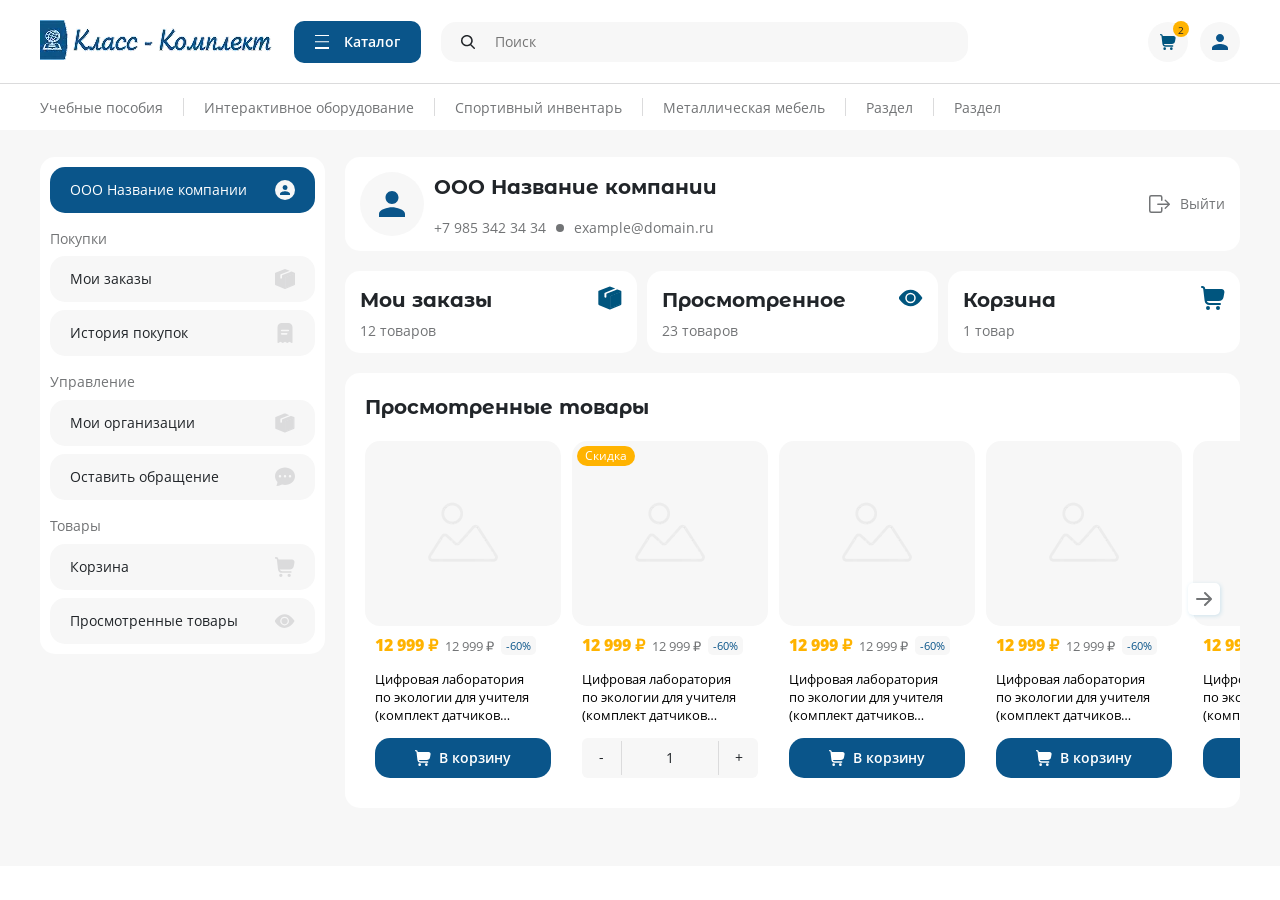
==== account.html @ 4f4ebe79 "add files" ====
<!DOCTYPE html>
<html lang="ru" class="page">

<head>
    <meta charset="UTF-8">
    <meta name="viewport" content="width=device-width, initial-scale=1.0">
    <meta http-equiv="X-UA-Compatible" content="ie=edge">
    <meta name="theme-color" content="#111111">
    <title>Site</title>
    <link rel="stylesheet" href="css/vendor.css">
    <link rel="stylesheet" href="css/main.css">
    <script defer src="https://cdn.jsdelivr.net/npm/jquery@3.5.1/dist/jquery.min.js"></script>
    <script defer src="js/main.js"></script>
</head>

<body id="page" class="page__body">
  <div class="site-container">
    <header class="header header--product">
    <div class="header__top header-top">
        <div class="container header-top__container">
            <a href="index.html" class="logo">
                <picture>
                  <source srcset="img/logo.webp" type="image/webp">
                  <img src="img/logo.avif" alt="">
                </picture>
            </a>
            <a class="header-top__catalog">
                <div class="burger burger--catalog">
                    <span class="burger__line"></span>
                </div>
                <span class="header-top__catalog-text">Каталог</span>
            </a>
            <form action="#" class="header-top__form header-form">
                <button type="button" class="header-form__btn btn-reset"></button>
                <label class="header-form__label">
                    <input type="text" placeholder="Поиск" class="header-form__input input-reset">
                </label>
            </form>
            <div class="header-top__links">
                <a href="basket.html" class="header-top__link">
                    <div class="header-top__icon">
                        <svg>
                            <use xlink:href="img/sprite.svg#cart"></use>
                        </svg>
                    </div>
                    <span class="header-top__counter">2</span>
                </a>
                <a href="account.html" class="header-top__link">
                    <div class="header-top__icon">
                        <svg>
                            <use xlink:href="img/sprite.svg#avatar"></use>
                        </svg>
                    </div>
                </a>
            </div>
        </div>
    </div>
    <div class="header__bottom header-bottom">
        <div class="container header-bottom__container">
            <nav class="header-bottom__nav nav">
                <div class="nav__item">
                    <a href="#" class="nav__link">Учебные пособия</a>
                </div>
                <div class="nav__item">
                    <a href="#" class="nav__link">Интерактивное оборудование</a>
                </div>
                <div class="nav__item">
                    <a href="#" class="nav__link">Спортивный инвентарь</a>
                </div>
                <div class="nav__item">
                    <a href="#" class="nav__link">Металлическая мебель </a>
                </div>
                <div class="nav__item">
                    <a href="#" class="nav__link">Раздел</a>
                </div>
                <div class="nav__item">
                    <a href="#" class="nav__link">Раздел</a>
                </div>
            </nav>
        </div>
    </div>
    <div class="mobile-nav">
	<form action="#" class="mobile-nav__form header-form">
        <button type="button" class="header-form__btn btn-reset"></button>
        <label class="header-form__label">
            <input type="text" placeholder="Поиск" class="header-form__input input-reset">
        </label>
    </form>

    <div class="mobile-nav__aside account-aside">
        <div class="account-aside__items">
            <a href="account.html" class="account-aside__item account-aside__item--active">
                <div class="account-aside__text">OOO Название компании</div>
                <svg class="account-aside__icon account-aside__icon--avatar">
                    <use xlink:href="img/sprite.svg#account-avatar-active"></use>
                </svg>
            </a>
        </div>
        <div class="account-aside__caption">Покупки</div>
        <div class="account-aside__items">
            <a href="my-orders.html" class="account-aside__item">
                <div class="account-aside__text">Мои заказы</div>
                <svg class="account-aside__icon">
                    <use xlink:href="img/sprite.svg#orders"></use>
                </svg>
            </a>
            <a href="purchase.html" class="account-aside__item">
                <div class="account-aside__text">История покупок</div>
                <svg class="account-aside__icon">
                    <use xlink:href="img/sprite.svg#purchase"></use>
                </svg>
            </a>
        </div>
        <div class="account-aside__caption">Управление</div>
        <div class="account-aside__items">
            <a href="organizations.html" class="account-aside__item">
                <div class="account-aside__text">Мои организации</div>
                <svg class="account-aside__icon">
                    <use xlink:href="img/sprite.svg#box"></use>
                </svg>
            </a>
            <a class="account-aside__item">
                <div class="account-aside__text">Оставить обращение</div>
                <svg class="account-aside__icon">
                    <use xlink:href="img/sprite.svg#message"></use>
                </svg>
            </a>
        </div>
        <div class="account-aside__caption">Товары</div>
        <div class="account-aside__items">
            <a href="basket.html" class="account-aside__item">
                <div class="account-aside__text">Корзина</div>
                <svg class="account-aside__icon">
                    <use xlink:href="img/sprite.svg#cart"></use>
                </svg>
            </a>
            <a href="viewed-products.html" class="account-aside__item">
                <div class="account-aside__text">Просмотренные товары</div>
                <svg class="account-aside__icon">
                    <use xlink:href="img/sprite.svg#viewed"></use>
                </svg>
            </a>
        </div>
    </div>

    <nav class="mobile-nav__nav nav">
        <div class="nav__item">
            <a href="#" class="nav__link">Учебные пособия</a>
        </div>
        <div class="nav__item">
            <a href="#" class="nav__link">Интерактивное оборудование</a>
        </div>
        <div class="nav__item">
            <a href="#" class="nav__link">Спортивный инвентарь</a>
        </div>
        <div class="nav__item">
            <a href="#" class="nav__link">Металлическая мебель </a>
        </div>
        <div class="nav__item">
            <a href="#" class="nav__link">Раздел</a>
        </div>
        <div class="nav__item">
            <a href="#" class="nav__link">Раздел</a>
        </div>
    </nav>
</div>
</header>
    <main class="main">
      <section class="account">
    <div class="container account__container">
        <div class="account__wrapper">
            <aside class="account__aside account-aside">
                <div class="account-aside__items">
                    <a class="account-aside__item account-aside__item--active">
                        <div class="account-aside__text">OOO Название компании</div>
                        <svg class="account-aside__icon account-aside__icon--avatar">
                            <use xlink:href="img/sprite.svg#account-avatar-active"></use>
                        </svg>
                    </a>
                </div>
                <div class="account-aside__caption">Покупки</div>
                <div class="account-aside__items">
                    <a href="my-orders.html" class="account-aside__item">
                        <div class="account-aside__text">Мои заказы</div>
                        <svg class="account-aside__icon">
                            <use xlink:href="img/sprite.svg#orders"></use>
                        </svg>
                    </a>
                    <a href="purchase.html" class="account-aside__item">
                        <div class="account-aside__text">История покупок</div>
                        <svg class="account-aside__icon">
                            <use xlink:href="img/sprite.svg#purchase"></use>
                        </svg>
                    </a>
                </div>
                <div class="account-aside__caption">Управление</div>
                <div class="account-aside__items">
                    <a href="organizations.html" class="account-aside__item">
                        <div class="account-aside__text">Мои организации</div>
                        <svg class="account-aside__icon">
                            <use xlink:href="img/sprite.svg#box"></use>
                        </svg>
                    </a>
                    <a id="btn4" class="account-aside__item">
                        <div class="account-aside__text">Оставить обращение</div>
                        <svg class="account-aside__icon">
                            <use xlink:href="img/sprite.svg#message"></use>
                        </svg>
                    </a>
                </div>
                <div class="account-aside__caption">Товары</div>
                <div class="account-aside__items">
                    <a href="basket.html" class="account-aside__item">
                        <div class="account-aside__text">Корзина</div>
                        <svg class="account-aside__icon">
                            <use xlink:href="img/sprite.svg#cart"></use>
                        </svg>
                    </a>
                    <a href="viewed-products.html" class="account-aside__item">
                        <div class="account-aside__text">Просмотренные товары</div>
                        <svg class="account-aside__icon">
                            <use xlink:href="img/sprite.svg#viewed"></use>
                        </svg>
                    </a>
                </div>
            </aside>

            <div class="account__content">
                <div class="account__top">
                    <div class="account__search">
                        <svg class="account__avatar">
                            <use xlink:href="img/sprite.svg#avatar"></use>
                        </svg>
                    </div>
                    <div class="account__info">
                        <h3 class="subtitle account__title">OOO Название компании</h3>
                        <div class="account__contacts">
                            <a href="tel:+79853423434" class="account__tel">+7 985 342 34 34</a>
                            <div class="account__dot"></div>
                            <a href="mailto:example@domain.ru" class="account__mail">example@domain.ru</a>
                        </div>
                    </div>
                    <a href="#" class="account__exit">
                        <svg>
                            <use xlink:href="img/sprite.svg#exit"></use>
                        </svg>
                        <div class="account__exit-text">Выйти</div>
                    </a>
                </div>

                <ul class="account__list list-reset">
                    <li class="account__item account-item">
                        <div class="account-item__info">
                            <h3 class="subtitle account-item__title">Мои заказы</h3>
                            <div class="account-item__text">12&nbsp;товаров</div>
                        </div>
                        <svg class="account-item__icon">
                            <use xlink:href="img/sprite.svg#box"></use>
                        </svg>
                    </li>
                    <li class="account__item account-item">
                        <div class="account-item__info">
                            <h3 class="subtitle account-item__title">Просмотренное</h3>
                            <div class="account-item__text">23&nbsp;товаров</div>
                        </div>
                        <svg class="account-item__icon">
                            <use xlink:href="img/sprite.svg#viewed"></use>
                        </svg>
                    </li>
                    <li class="account__item account-item">
                        <div class="account-item__info">
                            <h3 class="subtitle account-item__title">Корзина</h3>
                            <div class="account-item__text">1&nbsp;товар</div>
                        </div>
                        <svg class="account-item__icon">
                            <use xlink:href="img/sprite.svg#cart"></use>
                        </svg>
                    </li>
                </ul>

                <div class="account__products">
                    <h3 class="subtitle account__title">Просмотренные товары</h3>

                    <div class="account__swiper-block">

                        <div class="swiper account__swiper">

                            <div class="account__slider-nav slider-nav">
                                <button class="slider-nav__btn slider-nav__prev account__prev btn-reset">
                                    <svg>
                                        <use xlink:href="img/sprite.svg#right"></use>
                                    </svg>
                                </button>
                                <button class="slider-nav__btn slider-nav__next account__next btn-reset">
                                    <svg>
                                        <use xlink:href="img/sprite.svg#right"></use>
                                    </svg>
                                </button>
                            </div>

                            <div class="swiper-wrapper">

                                <div class="swiper-slide account-slide">
                                    <div class="account-slide__img">
                                        <picture>
                                            <source srcset="img/goods.webp" type="image/webp">
                                            <img src="img/goods.avif" alt="">
                                        </picture>
                                    </div>
                                    <div class="account-slide__content">
                                        <div class="account-slide__price product-price">
                                            <div class="product-price__price">12&nbsp;999&nbsp;₽</div>
                                            <div class="product-price__discount-price">12&nbsp;999&nbsp;₽</div>
                                            <div class="product-price__discount">-60%</div>
                                        </div>
                                        <p class="account-slide__descr">
                                            Цифровая лаборатория по&nbsp;экологии для учителя (комплект датчиков
                                            с&nbsp;программным обеспечением)
                                        </p>
                                        <div class="account-slide__wrap">
                                            <div class="account-slide__btn">
                                                <svg class="account-slide__icon">
                                                    <use xlink:href="img/sprite.svg#cart"></use>
                                                </svg>
                                                <div>В корзину</div>
                                            </div>
                                        </div>
                                    </div>
                                </div>

                                <div class="swiper-slide account-slide">
                                    <div class="account-slide__img">
                                        <picture>
                                            <source srcset="img/goods.webp" type="image/webp">
                                            <img src="img/goods.avif" alt="">
                                        </picture>
                                    </div>
                                    <div class="account-slide__content">
                                        <div class="account-slide__price product-price">
                                            <div class="product-price__price">12&nbsp;999&nbsp;₽</div>
                                            <div class="product-price__discount-price">12&nbsp;999&nbsp;₽</div>
                                            <div class="product-price__discount">-60%</div>
                                        </div>
                                        <p class="account-slide__descr">
                                            Цифровая лаборатория по&nbsp;экологии для учителя (комплект датчиков
                                            с&nbsp;программным обеспечением)
                                        </p>
                                        <div class="account-slide__wrap">
                                            <div class="account-slide__counter counter">
                                                <button
                                                    class="counter__minus counter__minus--disabled btn-reset">-</button>
                                                <div class="counter__count">1</div>
                                                <button class="counter__plus btn-reset">+</button>
                                            </div>
                                        </div>
                                    </div>
                                </div>

                                <div class="swiper-slide account-slide">
                                    <div class="account-slide__img">
                                        <picture>
                                            <source srcset="img/goods.webp" type="image/webp">
                                            <img src="img/goods.avif" alt="">
                                        </picture>
                                    </div>
                                    <div class="account-slide__content">
                                        <div class="account-slide__price product-price">
                                            <div class="product-price__price">12&nbsp;999&nbsp;₽</div>
                                            <div class="product-price__discount-price">12&nbsp;999&nbsp;₽</div>
                                            <div class="product-price__discount">-60%</div>
                                        </div>
                                        <p class="account-slide__descr">
                                            Цифровая лаборатория по&nbsp;экологии для учителя (комплект датчиков
                                            с&nbsp;программным обеспечением)
                                        </p>
                                        <div class="account-slide__wrap">
                                            <div class="account-slide__btn">
                                                <svg class="account-slide__icon">
                                                    <use xlink:href="img/sprite.svg#cart"></use>
                                                </svg>
                                                <div>В корзину</div>
                                            </div>
                                        </div>
                                    </div>
                                </div>

                                <div class="swiper-slide account-slide">
                                    <div class="account-slide__img">
                                        <picture>
                                            <source srcset="img/goods.webp" type="image/webp">
                                            <img src="img/goods.avif" alt="">
                                        </picture>
                                    </div>
                                    <div class="account-slide__content">
                                        <div class="account-slide__price product-price">
                                            <div class="product-price__price">12&nbsp;999&nbsp;₽</div>
                                            <div class="product-price__discount-price">12&nbsp;999&nbsp;₽</div>
                                            <div class="product-price__discount">-60%</div>
                                        </div>
                                        <p class="account-slide__descr">
                                            Цифровая лаборатория по&nbsp;экологии для учителя (комплект датчиков
                                            с&nbsp;программным обеспечением)
                                        </p>
                                        <div class="account-slide__wrap">
                                            <div class="account-slide__btn">
                                                <svg class="account-slide__icon">
                                                    <use xlink:href="img/sprite.svg#cart"></use>
                                                </svg>
                                                <div>В корзину</div>
                                            </div>
                                        </div>
                                    </div>
                                </div>

                                <div class="swiper-slide account-slide">
                                    <div class="account-slide__img">
                                        <picture>
                                            <source srcset="img/goods.webp" type="image/webp">
                                            <img src="img/goods.avif" alt="">
                                        </picture>
                                    </div>
                                    <div class="account-slide__content">
                                        <div class="account-slide__price product-price">
                                            <div class="product-price__price">12&nbsp;999&nbsp;₽</div>
                                            <div class="product-price__discount-price">12&nbsp;999&nbsp;₽</div>
                                            <div class="product-price__discount">-60%</div>
                                        </div>
                                        <p class="account-slide__descr">
                                            Цифровая лаборатория по&nbsp;экологии для учителя (комплект датчиков
                                            с&nbsp;программным обеспечением)
                                        </p>
                                        <div class="account-slide__wrap">
                                            <div class="account-slide__btn">
                                                <svg class="account-slide__icon">
                                                    <use xlink:href="img/sprite.svg#cart"></use>
                                                </svg>
                                                <div>В корзину</div>
                                            </div>
                                        </div>
                                    </div>
                                </div>

                                <div class="swiper-slide account-slide">
                                    <div class="account-slide__img">
                                        <picture>
                                            <source srcset="img/goods.webp" type="image/webp">
                                            <img src="img/goods.avif" alt="">
                                        </picture>
                                    </div>
                                    <div class="account-slide__content">
                                        <div class="account-slide__price product-price">
                                            <div class="product-price__price">12&nbsp;999&nbsp;₽</div>
                                            <div class="product-price__discount-price">12&nbsp;999&nbsp;₽</div>
                                            <div class="product-price__discount">-60%</div>
                                        </div>
                                        <p class="account-slide__descr">
                                            Цифровая лаборатория по&nbsp;экологии для учителя (комплект датчиков
                                            с&nbsp;программным обеспечением)
                                        </p>
                                        <div class="account-slide__wrap">
                                            <div class="account-slide__btn">
                                                <svg class="account-slide__icon">
                                                    <use xlink:href="img/sprite.svg#cart"></use>
                                                </svg>
                                                <div>В корзину</div>
                                            </div>
                                        </div>
                                    </div>
                                </div>

                                <div class="swiper-slide account-slide">
                                    <div class="account-slide__img">
                                        <picture>
                                            <source srcset="img/goods.webp" type="image/webp">
                                            <img src="img/goods.avif" alt="">
                                        </picture>
                                    </div>
                                    <div class="account-slide__content">
                                        <div class="account-slide__price product-price">
                                            <div class="product-price__price">12&nbsp;999&nbsp;₽</div>
                                            <div class="product-price__discount-price">12&nbsp;999&nbsp;₽</div>
                                            <div class="product-price__discount">-60%</div>
                                        </div>
                                        <p class="account-slide__descr">
                                            Цифровая лаборатория по&nbsp;экологии для учителя (комплект датчиков
                                            с&nbsp;программным обеспечением)
                                        </p>
                                        <div class="account-slide__wrap">
                                            <div class="account-slide__btn">
                                                <svg class="account-slide__icon">
                                                    <use xlink:href="img/sprite.svg#cart"></use>
                                                </svg>
                                                <div>В корзину</div>
                                            </div>
                                        </div>
                                    </div>
                                </div>

                            </div>
                        </div>

                    </div>
                </div>
            </div>

        </div>
    </div>
</section>
      <div class="popup request" id="request">
    <div class="request__container">
        <h2 class="title request__title">Оставить обращение</h2>
        <div class="request__btns switch-btns">
            <button class="switch-btn btn-login btn-reset">
                Запросить звонок 
            </button>
            <button class="switch-btn switch-btn--active btn-registr btn-reset">
                Форма обратной связи
            </button>
        </div>
        <p class="request__descr">
            Наш менеджер свяжется с&nbsp;Вами в&nbsp;течении 2&nbsp;рабочих дней
        </p>
        <form action="#" class="request__form registr-form">
            <div class="request__wrap">
                <div class="request__form-descr">Имя</div>
                <input placeholder="Менделеев Дмитрий Иванович" type="text" 
                class="request__input input-reset">
            </div>
            <div class="request__wrap">
                <div class="request__form-descr">Телефон*</div>
                <input placeholder="+7" type="tel" class="request__input input-reset">
            </div>
            <div class="request__wrap">
                <div class="request__form-descr">Почта*</div>
                <input placeholder="example@domain.ru" type="email" class="request__input input-reset">
            </div>
            <div class="request__wrap">
                <div class="request__form-descr">Комментарий</div>
                <textarea placeholder="Подробно опишите суть обращения" 
                class="request__textarea input-reset"></textarea>
            </div>

            <div class="request__documents-block documents-block">
                <div class="documents-block__left">
                    <div class="documents-block__caption">
                        Загрузка до&nbsp;5&nbsp;фото или видео файлов
                    </div>
                    <div class="documents-block__upload-files">
                        <label for="file" class="documents-block__label">
                            Нажмите, чтобы загрузить, либо перетащите фото сюда
                        </label>
                        <input id="file" type="file" class="documents-block__input visually-hidden">
                        <div class="documents-block__files-info">
                            Максимальный размер файла 500&nbsp;МБ
                        </div>
                    </div>
                </div>
                <div class="documents-block__right">
                    <div class="documents-block__caption">Загруженные документы</div>
                    <div class="documents-block__files">
                        <div class="documents-block__file">
                            <picture>
                                <source data-srcset="img/clients-3.webp" type="image/webp">
                                <img class="lazy" data-src="img/clients-3.avif" alt="">
                            </picture>
                            <button type="button" class="documents-block__delete btn-reset">
                                <svg>
                                  <use xlink:href="img/sprite.svg#delete"></use>
                                </svg>
                            </button>
                        </div>
                        <div class="documents-block__file">
                            <picture>
                                <source data-srcset="img/file.webp" type="image/webp">
                                <img class="lazy" data-src="img/file.avif" alt="">
                            </picture>
                            <button type="button" class="documents-block__delete btn-reset">
                                <svg>
                                  <use xlink:href="img/sprite.svg#delete"></use>
                                </svg>
                            </button>
                        </div>
                        <div class="documents-block__file">
                            <picture>
                                <source data-srcset="img/clients-3.webp" type="image/webp">
                                <img class="lazy" data-src="img/clients-3.avif" alt="">
                            </picture>
                            <button type="button" class="documents-block__delete btn-reset">
                                <svg>
                                  <use xlink:href="img/sprite.svg#delete"></use>
                                </svg>
                            </button>
                        </div>
                        <div class="documents-block__file">
                            <picture>
                                <source data-srcset="img/file.webp" type="image/webp">
                                <img class="lazy" data-src="img/file.avif" alt="">
                            </picture>
                            <button type="button" class="documents-block__delete btn-reset">
                                <svg>
                                  <use xlink:href="img/sprite.svg#delete"></use>
                                </svg>
                            </button>
                        </div>
                        <div class="documents-block__file">
                            <picture>
                                <source data-srcset="img/file.webp" type="image/webp">
                                <img class="lazy" data-src="img/file.avif" alt="">
                            </picture>
                            <button type="button" class="documents-block__delete btn-reset">
                                <svg>
                                  <use xlink:href="img/sprite.svg#delete"></use>
                                </svg>
                            </button>
                        </div>
                    </div>
                </div>
            </div>

            <div class="request__form-descr">
                Нажимая кнопку отправить, вы&nbsp;даете 
                <a href="#">согласие на&nbsp;обработку персональных данный</a>
            </div>
            <button class="request__btn btn-reset">Отправить</button>
        </form>

        <form action="#" class="request__form login-form login-form--hidden">
            <div class="request__wrap">
                <div class="request__form-descr">Имя</div>
                <input placeholder="Менделеев Дмитрий Иванович" type="text" 
                class="request__input input-reset">
            </div>
            <div class="request__wrap">
                <div class="request__form-descr">Телефон*</div>
                <input placeholder="+7" type="tel" class="request__input input-reset">
            </div>
            <div class="request__wrap">
                <div class="request__form-descr">Удобное время и&nbsp;день звонка</div>
                <input placeholder="Пятница, 12:00 - 17:00" type="text" class="request__input input-reset">
            </div>
            <div class="request__form-descr">
                Нажимая кнопку отправить, вы&nbsp;даете 
                <a href="#">согласие на&nbsp;обработку персональных данный</a>
            </div>
            <button class="request__btn btn-reset">Запросить звонок</button>
        </form>
    </div>
</div>
    </main>
  </div>
</body>

</html>
---- css/main.css ----
@charset "UTF-8";:root{--font-family:"OpenSans",sans-serif;--content-width:1440px;--container-offset:40px;--container-width:calc(var(--content-width) + (var(--container-offset) * 2))}@font-face{font-family:OpenSans;src:url(../fonts/OpenSansRegular.woff2) format("woff2");font-weight:400;font-display:swap;font-style:normal}@font-face{font-family:OpenSans;src:url(../fonts/OpenSansSemiBold.woff2) format("woff2");font-weight:600;font-display:swap;font-style:normal}@font-face{font-family:OpenSans;src:url(../fonts/OpenSansBold.woff2) format("woff2");font-weight:700;font-display:swap;font-style:normal}@font-face{font-family:OpenSans;src:url(../fonts/OpenSansExtraBold.woff2) format("woff2");font-weight:700;font-display:swap;font-style:normal}@font-face{font-family:Montserrat;src:url(../fonts/MontserratRegular.woff2) format("woff2");font-weight:400;font-display:swap;font-style:normal}@font-face{font-family:Montserrat;src:url(../fonts/MontserratBold.woff2) format("woff2");font-weight:700;font-display:swap;font-style:normal}@font-face{font-family:Montserrat;src:url(../fonts/MontserratExtraBold.woff2) format("woff2");font-weight:800;font-display:swap;font-style:normal}@font-face{font-family:MontserratAlternates;src:url(../fonts/MontserratAlternates-Regular.woff2) format("woff2");font-weight:400;font-display:swap;font-style:normal}@font-face{font-family:MontserratAlternates;src:url(../fonts/MontserratAlternates-Bold.woff2) format("woff2");font-weight:700;font-display:swap;font-style:normal}@font-face{font-family:MontserratAlternates;src:url(../fonts/MontserratAlternates-ExtraBold.woff2) format("woff2");font-weight:800;font-display:swap;font-style:normal}html{box-sizing:border-box}*,::after,::before{box-sizing:inherit}:focus{outline:0}.page{height:100%;font-family:var(--font-family,sans-serif);-webkit-text-size-adjust:100%}.page__body{margin:0;min-width:320px;font-size:16px;font-weight:400;overflow-x:hidden}.page__body.no-scroll{overflow:hidden;overscroll-behavior:none}img{height:auto;max-width:100%;-o-object-fit:cover;object-fit:cover}a{text-decoration:none}.dis-scroll{position:fixed;left:0;top:0;overflow:hidden;width:100%;height:100vh;overscroll-behavior:none}.title{margin:0;font-family:Montserrat;font-weight:700;font-size:28px;line-height:100%;letter-spacing:0;color:#212529}@media (max-width:1200px){.title{font-size:24px}}@media (max-width:1024px){.title{font-size:20px}}@media (max-width:576px){.title{font-size:18px}}.subtitle{margin:0 0 10px;font-family:MontserratAlternates;font-weight:700;font-size:20px;line-height:140%;letter-spacing:0;color:#212529}@media (max-width:1200px){.subtitle{font-size:18px}}@media (max-width:1024px){.subtitle{font-size:16px}}.site-container{position:relative}.btn-reset{border:none;padding:0;background-color:transparent;cursor:pointer}.list-reset{list-style:none;margin:0;padding:0}.input-reset{-webkit-appearance:none;-moz-appearance:none;appearance:none;padding:0;border:none;border-radius:0;outline:0;background-color:transparent}.input-reset::-webkit-search-cancel-button,.input-reset::-webkit-search-decoration,.input-reset::-webkit-search-results-button,.input-reset::-webkit-search-results-decoration{display:none}.visually-hidden{position:absolute;overflow:hidden;margin:-1px;border:0;padding:0;width:1px;height:1px;clip:rect(0 0 0 0)}section{padding:80px 0}@media (max-width:1200px){section{padding:60px 0}.container{--container-offset:25px}}@media (max-width:1024px){section{padding:40px 0}}@media (max-width:768px){section{padding:30px 0}}.container{margin:0 auto;padding:0 var(--container-offset);max-width:var(--container-width)}.header-top{position:relative;z-index:100;padding:20px 0;background-color:#fff}@media (max-width:768px){.header-top{padding:14px 0;border-bottom:1px solid #dbdbdc}}@media (max-width:576px){.subtitle{font-size:14px}section{padding:25px 0}.container{--container-offset:12px}.header-top{padding:8px 0}}.header-top__container{display:flex;justify-content:space-between;align-items:center;gap:20px}@media (max-width:1024px){.header-top__container{gap:10px}}.header-top__links{display:flex;gap:12px;margin-left:auto}.header-top__link{position:relative}.header-top__icon{display:flex;align-items:center;justify-content:center;width:40px;height:40px;border-radius:100%;background-color:#f7f7f7}.header-top__icon svg{width:16px;height:16px;fill:#00557e}@media (max-width:768px){.header-top__links{margin-left:0;order:2}.header-top__link:first-child{order:1}.header-top__link:last-child{order:0;display:none}.header-top__icon{width:32px;height:32px}.header-top__icon svg{width:12.8px;height:12.8px}}.header-top__counter{position:absolute;top:-1px;right:-1px;width:16px;height:16px;border-radius:20px;font-weight:400;font-size:10px;line-height:18px;letter-spacing:-13%;text-align:center;color:#212529;background-color:#ffb300}.header-top__catalog{display:flex;align-items:center;gap:15px;padding:13px 20px;border:1px solid transparent;border-radius:10px;font-weight:600;font-size:14px;line-height:100%;letter-spacing:0;color:#fff;background-color:#0a558a;cursor:pointer;transition:background .3s ease-in-out,border .3s ease-in-out}.header-top__catalog--active{border-color:#0a558a;background-color:#fff}.header-top__catalog--active .burger{color:#0a558a!important;transition:color .3s ease-in-out}@media (max-width:1024px){.header-top__catalog{padding:10px 16px}.header-top .logo{width:180px}}@media (max-width:768px){.header-top__catalog{padding:9px;order:0}.header-top__catalog-text{display:none}.header-top .logo{order:1}}.burger{--burger-width:14px;--burger-height:14px;--burger-line-height:1.5px;position:relative;border:none;padding:0;width:var(--burger-width);height:var(--burger-height);color:#fff;background-color:transparent;cursor:pointer}@media (max-width:576px){.header-top .logo{width:140px;min-width:140px}.burger{--burger-width:14px;--burger-height:14px;--burger-line-height:1.5px}}.burger::after,.burger::before{content:"";position:absolute;left:0;width:100%;height:var(--burger-line-height);background-color:currentColor;transition:transform .3s ease-in-out,top .3s ease-in-out}.burger::before{top:0}.burger::after{top:calc(100% - var(--burger-line-height))}.burger__line{position:absolute;left:0;top:50%;width:100%;height:var(--burger-line-height);background-color:currentColor;transform:translateY(-50%);transition:transform .3s ease-in-out}.burger--active::before{top:50%;transform:rotate(45deg);transition:transform .3s ease-in-out,top .3s ease-in-out}.burger--active::after{top:50%;transform:rotate(-45deg);transition:transform .3s ease-in-out,top .3s ease-in-out}.burger--active .burger__line{transform:scale(0);transition:transform .3s ease-in-out}.header-form{flex:1 0 auto;display:flex;align-items:center;gap:20px;padding:10.5px 20px;border-radius:15px;max-width:527px;background-color:#f7f7f7}.header-form__btn{width:14px;height:14px;background-image:url(../img/search.png);background-size:cover;background-position:center;background-repeat:no-repeat}.header-form__label{flex:1 0 auto;height:100%;max-width:100%}.header-form__input{font-weight:400;font-size:14px;line-height:100%;letter-spacing:0;color:#727476;width:100%}.header-bottom{padding:13.5px 0;border-top:1px solid #dbdbdc;background-color:#f7f7f7}.header{background-color:#fff}@media (max-width:768px){.header-bottom,.header-form{display:none}.header{position:absolute;width:100%;z-index:1}}.header--active .logo{visibility:hidden;opacity:0}.header--active .header-top__link:last-child{display:block}.header--product .header-bottom{background-color:#fff}.header.sticky{position:fixed;top:0;left:0;z-index:1000;width:100%}.logo{min-width:234px}.breadcrumbs{display:flex;align-items:center}.breadcrumbs__item{position:relative;font-weight:400;font-size:14px;line-height:100%}.breadcrumbs__item:not(:last-child){margin-right:8px}.breadcrumbs__item:not(:last-child)::after{content:"/";position:absolute;right:-6px;top:1px;color:#727476}.breadcrumbs__item:last-child{overflow:hidden;text-overflow:ellipsis;white-space:nowrap}.breadcrumbs__link{white-space:nowrap;color:#727476}@media (max-width:1024px){.logo{min-width:180px}.breadcrumbs__item{font-size:12px}.breadcrumbs__item:not(:last-child)::after{right:-7px}.breadcrumbs{flex-wrap:wrap}}.popup{border-radius:15px;padding:20px!important}@media (max-width:576px){.popup{padding:20px 10px!important}}.account-aside{padding:10px;border-radius:15px;background-color:#fff;width:calc((100% - 20px)/ 4 * 1 - 10px)}@media (max-width:1200px){.account-aside{width:28%}}@media (max-width:768px){.account-aside{display:none}}.account-aside__items:not(:last-child){margin-bottom:16px}.account-aside__text{font-weight:400;font-size:14px;line-height:100%;letter-spacing:0;color:#212529}@media (max-width:1024px){.account-aside__text{font-size:12px}}.account-aside__caption{margin-bottom:8px;font-weight:400;font-size:14px;line-height:140%;letter-spacing:0;color:#727476}.account-aside__icon{width:20px;height:20px;fill:#dbdbdc}.account-aside__item{display:flex;align-items:center;justify-content:space-between;gap:5px;padding:13px 20px;border-radius:15px;background-color:#f7f7f7;cursor:pointer}@media (max-width:1024px){.account-aside__icon{width:18px;height:18px}.account-aside__item{padding:11px 14px}}.account-aside__item:not(:last-child){margin-bottom:8px}.account-aside__item--active{background-color:#0a558a}.account-aside__item--active .account-aside__text{color:#fff}.account-aside__item--active .account-aside__icon{fill:#fff}.is-open .accordion__icon{transform:rotate(45deg)}.js-enabled .accordion__hidden{visibility:hidden}.accordion{--accordion-time:0.3s;max-width:100%}.accordion:not(:last-child){margin-bottom:10px}.accordion__visible{display:flex;align-items:center;justify-content:space-between;padding:14.5px 20px;border:1px solid transparent;border-radius:10px;background-color:#fff;cursor:pointer;transition:border var(--accordion-time) ease-out}.accordion__open{display:flex;align-items:center;gap:20px}.accordion__text{font-weight:400;font-size:14px;line-height:100%;color:#212529}.accordion__icon{width:16px;height:16px;transition:transform var(--accordion-time) ease-out}.accordion__download{position:relative;z-index:100}.accordion__download svg{width:12px;height:12px}@media (max-width:1024px){.accordion__visible{padding:10px 15px}.accordion__text{font-size:12px}.accordion__icon{width:12px;height:12px}.accordion__download svg{width:10px;height:10px}}.accordion__hidden{overflow:hidden;transition-property:height,visibility;transition-timing-function:ease}@media (max-width:576px){.accordion__table-wrap{width:auto;max-width:100%;overflow-x:scroll}}.accordion--active .accordion__visible{border-color:#0a558a}.accordion--active .accordion__hidden{visibility:visible;height:auto}.accordion--active .accordion__icon{transform:rotate(180deg);transition:transform .3s ease-in-out}.nav{display:flex;align-items:center}.nav__item{padding:0 20px;border-right:1px solid #dbdbdc}@media (max-width:1200px){.nav__item{padding:0 18px}}.nav__item:first-child{padding-left:0}.nav__item:last-child{padding-right:0;border-right:none}.nav__link{font-weight:400;font-size:14px;line-height:100%;color:#727476}@media (max-width:1024px){.nav__item{padding:0 7px}.nav__link{font-size:12px}}.mobile-nav{position:fixed;top:63px;left:0;width:100%;height:100%;z-index:99;overflow-y:auto;padding:12px;background-color:#fff;transform:translateY(-150%);transition:transform .5s ease-in;display:none}.mobile-nav--open{transform:none}.mobile-nav .header-form{display:flex;margin-bottom:12px;padding:13px 16px;width:100%;max-width:none}.mobile-nav .nav{flex-direction:column;align-items:flex-start;gap:15px}.mobile-nav .nav__item{padding:0;border:none}.mobile-nav__aside{margin-bottom:15px;padding:0;width:100%;max-width:500px}.mobile-nav .catalog-menu__menu{padding:0}.mobile-nav .catalog-menu__btn{background-color:#0a558a}.mobile-nav .catalog-menu__caption,.mobile-nav .catalog-menu__text{color:#fff}.hero{padding-top:90px}@media (max-width:1200px){.hero{padding-top:80px}}@media (max-width:1024px){.hero{padding-top:60px}}@media (max-width:768px){.mobile-nav,.mobile-nav__aside{display:block}.hero{padding-top:107px}}.hero__block{display:grid;grid-template-columns:repeat(4,1fr);gap:20px;align-items:flex-end}@media (max-width:1024px){.hero__block{grid-template-columns:repeat(2,1fr);align-items:flex-start}}@media (max-width:576px){.mobile-nav{top:49px}.hero{padding-top:80px}.hero__block{grid-template-columns:1fr}}.hero__title{margin-bottom:18px;font-family:MontserratAlternates;font-weight:800;font-size:46px;line-height:100%;text-align:center;vertical-align:middle;text-transform:uppercase;color:#0a558a}@media (max-width:1200px){.hero__title{font-size:40px}}@media (max-width:1024px){.hero__title{margin-bottom:15px;font-size:32px}}@media (max-width:768px){.hero__title{margin-bottom:10px;font-size:24px}}.hero__text{display:inline-block;margin-bottom:5px;padding:5.5px 12px;border-radius:15px;font-weight:400;font-size:13px;line-height:18px;color:#212529;background-color:#ffb300}@media (max-width:1024px){.hero__text{padding:4px 10px;font-size:12px;line-height:16px}}.hero__descr{margin-bottom:5px;font-weight:400;font-size:18px;line-height:100%;letter-spacing:0;text-align:center;vertical-align:middle;color:#727476}@media (max-width:1200px){.hero__descr{margin-bottom:30px}}@media (max-width:1024px){.hero__descr{font-size:14px}}@media (max-width:768px){.hero__descr{margin-bottom:20px}}@media (max-width:576px){.hero__descr{font-size:12px}}.hero__subtitle{margin-bottom:10px;line-height:120%}@media (max-width:1024px){.hero__subtitle{margin-bottom:6px}.hero__item:nth-child(3) .hero__info span{padding:0}}.hero__item-descr{margin:0;font-weight:600;font-size:14px;line-height:140%;color:#727476}@media (max-width:1200px){.hero__item-descr{font-size:12px}}@media (max-width:768px){.hero__item-descr{font-size:10px}}.hero__info{display:flex;align-items:center;gap:5px;margin-bottom:5px;font-family:Montserrat;font-weight:400;font-size:18px;line-height:100%;color:#212529}.hero__info span:first-child{font-weight:600;font-size:48px;line-height:100%}@media (max-width:1200px){.hero__info{font-size:16px}.hero__info span:first-child{font-size:36px}}@media (max-width:768px){.hero__info{gap:4px;margin-bottom:3px;font-size:14px}.hero__info span:first-child{font-size:28px}}.hero__info span:last-child{padding-top:10px}.hero__info-descr{font-weight:600;font-size:14px;line-height:100%;color:#727476}.hero__img{position:absolute;right:0;left:auto;bottom:-4px;width:auto;height:auto}.hero__img img{width:100%;border-radius:15px}.hero__item{position:relative;padding:25px;border-radius:15px;box-shadow:2px 2px 6.9px 0 rgba(46,146,195,.2)}.hero__item:nth-child(1){height:375px;background-color:#0a558a}.hero__item:nth-child(1) .hero__item-descr,.hero__item:nth-child(1) .hero__subtitle{color:#fff}.hero__item:nth-child(2){height:323px}.hero__item:nth-child(2) .hero__img{width:100%}.hero__item:nth-child(3){height:298px}.hero__item:nth-child(4){position:relative;height:436px}@media (max-width:1024px){.hero__item:nth-child(4){height:450px!important}.hero__item{height:300px!important}}@media (max-width:576px){.hero__item:nth-child(4){height:500px!important}}@media (max-width:450px){.hero__item:nth-child(4){height:400px!important}}.hero__item:nth-child(4) .hero__img{z-index:-1}.delivery__top{display:grid;grid-template-columns:37fr 44fr;gap:120px;align-items:flex-start;margin-bottom:20px;height:250px;max-height:250px;box-shadow:2px 2px 6.9px 0 rgba(46,146,195,.2);overflow:hidden}@media (max-width:1200px){.hero__info-descr{font-size:12px}.hero__item{padding:25px 15px}.delivery__top{grid-template-columns:repeat(2,1fr);gap:20px;height:320px;max-height:320px}}@media (max-width:1024px){.delivery__top{gap:10px;height:300px;max-height:300px}}@media (max-width:768px){.delivery__top{grid-template-columns:1fr;gap:5px;padding-bottom:15px;border-radius:15px;height:auto;max-height:none;overflow:auto}}@media (max-width:576px){.delivery__top{padding-bottom:10px}}.delivery__top-block{padding:25px}@media (max-width:1024px){.delivery__top-block{padding:15px}}.delivery__subtitle{margin-bottom:8px}.delivery__descr{margin:0;font-weight:400;font-size:18px;line-height:140%;color:#727476}@media (max-width:1200px){.delivery__descr{font-size:16px}}@media (max-width:1024px){.delivery__descr{font-size:14px}}@media (max-width:576px){.delivery__top-block{padding:10px}.delivery__descr{font-size:12px}}.delivery__cities-list{position:relative;top:-14px;right:-10px;display:flex;flex-wrap:wrap;justify-content:flex-end;gap:5px}@media (max-width:768px){.delivery__cities-list{position:static;justify-content:flex-start;padding:0 15px}}@media (max-width:576px){.delivery__cities-list{padding:0 10px}}.delivery__city{padding:12px 15px;border:1px solid #0a558a;border-radius:10px;font-weight:400;font-size:18px;line-height:100%;color:#0a558a}@media (max-width:1200px){.delivery__cities-list{top:-10px}.delivery__city{padding:10px 13px;font-size:16px}}@media (max-width:1024px){.delivery__city{font-size:14px}}.delivery__city--active{color:#fff;background-color:#0a558a}.delivery__bottom{display:grid;grid-template-columns:repeat(2,1fr);gap:20px}@media (max-width:576px){.delivery__city{padding:8px 10px;font-size:12px}.delivery__bottom{grid-template-columns:1fr}}.delivery__bottom-block{padding:25px;border-radius:15px;background-color:#f7f7f7;box-shadow:2px 2px 6.9px 0 rgba(46,146,195,.2)}.essentials__container{display:grid;grid-template-columns:repeat(4,1fr);gap:20px}@media (max-width:768px){.delivery__bottom-block{padding:15px}.essentials__container{grid-template-columns:repeat(2,1fr)}}@media (max-width:360px){.essentials__container{grid-template-columns:1fr}}.essentials__block{position:relative;padding:25px;border-radius:15px;height:325px;box-shadow:2px 2px 6.9px 0 rgba(46,146,195,.2)}@media (max-width:1200px){.essentials__block{padding:25px 15px;height:300px}}@media (max-width:1024px){.essentials__block{padding:20px 8px;height:250px}.essentials__subtitle{margin-bottom:8px}}@media (max-width:768px){.essentials__block{height:300px}}@media (max-width:576px){.essentials__block{height:260px}}.essentials__subtitle{line-height:120%}.essentials__text{font-weight:400;font-size:14px;line-height:100%;color:#727476}@media (max-width:1024px){.essentials__text{font-size:12px}}.essentials__img{position:absolute;bottom:-1px;right:0;z-index:-1;width:100%;height:auto;max-height:100%;display:flex;align-items:flex-end;justify-content:flex-end}.essentials__img img{border-radius:15px;width:auto;height:auto}.equipment__tabs{position:relative;display:inline-flex;gap:3px}@media (max-width:768px){.equipment__tabs{flex-wrap:wrap;gap:0;border-radius:15px 15px 0 0;background-color:#054572}.equipment__tabs::before{display:none}}.equipment__tabs::before{content:"";position:absolute;top:0;left:40px;right:50px;z-index:-1;width:calc(100% - 90px);height:100%;background-color:#054572}.equipment__tab{padding:15px 45px 15px 22px;border-radius:20px 50px 0 0;font-weight:800;font-size:16px;line-height:121%;color:#fff;background-color:#054572;box-shadow:2px 0 4px 0 rgba(0,0,0,.2509803922)}@media (max-width:1200px){.equipment__tab{padding:15px 35px 15px 15px;font-size:14px}}@media (max-width:1024px){.equipment__tab{padding:10px 20px 10px 10px;font-size:12px}}@media (max-width:768px){.equipment__tab{padding:15px 20px;border-radius:0}.equipment__tab:first-child{border-radius:15px 0 0}}.equipment__tab--active{background-color:#0a558a}.equipment__content{display:grid;grid-template-columns:54fr 62fr;gap:105px;padding:30px;border-radius:0 0 15px 15px;background-color:#0a558a}@media (max-width:1300px){.equipment__content{gap:20px}}@media (max-width:1200px){.equipment__content{grid-template-columns:1fr 2fr;gap:10px}}@media (max-width:1024px){.equipment__content{grid-template-columns:1fr;gap:20px}}.equipment__title{margin-bottom:20px;color:#fff}@media (max-width:576px){.equipment__tabs{flex-direction:column;width:100%}.equipment__tab:first-child{border-radius:15px 15px 0 0}.equipment__content{padding:30px 10px 20px}.equipment__title{margin-bottom:10px}}.equipment__left{height:100%;display:flex;flex-direction:column;align-items:flex-start;justify-content:space-between}.equipment__list{display:flex;flex-wrap:wrap;gap:5px}.equipment__item{padding:10px 15px;border:1px solid #fff;border-radius:10px;font-weight:600;font-size:14px;line-height:100%;color:#fff}@media (max-width:768px){.equipment__item{padding:7px 10px;font-size:12px}}.equipment-right__list{display:grid;grid-template-columns:repeat(3,1fr);gap:10px}@media (max-width:576px){.equipment-right__list{grid-template-columns:repeat(2,1fr)}}.equipment-right__item{position:relative;display:flex;align-items:flex-end;justify-content:flex-start;padding:10px;height:205px}.equipment-right__item::before{content:"";position:absolute;left:0;top:0;z-index:1;border-radius:15px;width:100%;height:100%;background-color:rgba(46,146,195,.2)}.equipment-right__item--file{align-items:center;justify-content:center}.equipment-right__img{position:absolute;top:0;left:0;width:100%;height:100%;z-index:0}.equipment-right__img img{border-radius:15px;-o-object-fit:cover;object-fit:cover;width:100%;height:100%}.equipment-right__info{position:relative;z-index:1;flex:0 1 auto;display:inline;padding:5px 10px;border-radius:15px;width:auto;font-weight:400;font-size:13px;line-height:18px;color:#212529;background-color:#fff}@media (max-width:1200px){.equipment-right__info{font-size:12px;line-height:16px}}.equipment-right__item:nth-child(3){padding:0}.equipment-right__item:nth-child(3)::before{display:none}.file-download{flex:0 0 auto;width:100%;height:100%}.file-download__label{display:flex;flex-direction:column;align-items:center;justify-content:center;gap:5px;border-radius:100%;width:100%;height:100%;background-color:#fff;cursor:pointer}.file-download__label svg{width:32px;height:32px}.file-download__label div{font-weight:600;font-size:14px;line-height:140%;max-width:100px;color:#212529;text-align:center}.file-download__input{width:.1px;height:.1px;opacity:0;overflow:hidden;position:absolute;z-index:-1}.clients__grid{display:grid;grid-template-columns:repeat(2,1fr);gap:20px}@media (max-width:1024px){.clients__grid{grid-template-columns:4fr 3fr;gap:10px}}@media (max-width:768px){.equipment-right__info{padding:4px 8px;font-size:10px;line-height:12px}.file-download__label div{font-size:12px}.clients__grid{grid-template-columns:1fr}}.clients__left{display:grid;grid-template-columns:repeat(2,1fr);gap:20px}.clients__block{position:relative;display:flex;flex-direction:column;justify-content:flex-end;padding:20px;height:325px;cursor:pointer}.clients__block:first-child{align-items:flex-start;justify-content:flex-start;padding:0}@media (max-width:576px){.clients__left{grid-template-columns:1fr}.clients__block:nth-child(1){height:auto}}@media (max-width:1200px){.clients__block{height:260px}}@media (max-width:1024px){.clients__left{gap:10px}.clients__block{padding:10px;height:200px}}@media (max-width:768px){.clients__block{height:250px}}.clients__captions{position:absolute;left:20px;top:20px;display:flex;flex-wrap:wrap;gap:5px}.clients__caption{padding:5.5px 12px;border-radius:15px;font-weight:400;font-size:13px;line-height:18px;letter-spacing:0;color:#212529;background-color:#fff}@media (max-width:1024px){.clients__captions{top:10px;left:10px}.clients__caption{padding:4px 8px;font-size:12px;line-height:16px}}.clients__img{position:absolute;left:0;top:0;z-index:-1;width:100%;height:100%}.clients__img img{border-radius:15px;height:100%;width:100%}.clients__img::before{content:"";position:absolute;left:0;top:0;border-radius:15px;width:100%;height:100%;background:linear-gradient(179.9deg,rgba(0,0,0,0) .09%,rgba(0,0,0,.54) 88.86%)}.clients__title{margin-bottom:12px}.clients__text{font-weight:400;font-size:18px;line-height:140%;color:#727476}.clients__subtitle{line-height:120%;color:#fff}.clients__right{position:relative;display:flex;flex-direction:column;align-items:flex-start;justify-content:flex-end;padding:25px}.clients__right .clients__title{margin-bottom:12px;color:#fff}@media (max-width:1024px){.clients__title{margin-bottom:8px}.clients__text{font-size:16px}.clients__right{padding:15px}}.clients__descr{font-weight:400;font-size:18px;line-height:140%;letter-spacing:0;color:#fff}.news{padding-bottom:160px}@media (max-width:1200px){.clients__descr{font-size:16px}.news{padding-bottom:120px}}@media (max-width:1024px){.clients__descr{font-size:14px}.news{padding-bottom:80px}}@media (max-width:768px){.clients__right{height:350px}.news{padding-bottom:60px}}.news__container{position:relative}.news__title{padding-top:6px;margin-bottom:30px;line-height:120%}.news__swiper-container{max-width:100%;max-height:100%}.news__swiper .swiper-wrapper{display:flex;align-items:stretch}.news-slide{display:flex;flex-direction:column;align-items:flex-start;flex:1 0 auto;height:auto}@media (max-width:768px){.news__title{margin-bottom:20px}.news-slide{width:245px}}.news-slide__content{flex:1 0 auto;height:auto}.news-slide__img{margin-bottom:15px}@media (max-width:576px){.news{padding-bottom:50px}.news-slide__img{margin-bottom:10px}}.news-slide__time{display:block;margin-bottom:8px;font-weight:400;font-size:14px;line-height:100%;color:#727476}.news-slide__subtitle{margin:0;line-height:120%}.slider-nav{position:absolute;right:40px;top:0;z-index:30;display:flex;gap:8px}@media (max-width:1200px){.slider-nav{right:25px}}.slider-nav__btn{position:relative;display:flex;align-items:center;justify-content:center;border-radius:10px;width:40px;height:40px;background-color:#f7f7f7}.slider-nav__btn svg{width:16px;height:16px}.slider-nav__btn.swiper-button-disabled{opacity:.4;pointer-events:none}.catalog{padding:30px 0 90px;background-color:#f7f7f7}@media (max-width:1024px){.catalog{padding:30px 0 60px}}@media (max-width:768px){.slider-nav__btn{width:30px;height:30px}.slider-nav__btn svg{width:12px;height:12px}.catalog{padding:92px 0 60px}}.catalog__title-wrap{display:grid;grid-template-columns:65fr 203fr;gap:20px;margin-bottom:20px}@media (max-width:1024px){.catalog__title-wrap{grid-template-columns:2fr 5fr;gap:15px}}@media (max-width:768px){.catalog__title-wrap{display:flex;align-items:center;gap:20px}.catalog__left{display:none}}@media (max-width:576px){.news-slide__time{font-size:12px}.slider-nav{right:15px}.catalog{padding:70px 0 30px}.catalog__title-wrap{flex-wrap:wrap;gap:6px;margin-bottom:15px}}.catalog__content{display:grid;grid-template-columns:65fr 203fr;gap:20px}@media (max-width:1024px){.catalog__content{grid-template-columns:2fr 5fr;gap:15px}}@media (max-width:768px){.catalog__content{display:block}.catalog-menu{margin-bottom:20px}}.catalog-menu__btn{display:inline-flex;align-items:center;justify-content:space-between;gap:5px;margin-bottom:10px;padding:12px 15px;border-radius:10px;border:1px solid #0a558a;width:100%;background-color:#fff;cursor:pointer}@media (max-width:1200px){.catalog-menu__btn{padding:10px}}@media (max-width:768px){.catalog-menu__btn{width:auto}}@media (max-width:576px){.catalog-menu__btn{width:296px}}.catalog-menu__caption{margin-bottom:3px;font-weight:800;font-size:16px;line-height:121%;color:#0a558a}@media (max-width:1024px){.catalog-menu__caption{font-size:14px}}.catalog-menu__text{font-weight:400;font-size:13px;line-height:18px;letter-spacing:0;color:#212529}.catalog-menu__btn-icon{width:16px;height:16px}.menu{padding:5px;border-radius:10px;background-color:#fff}.menu-accordion__visible{display:flex;align-items:center;justify-content:space-between;gap:5px;padding:12px;background-color:#fff;cursor:pointer}@media (max-width:1024px){.catalog-menu__text{font-size:12px;line-height:16px}.catalog-menu__btn-icon{width:14px;height:14px}.menu-accordion__visible{padding:10px}}.menu-accordion__text{font-weight:400;font-size:14px;line-height:100%;color:#212529}.menu-accordion__icon{width:16px;height:16px}@media (max-width:1024px){.menu-accordion__text{font-size:12px}.menu-accordion__icon{width:14px;height:14px}}.menu-accordion--open{border-radius:10px;background-color:#f7f7f7}.menu-accordion--open .menu-accordion__visible{border:1px solid #0a558a;border-radius:10px}.menu-accordion--open .menu-accordion__icon{transform:rotate(90deg)}.menu-hidden__item{display:flex;align-items:center;justify-content:space-between;gap:15px;padding:0 12px;cursor:pointer}.menu-hidden__icon{width:16px;height:16px;min-width:16px}.menu-hidden__text{padding:11px 0;font-weight:400;font-size:14px;line-height:140%}@media (max-width:1024px){.menu-hidden__icon{width:14px;height:14px;min-width:14px}.menu-hidden__text{padding:10px 0;font-size:12px}}.accordion-table{border-collapse:separate;padding:0 10px;border-radius:10px;background:#fff;width:100%}@media (max-width:576px){.accordion-table{width:560px;overflow-x:hidden}}.accordion-table td,.accordion-table th{border-bottom:1px solid #dbdbdc}.accordion-table__header,.accordion-table__td{padding:12px 10px 16px;font-weight:400;font-size:14px;line-height:100%;color:#727476}.accordion-table__header--id,.accordion-table__td--id{width:8.7%}@media (max-width:1200px){.accordion-table__header--id,.accordion-table__td--id{width:auto}}.accordion-table__header--descr,.accordion-table__td--descr{width:63.2%}@media (max-width:1200px){.accordion-table__header--descr,.accordion-table__td--descr{width:auto}}.accordion-table__header--count,.accordion-table__td--count{width:126px}@media (max-width:1024px){.accordion-table__header,.accordion-table__td{padding:12px 5px 16px;font-size:12px}.accordion-table__header--count,.accordion-table__td--count{width:auto}}.accordion-table__header--price,.accordion-table__td--price{width:14.4%;text-align:right}@media (max-width:1200px){.accordion-table__header--price,.accordion-table__td--price{width:102px}}.accordion-table tbody tr:last-child td{border-bottom:none}.accordion-table__td{padding:9px 10px;color:#212529}@media (max-width:1024px){.accordion-table__header--price,.accordion-table__td--price{width:90px}.accordion-table__td{padding:6px 5px}}.accordion-table__td--descr{max-width:63.2%}.accordion-table__td--descr div{overflow:hidden;text-overflow:ellipsis}.accordion-table__price{margin-bottom:4px}.accordion-table__price-descr{font-weight:400;font-size:13px;line-height:18px;letter-spacing:0;color:#727476}.accordion-table__header-wrap{display:flex;align-items:center;justify-content:flex-end;gap:10px}.accordion-table__icon{width:16px;height:13px}.counter{display:flex;align-items:center;padding:0;border-radius:6px;font-weight:400;font-size:14px;line-height:100%;color:#212529;background-color:#f7f7f7}.counter__minus,.counter__plus{padding:8px 12px;width:30px;vertical-align:middle;color:#212529}@media (max-width:1024px){.counter{font-size:12px}.counter__minus,.counter__plus{padding:7px 8px;width:24px}}.counter__minus--disabled{color:#9c9fa1}.counter__count{padding:8px 0;border-left:1px solid #dbdbdc;border-right:1px solid #dbdbdc;width:64px;text-align:center}.counter__count::-webkit-inner-spin-button,.counter__count::-webkit-outer-spin-button{-webkit-appearance:none;margin:0}.counter__count[type=number]{-moz-appearance:textfield}@media (max-width:1024px){.counter__count{padding:7px 0;width:42px}}.product{padding:27px 0;background-color:#f7f7f7}.product__wrapper{display:grid;grid-template-columns:65fr 203fr;gap:20px}@media (max-width:768px){.product__wrapper{display:block}.product__left{display:none}}.product__breadcrumbs{margin-bottom:20px}.product__images{display:flex;align-items:stretch;gap:10px}@media (max-width:1024px){.product__wrapper{grid-template-columns:2fr 5fr}.product__images{margin-bottom:30px}}.product__swiper-wrapper{position:relative;height:387px}@media (max-width:576px){.product__images{display:block;margin-bottom:20px}.product__swiper-wrapper{margin-bottom:15px;height:83px}}.product__main-img{display:flex;align-items:center;justify-content:center;border:1px solid #dbdbdc;border-radius:25px;width:100%;max-width:325px;height:387px;background-color:#fff;cursor:pointer}.product__thumbs{margin-top:25px;max-height:335px;min-width:82px}.product .swiper-wrapper{flex-direction:column;flex:0 1 auto}@media (max-width:576px){.product__main-img{height:320px;max-width:285px}.product__thumbs{margin-top:0}.product .swiper-wrapper{flex-direction:row;max-width:100%}.product .product-number__text{font-size:12px;line-height:16px}}.product__content{display:grid;grid-template-columns:83fr 116fr;align-items:stretch;gap:20px;margin-bottom:60px}@media (max-width:1024px){.product__content{display:block;margin-bottom:40px}}.product .product-number{background-color:#fff}.product__subtitle{line-height:120%}.product__descr{margin:0 0 35px;font-weight:400;font-size:14px;line-height:140%;color:#727476}@media (max-width:576px){.product .product-number svg{width:14px;height:14px}.product__descr{font-size:12px}}.product__add{display:flex;align-items:center;justify-content:flex-start;flex-wrap:wrap;gap:20px 30px}@media (max-width:1200px){.product__content{grid-template-columns:repeat(2,1fr)}.product__descr{margin-bottom:20px}.product__add{gap:20px 15px}}.product .product-btn{flex:1 0 auto;max-width:100%;min-width:140px;max-width:300px}.product .product-price{margin-bottom:0}.product__block{margin-bottom:35px}@media (max-width:1200px){.product__block{margin-bottom:20px}}.product__item{display:flex;align-items:center;justify-content:space-between;gap:20px;padding:8px 0;border-bottom:1px solid #dbdbdc;width:100%}.product__item:not(:last-child){border-bottom:1px solid #dbdbdc}.product__item-caption,.product__item-desc{font-weight:600;font-size:14px;line-height:130%;color:#212529}.product__item-desc{color:#727476}.product .product-price__discount{background-color:#fff}.product__btns{display:flex;gap:15px 5px;margin-bottom:30px}@media (max-width:576px){.product__item-caption,.product__item-desc{font-size:12px}.product__btns{flex-wrap:wrap;margin-bottom:20px}.product__btn{flex:1 0 auto;max-width:100%}}.product__btn{padding:11px 20px;border-radius:20px;font-weight:600;font-size:14px;line-height:100%;letter-spacing:0;color:#727476;background-color:#fff}.product__btn:last-child{color:#fff;background-color:#0a558a}.product__titles{display:grid;grid-template-columns:repeat(2,1fr);gap:10px;margin-bottom:20px}@media (max-width:576px){.product__titles{gap:5px}}.product__grid{display:grid;grid-template-columns:repeat(2,1fr);gap:10px}.product__list{padding:5px 10px;border-radius:10px;background-color:#fff}.product__list .product__item{padding:12px 10px}.product__list .product__item:last-child{border-bottom:none}.product__feature-caption,.product__feature-desc{font-weight:400;font-size:18px;line-height:135%;color:#212529}.product__feature-desc{color:#727476}.product__download{display:flex;align-items:center;justify-content:center;border-radius:3.75px;width:24px;height:24px;background-color:#f7f7f7;cursor:pointer}.product__download svg{width:12px;height:12px}@media (max-width:1024px){.product__feature-caption,.product__feature-desc{font-size:14px}.product__download{width:18px;height:18px}.product__download svg{width:9px;height:9px}}.product__slider-nav{z-index:1;right:0;flex-direction:column;justify-content:space-between;height:100%}.product__next,.product__prev{border-radius:6px;width:80px;height:20px;background-color:#fff}.product__next svg,.product__prev svg{width:13px;height:7px}.product__prev{top:0}.product__next{bottom:0}.product-thumb{height:80px;width:80px;max-height:80px;cursor:pointer}.product-thumb--active .product-thumb__img{border:1px solid #0a558a}.product-thumb__img{border:1px solid transparent;border-radius:10px;width:100%;height:100%}.account{padding:27px 0 58px;background-color:#f7f7f7}@media (max-width:768px){.product__grid{grid-template-columns:1fr}.account{padding:89px 0 58px}}@media (max-width:576px){.product__next,.product__prev,.product__slider-nav{display:none}.account{padding:77px 0 58px}}.account__wrapper{display:flex;align-items:flex-start;justify-content:space-between;gap:20px;width:100%}.account__content{width:calc((100% - 20px)/ 4 * 3 + 10px)}@media (max-width:1200px){.account__content{width:70%}}@media (max-width:768px){.account__content{width:100%}}.account__title{margin-bottom:20px}@media (max-width:576px){.account__title{margin-bottom:12px}}.account__top{display:flex;align-items:center;gap:10px;margin-bottom:20px;padding:15px;border-radius:15px;width:100%;background-color:#fff}@media (max-width:576px){.account__top{gap:20px 15px;flex-wrap:wrap;padding:10px}}.account__search{display:flex;align-items:center;justify-content:center;border-radius:50px;width:64px;height:64px;background-color:#f7f7f7}.account__avatar{width:26px;height:26px}.account__contacts{display:flex;align-items:center;gap:10px}.account__exit-text,.account__mail,.account__tel{font-weight:400;font-size:14px;line-height:100%;letter-spacing:0;color:#727476}.account__dot{border-radius:50%;width:8px;height:8px;background-color:#727476}@media (max-width:576px){.account__contacts{align-items:flex-start;flex-direction:column;gap:8px}.account__dot{display:none}}.account__exit{display:flex;align-items:center;gap:10px;margin-left:auto}.account__exit svg{width:24px;height:24px}.account__list{display:grid;grid-template-columns:repeat(3,1fr);gap:10px;margin-bottom:20px}@media (max-width:1024px){.account__list{grid-template-columns:repeat(2,1fr)}}.account__products{padding:20px 0 10px 20px;border-radius:15px;background-color:#fff}@media (max-width:768px){.account__products{padding:20px 10px 10px}}.account__swiper-block{min-width:0;width:auto}.account__swiper{padding-bottom:10px;padding-right:10px}.account .swiper-wrapper{align-items:stretch}.account .slider-nav{z-index:100;top:calc(50% - 20px);right:20px;left:20px;display:flex;justify-content:space-between;transform:translateY(-50%);width:calc(100% - 40px)}@media (max-width:768px){.account__swiper{padding-right:0}.account .slider-nav{top:calc(50% - 25px);right:10px;left:10px;width:calc(100% - 20px)}}.account .slider-nav__btn{border-radius:5px;width:32px;height:32px;background-color:#fff;box-shadow:1px 1px 4px 0 rgba(46,146,195,.2)}.account .slider-nav__prev svg{width:16px;height:14px;transform:rotate(-180deg)}@media (max-width:768px){.account .slider-nav__btn{width:28px;height:28px}.account .slider-nav__prev svg{width:12px;height:12px}}.account .slider-nav .slider-nav__btn.swiper-button-disabled{opacity:0}.account-item{display:flex;align-items:flex-start;justify-content:space-between;gap:10px;padding:15px;border-radius:15px;background-color:#fff}.account-item__text{font-weight:400;font-size:14px;line-height:100%;letter-spacing:0;color:#727476}.account-item__icon{width:24px;height:24px;fill:#00557e}.account-slide{display:flex;flex-direction:column;align-items:flex-start;flex:1 0 auto;height:auto;border-radius:15px;width:196px;transition:box-shadow .3s ease-in-out}@media (max-width:576px){.account__list{grid-template-columns:1fr}.account-slide{width:178px}}.account-slide:hover{box-shadow:2px 2px 4.9px 0 rgba(14,94,151,.1607843137)}.account-slide:nth-child(2) .account-slide__img::before{content:"Скидка";position:absolute;top:5px;left:5px;padding:4px 8px;border-radius:10px;font-weight:400;font-size:12px;line-height:100%;letter-spacing:-2%;color:#fff;background-color:#ffb300}.account-slide__img{position:relative;padding:61px 0;display:flex;align-items:center;justify-content:center;border-radius:15px;width:100%;background-color:#f7f7f7}@media (max-width:1024px){.account-slide__img{padding:50px 0}}.account-slide__content{display:flex;flex-direction:column;justify-content:flex-start;padding:10px;height:100%}@media (max-width:576px){.account-slide__content{padding:10px 5px}}.account-slide .product-price{display:flex;align-items:center;justify-content:flex-start;flex-wrap:wrap;gap:7px;margin-bottom:14px}.account-slide .product-price__price{font-weight:800;font-size:16px;line-height:121%;letter-spacing:0;color:#ffb300}.account-slide .product-price__discount-price{font-size:13px;line-height:18px}.account-slide .product-price__discount{padding:4px 5px;font-size:11px;line-height:100%;letter-spacing:-2%}.account-slide__descr{margin:0 0 14px;font-weight:400;font-size:13px;line-height:18px;letter-spacing:0;color:#000;display:-webkit-box;-webkit-line-clamp:3;-webkit-box-orient:vertical;overflow:hidden}@media (max-width:1024px){.account-slide__descr{font-size:12px;line-height:16px}}.account-slide__wrap{margin-top:auto}.account-slide__btn{display:flex;align-items:center;justify-content:center;gap:8px;padding:12px;border-radius:15px;font-weight:600;font-size:14px;line-height:100%;letter-spacing:0;color:#fff;background-color:#0a558a;cursor:pointer}.account-slide__icon{width:16px;height:16px;fill:#fff}@media (max-width:1024px){.account-slide__btn{padding:10px;font-size:12px}.account-slide__icon{width:14px;height:14px}}.account-slide .counter{margin-top:auto;height:40px}.account-slide .counter__minus,.account-slide .counter__plus{padding:12px 9px;width:21px}.account-slide .counter__count{padding:10px;width:76px;text-align:center}.viewed-products{padding:27px 0 53px;background-color:#f7f7f7}@media (max-width:768px){.viewed-products{padding:89px 0 53px}}.viewed-products__wrapper{display:flex;align-items:flex-start;justify-content:space-between;gap:20px;width:100%}.viewed-products__content{width:calc((100% - 20px)/ 4 * 3 + 10px)}.viewed-products__title-block{display:flex;align-items:center;gap:8px;margin-bottom:15px}.viewed-products__title-block div{font-weight:400;font-size:18px;line-height:100%;letter-spacing:0;color:#727476}.viewed-products__cards{display:grid;grid-template-columns:repeat(5,1fr);gap:10px}@media (max-width:1440px){.viewed-products__cards{grid-template-columns:repeat(4,1fr)}}@media (max-width:1200px){.viewed-products__cards{grid-template-columns:repeat(3,1fr)}}@media (max-width:576px){.account-slide .counter__count{width:64px}.viewed-products{padding:77px 0 53px}.viewed-products__cards{grid-template-columns:repeat(2,1fr)}}.viewed-products .account-slide{width:auto!important;background-color:#fff}.viewed-products .account-slide__img{height:185px;background-color:#fff}.viewed-products .account-slide .counter{height:40px}.viewed-products .account-slide .counter__minus,.viewed-products .account-slide .counter__plus{width:40px}.viewed-products .account-slide .counter__count{width:calc(100% - 80px)}.organizations{padding:27px 0 53px;background-color:#f7f7f7}@media (max-width:768px){.viewed-products__content{width:100%}.organizations{padding:89px 0 53px}}@media (max-width:576px){.organizations{padding:77px 0 53px}}.organizations__wrapper{display:flex;align-items:flex-start;justify-content:space-between;gap:20px;width:100%}.organizations__content{width:calc((100% - 20px)/ 4 * 3 + 10px)}.organizations__title{margin-bottom:27px;line-height:120%}@media (max-width:1024px){.viewed-products .account-slide__img{height:auto}.viewed-products .account-slide .counter{height:34px}.viewed-products .account-slide .counter__minus,.viewed-products .account-slide .counter__plus{padding:10px 9px;height:34px}.organizations__title{margin-bottom:20px}}@media (max-width:768px){.organizations__content{width:100%}.organizations__title{margin-bottom:15px}}.organizations__accordion:not(:last-child){margin-bottom:20px}.organizations__block{padding-top:15px}.organizations__item:not(:last-child){margin-bottom:15px}.organizations__caption{margin-bottom:6px;font-weight:600;font-size:14px;line-height:140%;letter-spacing:0}@media (max-width:1024px){.organizations__caption{font-size:12px;line-height:120%}}.organizations__descr{font-weight:400;font-style:normal;font-size:14px;line-height:100%;letter-spacing:0;color:#727476}.organizations .accordion{padding:20px;border-radius:20px;background-color:#fff}@media (max-width:576px){.organizations .accordion{padding:20px 15px}}.organizations .accordion__visible{padding:0;border:none;border-radius:0}.organizations .accordion__hidden{display:grid;grid-template-columns:repeat(2,1fr);align-items:flex-start;gap:15px;border-top:1px solid transparent;opacity:0;transition-property:height,visibility,opacity}@media (max-width:576px){.organizations .accordion__hidden{grid-template-columns:1fr;gap:0}}.organizations .accordion__open{gap:15px}.organizations .accordion__title{margin-bottom:0}.organizations .accordion__text{font-weight:400;font-size:14px;line-height:100%;letter-spacing:0;color:#727476}@media (max-width:1024px){.organizations .accordion__text,.organizations__descr{font-size:12px}}.organizations .accordion__icon{width:14px;height:14px}.organizations .accordion--active .accordion__visible{padding-bottom:10px}.organizations .accordion--active .accordion__icon{transform:none}.organizations .accordion--active .accordion__hidden{border-color:#dbdbdc;opacity:1}.my-orders{padding:27px 0 58px;background-color:#f7f7f7}@media (max-width:768px){.my-orders{padding:89px 0 58px}}@media (max-width:576px){.my-orders{padding:77px 0 58px}}.my-orders__wrapper{display:flex;align-items:flex-start;justify-content:space-between;gap:20px;width:100%}.my-orders__content{width:calc((100% - 20px)/ 4 * 3 + 10px)}.my-orders__title-block{display:flex;align-items:center;gap:8px;margin-bottom:15px}.my-orders__title-block div{font-weight:400;font-size:18px;line-height:100%;letter-spacing:0;color:#727476}.my-orders__item{display:flex;gap:20px;justify-content:baseline;padding:11px;border-radius:10px;background-color:#fff;transition:box-shadow .3s ease-in-out}.my-orders__item:hover{box-shadow:2px 2px 4.9px 0 rgba(14,94,151,.1607843137)}.my-orders__item:not(:last-child){margin-bottom:10px}.my-orders__img{min-width:91px}.my-orders__info{display:flex;flex-direction:column;align-items:flex-start;justify-content:space-between;gap:5px;align-self:stretch;width:100%}.my-orders__top{display:flex;align-items:flex-start;justify-content:space-between;gap:5px;width:100%}@media (max-width:576px){.my-orders__img{min-width:80px}.my-orders__top{margin-bottom:10px;flex-wrap:wrap}}.my-orders__caption{margin-bottom:6px;font-weight:800;font-size:16px;line-height:121%;letter-spacing:0;color:#212529}@media (max-width:576px){.my-orders__caption{margin-bottom:4px;font-size:14px}}.my-orders__date{font-weight:400;font-size:13px;line-height:18px;letter-spacing:0;color:#0a558a}.my-orders__btns{display:flex;gap:8px;margin-top:auto}@media (max-width:576px){.my-orders__date{font-size:12px;line-height:16px}.my-orders__btns{flex-wrap:wrap}}.my-orders__btn{display:flex;align-items:center;gap:6px;margin-top:auto;padding:6px 10px;border-radius:10px;border:1px solid #dbdbdc;font-weight:400;font-size:14px;line-height:100%;letter-spacing:0;color:#727476;background-color:#fff;cursor:pointer}.my-orders__btn svg{width:12px;height:14px}@media (max-width:576px){.my-orders__btn{padding:4px 8px;font-size:12px}.my-orders__btn svg{width:10px;height:12px}}.my-orders__price{margin-left:auto;font-weight:400;font-size:18px;line-height:150%;letter-spacing:0;color:#212529}.my-order{padding:27px 0 36px;background-color:#f7f7f7}@media (max-width:768px){.my-orders__content{width:100%}.my-order{padding:89px 0 36px}}.my-order__wrapper{display:flex;align-items:flex-start;justify-content:space-between;gap:20px;width:100%}.my-order__content{width:calc((100% - 20px)/ 4 * 3 + 10px)}@media (max-width:768px){.my-order__content{width:100%}}.my-order__top{display:grid;grid-template-columns:134fr 65fr;align-items:flex-start;gap:20px;margin-bottom:20px}@media (max-width:1200px){.my-order__top{grid-template-columns:5fr 3fr}}@media (max-width:1024px){.my-order__top{grid-template-columns:3fr 2fr}}.my-order .accordion-table{padding-bottom:10px}@media (max-width:576px){.my-orders__price{margin-left:0;font-size:16px;line-height:100%}.my-order{padding:77px 0 36px}.my-order__top{grid-template-columns:1fr}.my-order__table-wrap{width:auto;max-width:100%;overflow-x:scroll}.my-order .accordion-table{width:620px;overflow-x:hidden}}.my-order .accordion-table__header{text-align:left}.my-order .accordion-table__td{padding:10px 15px;line-height:140%}@media (max-width:1024px){.my-order .accordion-table__td{padding:6px 5px!important}}.my-order .accordion-table__header--sum,.my-order .accordion-table__td--sum{text-align:right}.my-order .accordion-table__td--id{padding-left:10px}.my-order .accordion-table__td--sum{padding-right:10px;font-weight:600;font-size:14px;line-height:100%}@media (max-width:1200px){.my-order .accordion-table__td--id{padding-left:0}.my-order .accordion-table__td--sum{padding-right:0}}.my-order .accordion-table__header--descr,.my-order .accordion-table__td--descr{max-width:53%;width:53%}@media (max-width:1024px){.my-order .accordion-table__td--sum{font-size:12px}.my-order .accordion-table__header--descr,.my-order .accordion-table__td--descr{width:auto;max-width:none}}.my-order .accordion-table__header--price,.my-order .accordion-table__td--price{width:13%!important;text-align:left}@media (max-width:1024px){.my-order .accordion-table__header--price,.my-order .accordion-table__td--price{width:auto!important}}.my-order .accordion-table__header--count,.my-order .accordion-table__td--count{width:13%}.order-receipt{padding:16px;border-radius:15px;background-color:#fff}.order-receipt__top{padding-bottom:12px;border-bottom:1px solid #bfc3ce}.order-receipt__title{line-height:120%}.order-receipt__descr{display:flex;align-items:center;justify-content:space-between;margin-bottom:12px}.order-receipt__back{display:flex;align-items:center;gap:6px;font-weight:400;font-size:13px;line-height:18px;letter-spacing:0;color:#727476}.order-receipt__back svg{width:16px;height:18px}@media (max-width:1024px){.my-order .accordion-table__header--count,.my-order .accordion-table__td--count{width:auto}.order-receipt__back{font-size:12px;line-height:16px}.order-receipt__back svg{width:14px;height:16px}}.order-receipt__date{font-weight:400;font-size:13px;line-height:18px;letter-spacing:0;color:#0a558a}@media (max-width:1024px){.order-receipt__date{font-size:12px;line-height:16px}}.order-receipt__list{padding-top:12px}.order-receipt__item:not(:last-child){margin-bottom:8px}.order-receipt__caption{margin-bottom:3px;font-weight:600;font-size:14px;line-height:140%;letter-spacing:0;color:#212529}@media (max-width:1024px){.order-receipt__caption{font-size:12px}}.order-receipt__text{font-style:normal;font-weight:400;font-size:13px;line-height:18px;letter-spacing:0;color:#727476}.order-total{padding:20px;border-radius:15px;background-color:#fff}@media (max-width:1024px){.order-receipt__text{font-size:12px;line-height:16px}.order-total{padding:20px 10px}}.order-total__count{padding-bottom:24px;border-bottom:1px solid #dbdbdc}.order-total__item{display:flex;align-items:center;justify-content:space-between}.order-total__item:not(:last-child){margin-bottom:14px}.order-total__descr,.order-total__discount,.order-total__sum{font-weight:400;font-size:14px;line-height:100%;letter-spacing:0;color:#727476}@media (max-width:1024px){.order-total__descr,.order-total__discount,.order-total__sum{font-size:12px}}.order-total__discount{color:#0a558a}.order-total__subtitle{margin-bottom:0;line-height:100%}.order-total__btns{padding-top:24px}.order-total__btn{display:flex;align-items:center;justify-content:center;gap:8px;padding:8px;border-radius:15px;font-weight:600;font-size:14px;line-height:140%;letter-spacing:0;color:#fff;background-color:#0a558a;cursor:pointer}.order-total__btn svg{width:18px;height:18px}@media (max-width:1024px){.order-total__btn{font-size:12px}.order-total__btn svg{width:16px;height:16px}}.order-total__btn:not(:last-child){margin-bottom:8px}.order-total__btn:last-child{padding:7px;border:1px solid #0a558a;color:#0a558a;background-color:#fff}.basket-block,.password,.registration,.request{display:none;width:669px}.basket-block__title,.password__title,.registration__title,.request__title{margin-bottom:5px;line-height:140%}.basket-block__descr,.password__descr,.registration__descr,.request__descr{margin:0 0 30px;font-weight:400;font-size:14px;line-height:100%;letter-spacing:0;color:#727476}@media (max-width:768px){.basket-block,.password,.registration,.request{width:95%}.basket-block__descr,.password__descr,.registration__descr,.request__descr{margin-bottom:20px;font-size:12px}}@media (max-width:576px){.basket-block,.password,.registration,.request{padding:10px 10px 20px!important}.basket-block__descr,.password__descr,.registration__descr,.request__descr{margin-bottom:15px;font-size:10px}}.basket-block__form,.password__form,.registration__form,.request__form{display:flex;flex-direction:column;align-items:stretch}.basket-block__wrap,.password__wrap,.registration__wrap,.request__wrap{margin-bottom:20px}.basket-block__input-wrap,.password__input-wrap,.registration__input-wrap,.request__input-wrap{position:relative}.basket-block__input,.password__input,.registration__input,.request__input{padding:11px 15px;border-radius:10px;font-weight:400;font-size:13px;line-height:18px;letter-spacing:0;width:100%;color:#727476;background-color:#f7f7f7}.basket-block__password-btn,.password__password-btn,.registration__password-btn,.request__password-btn{position:absolute;z-index:100;top:10px;right:15px;width:20px;height:20px}@media (max-width:576px){.basket-block__wrap,.password__wrap,.registration__wrap,.request__wrap{margin-bottom:15px}.basket-block__input,.password__input,.registration__input,.request__input{padding:8px 12px;font-size:12px;line-height:16px}.basket-block__password-btn,.password__password-btn,.registration__password-btn,.request__password-btn{top:8px;right:12px;width:15px;height:15px}}.basket-block__password-btn svg,.password__password-btn svg,.registration__password-btn svg,.request__password-btn svg{width:100%;height:100%}.basket-block__textarea,.password__textarea,.registration__textarea,.request__textarea{padding:12px 15px;border-radius:10px;font-weight:400;font-size:14px;line-height:100%;color:#727476;background-color:#f7f7f7;width:100%;height:100px;text-align:left;resize:none}@media (max-width:576px){.basket-block__textarea,.password__textarea,.registration__textarea,.request__textarea{padding:9px 12px;font-size:12px;height:80px}}.basket-block input[type=number],.password input[type=number],.registration input[type=number],.request input[type=number]{-moz-appearance:textfield}.basket-block input::-webkit-inner-spin-button,.basket-block input::-webkit-outer-spin-button,.password input::-webkit-inner-spin-button,.password input::-webkit-outer-spin-button,.registration input::-webkit-inner-spin-button,.registration input::-webkit-outer-spin-button,.request input::-webkit-inner-spin-button,.request input::-webkit-outer-spin-button{-webkit-appearance:none}.basket-block__form-descr,.password__form-descr,.registration__form-descr,.request__form-descr{margin-bottom:6px;font-weight:400;font-size:13px;line-height:18px;letter-spacing:0;color:#727476}@media (max-width:576px){.basket-block__form-descr,.password__form-descr,.registration__form-descr,.request__form-descr{font-size:12px;line-height:16px}}.basket-block__form-descr a,.password__form-descr a,.registration__form-descr a,.request__form-descr a{color:#0a558a}.basket-block__form-block,.password__form-block,.registration__form-block,.request__form-block{display:flex;align-items:center;justify-content:space-between;margin-bottom:6px}.basket-block__form-block .registration__form-descr,.password__form-block .registration__form-descr,.registration__form-block .registration__form-descr,.request__form-block .registration__form-descr{margin-bottom:0}.basket-block__form-help,.password__form-help,.registration__form-help,.request__form-help{font-weight:400;font-size:13px;line-height:18px;letter-spacing:0;color:#727476}@media (max-width:576px){.basket-block__form-help,.password__form-help,.registration__form-help,.request__form-help{font-size:12px;line-height:16px}}.basket-block__form-help a,.password__form-help a,.registration__form-help a,.request__form-help a{color:#0a558a}.basket-block__btn,.password__btn,.registration__btn,.request__btn{padding:13px;border-radius:15px;font-weight:600;font-size:14px;line-height:100%;letter-spacing:0;width:100%;text-align:center;color:#fff;background-color:#0a558a}.switch-btns{position:relative;z-index:0;display:grid;grid-template-columns:repeat(2,1fr);gap:5px;margin-bottom:33px}@media (max-width:768px){.switch-btns{margin-bottom:20px}}@media (max-width:576px){.basket-block__btn,.password__btn,.registration__btn,.request__btn{padding:10px;font-size:12px}.switch-btns{margin-bottom:15px}}.switch-btns::before{content:"";position:absolute;top:-3px;left:-3px;bottom:-3px;right:-3px;z-index:-1;border-radius:20px;width:calc(100% + 6px);height:calc(100% + 6px);background-color:#f7f7f7}.switch-btn{padding:10px;border-radius:20px;font-weight:600;font-size:14px;line-height:140%;letter-spacing:0;text-align:center;color:#727476;background-color:#f7f7f7;transition:color .15s ease-in-out,background .15s ease-in-out}@media (max-width:768px){.switch-btn{padding:8px;font-size:12px}}.switch-btn--active{color:#fff;background-color:#ffb300}.login-form,.registr-form{display:flex;flex-direction:column;align-items:stretch}.login-form--hidden,.registr-form--hidden{display:none}.registration-check{position:relative;display:flex;align-items:center;gap:10px;margin-bottom:22px;cursor:pointer}@media (max-width:576px){.switch-btn{padding:7px;font-size:10px}.registration-check{margin-bottom:16px}}.registration-check__input{position:absolute;clip:rect(1px 1px 1px 1px);clip:rect(1px,1px,1px,1px);padding:0;border:0;height:1px;width:1px;overflow:hidden}.registration-check__checked{position:absolute;left:0;top:-5px;z-index:1;border-radius:5px;width:24px;height:24px;background:#f7f7f7;cursor:pointer}.registration-check__descr{padding-left:34px;font-weight:400;font-size:14px;line-height:100%;letter-spacing:0;color:#727476}.registration-check__checked::before{content:"";position:absolute;left:0;top:0;z-index:2;width:100%;height:100%;border-radius:5px;background-color:#ffb300;opacity:0;transition:opacity .3s ease-in-out}.registration-check__checked::after{content:"";position:absolute;left:7px;top:8px;z-index:10;width:10.2px;height:8.1px;opacity:0;background-image:url(../img/check.png);background-size:cover;background-repeat:no-repeat;background-position:center;transition:opacity .3s ease-in-out}@media (max-width:576px){.registration-check__checked{top:-3px;width:20px;height:20px}.registration-check__descr{padding-left:26px;font-size:12px}.registration-check__checked::after{left:6px;top:7px;width:9px;height:7.2px}}.registration-check__input:checked+.registration-check__checked::after,.registration-check__input:checked+.registration-check__checked::before{opacity:1}.password{width:486px}.login-form{display:flex;flex-direction:column;align-items:stretch}.login-form--hidden{display:none}.request__title{margin-bottom:30px;line-height:140%}@media (max-width:1024px){.request__title{margin-bottom:20px}}@media (max-width:576px){.request__title{margin-bottom:10px}}.request__descr{margin:0 0 30px;font-weight:400;font-size:14px;line-height:100%;letter-spacing:0;color:#212529}@media (max-width:1024px){.request__descr{margin-bottom:20px}}@media (max-width:576px){.request__descr{margin-bottom:14px;font-size:12px}}.request__wrap:last-child{margin-bottom:30px}.documents-block{margin-bottom:30px;display:grid;grid-template-columns:repeat(2,1fr);gap:15px}@media (max-width:768px){.documents-block{grid-template-columns:1fr;margin-bottom:20px}.documents-block__upload-files{max-width:400px}}@media (max-width:576px){.documents-block{margin-bottom:15px}}.documents-block__right{display:flex;flex-direction:column;align-items:flex-start;justify-content:space-between}.documents-block__caption{margin-bottom:6px;font-weight:400;font-size:13px;line-height:18px;letter-spacing:0;color:#727476}.documents-block__upload-files{display:flex;flex-direction:column;align-items:center;padding:15px 12px;border:1px solid #dbdbdc;border-radius:10px}@media (max-width:576px){.documents-block__caption{font-size:12px;line-height:16px}.documents-block__upload-files{padding:10px;max-width:360px}}.documents-block__label{margin-bottom:5px;font-weight:400;font-size:13px;line-height:18px;letter-spacing:0;text-align:center;color:#212529;cursor:pointer}@media (max-width:576px){.documents-block__label{font-size:12px;line-height:16px}}.documents-block__files-info{font-weight:400;font-size:12px;line-height:13px;color:#727476}.documents-block__files{display:grid;grid-template-columns:repeat(5,1fr);gap:5px;margin-top:auto}.documents-block__file{position:relative;height:66px}@media (max-width:768px){.documents-block__file{height:auto}}.documents-block__file img{border-radius:5px;height:100%;width:100%}.documents-block__delete{position:absolute;top:4px;right:4px;display:flex;align-items:center;justify-content:center;border-radius:5px;background-color:#fff;width:16px;height:16px}.documents-block__delete svg{width:10px;height:10px}.password__title-block{display:flex;align-items:center;gap:15px;margin-bottom:30px}@media (max-width:768px){.password__title-block{margin-bottom:20px}}@media (max-width:576px){.documents-block__files-info{font-size:11px;line-height:12px}.documents-block__files{grid-template-columns:repeat(4,1fr)}.password__title-block{margin-bottom:10px}}.password__back-link{border-radius:10px;display:flex;align-items:center;justify-content:center;width:40px;height:40px;background-color:#f7f7f7}.password__back-link svg{width:16px;height:16px}.password__subtitle{margin:0}.password__form-descr,.password__label{margin-bottom:6px}.password__descr{font-weight:400;font-size:14px;line-height:120%;letter-spacing:0;color:#212529}.password__descr a{font-weight:600;color:#212529}.password__btn{margin-top:14px}@media (max-width:576px){.password__descr{margin-bottom:8px;font-size:12px}.password__btn{margin-top:6px}}.password__btn--last{margin-top:5px;border:1px solid #9c9fa1;color:#9c9fa1;background-color:#fff}#password-3 .password__btn{margin-top:0}.basket{padding:30px 0 276px;background-color:#f7f7f7}@media (max-width:1200px){.basket{padding:30px 0 200px}}@media (max-width:1024px){.basket{padding:30px 0 120px}}@media (max-width:768px){.password__back-link{width:30px;height:30px}.password__back-link svg{width:12px;height:12px}.basket{padding:92px 0 80px}}@media (max-width:576px){.basket{padding:80px 0 30px}}.basket__title-block{display:flex;align-items:center;gap:10px;margin-bottom:16px;padding-left:12px}.basket__product-amount{font-weight:400;font-size:18px;line-height:100%;letter-spacing:0;color:#727476}.basket__product-amount:last-child{color:#0a558a}@media (max-width:1200px){.basket__title-block{padding-left:0}.basket__product-amount{font-size:16px}}@media (max-width:768px){.basket__product-amount{font-size:14px}}.basket__content{display:grid;grid-template-columns:1016fr 325fr;align-items:flex-start;gap:20px}@media (max-width:1024px){.basket__content{display:block}.basket .counter{max-width:93px}}.basket__controls{display:flex;align-items:stretch;justify-content:space-between;margin-bottom:16px;padding-left:12px}@media (max-width:1200px){.basket__content{grid-template-columns:3fr 1fr}.basket__controls{padding-left:0}}.basket__delete{display:flex;align-items:center;gap:10px;padding:12px 15px;border-radius:10px;background-color:#fff;cursor:pointer}.basket__delete svg{width:16px;height:16px}@media (max-width:576px){.basket__product-amount{font-size:12px}.basket__delete svg{width:12px;height:12px}}.basket__delete-descr{font-weight:400;font-size:14px;line-height:100%;letter-spacing:0;color:#727476}.basket .accordion-table{margin-bottom:16px;padding:10px;border-radius:20px}@media (max-width:768px){.basket__delete{padding:6px 10px;gap:6px}.basket__delete-descr{font-size:12px}.basket__table-wrap{width:auto;max-width:100%;overflow-x:scroll}.basket .accordion-table{width:720px;overflow-x:hidden}}.basket .accordion-table__header{padding:14px 20px 18px;text-align:left}@media (max-width:1200px){.basket .accordion-table__header{padding:12px 10px 16px}}.basket .accordion-table__td{padding:6px 20px;text-align:left;line-height:140%}@media (max-width:1200px){.basket .accordion-table__td{padding:5px 8px}}@media (max-width:1024px){.basket .accordion-table__td{padding:5px}}.basket .accordion-table__td--delete{padding-right:10px}.basket .accordion-table__td--delete svg{width:16px;height:16px;cursor:pointer}.basket .accordion-table__td--descr div{display:-webkit-box;-webkit-line-clamp:2;-webkit-box-orient:vertical;overflow:hidden}.basket .accordion-table__header--sum{text-align:right}.basket .accordion-table__td--chechbox{padding-left:10px;width:5%;max-width:5%}@media (max-width:1024px){.basket .accordion-table__td--delete{padding-right:5px}.basket .accordion-table__td--descr div{-webkit-line-clamp:3}.basket .accordion-table__td--chechbox{padding-left:5px}}.basket .accordion-table__header--id,.basket .accordion-table__td--id{width:auto}.basket .accordion-table__header--descr,.basket .accordion-table__td--descr{max-width:43%;width:43%}.basket .accordion-table__header--price,.basket .accordion-table__td--price{text-align:left;width:11%;max-width:11%}@media (max-width:1200px){.basket .accordion-table__header--price,.basket .accordion-table__td--price{max-width:none;width:auto}}.basket .accordion-table__header--count,.basket .accordion-table__td--count{width:auto}.basket .accordion-table__td--sum{padding:6px 10px;font-weight:600;font-size:14px;line-height:100%;text-align:right;width:11%;max-width:11%}@media (max-width:1200px){.basket .accordion-table__td--sum{max-width:none;width:auto}}.basket__subtitle{margin:0}.basket__subtitle-block{display:flex;align-items:center;justify-content:space-between;margin-bottom:15px}.basket__subtitle-block svg{width:16px;height:16px}.basket-check{position:relative;display:flex;justify-content:center;padding:10px 15px;border-radius:10px;width:100%;background-color:#fff;cursor:pointer}@media (max-width:768px){.basket__subtitle-block{margin-bottom:10px}.basket-check{padding:6px 10px;gap:6px}}.basket-check__input{position:absolute;clip:rect(1px 1px 1px 1px);clip:rect(1px,1px,1px,1px);padding:0;border:0;height:1px;width:1px;overflow:hidden}.basket-check__checked{position:absolute;left:12px;top:10px;z-index:0;border:1px solid #9c9fa1;border-radius:50px;width:20px;height:20px;background-color:#fff;cursor:pointer}.basket-check__descr{padding-top:1px;padding-left:28px;font-weight:400;font-size:14px;line-height:140%;letter-spacing:0;color:#727476}.basket-check__checked::before{content:"";position:absolute;left:3.5px;top:3.5px;z-index:1;width:12px;height:12px;border-radius:50px;background-color:#727476;opacity:0;transition:opacity .3s ease-in-out}@media (max-width:768px){.basket-check__checked{top:6.5px;left:10px;width:16px;height:16px}.basket-check__descr{padding-left:22px;font-size:12px}.basket-check__checked::before{left:3px;top:3px;width:9px;height:9px}}.basket-check__input:checked+.basket-check__checked::before{opacity:1}.table-checkbox{position:relative}.table-checkbox__input{position:absolute;clip:rect(1px 1px 1px 1px);clip:rect(1px,1px,1px,1px);padding:0;border:0;height:1px;width:1px;overflow:hidden}.table-checkbox__checked{position:absolute;left:-3px;top:-10px;z-index:0;border:1px solid #9c9fa1;border-radius:50px;width:20px;height:20px;background-color:#fff;cursor:pointer}.table-checkbox__checked::before{content:"";position:absolute;left:0;top:0;z-index:1;width:100%;height:100%;border-radius:50px;background-color:#0a558a;opacity:0;transition:opacity .3s ease-in-out}.table-checkbox__checked::after{content:"";position:absolute;left:4.9px;top:6px;z-index:2;width:10.2px;height:8.1px;opacity:0;background-image:url(../img/check.png);background-size:cover;background-repeat:no-repeat;background-position:center;transition:opacity .3s ease-in-out}.table-checkbox__input:checked+.table-checkbox__checked::after,.table-checkbox__input:checked+.table-checkbox__checked::before{opacity:1}.basket-aside{padding:20px;border-radius:15px;background-color:#fff;max-width:400px}@media (max-width:1200px){.basket-aside{padding:20px 15px}}.basket-aside__top{padding-bottom:20px;border-bottom:1px solid #dbdbdc}.basket-aside__block:not(:last-child){margin-bottom:15px}.basket-aside__caption-block{display:flex;align-items:center;justify-content:space-between;margin-bottom:5px}.basket-aside__caption-block svg{width:16px;height:16px}.basket-aside__caption{margin-bottom:3px;font-weight:800;font-size:16px;line-height:121%;letter-spacing:0;color:#212529}@media (max-width:1200px){.basket-aside__top{padding-bottom:15px}.basket-aside__caption{font-size:14px}}.basket-aside__descr{margin:0;font-style:normal;font-weight:400;font-size:13px;line-height:18px;letter-spacing:0;max-width:80%;color:#727476}.basket-aside .order-total{padding:20px 0 0}@media (max-width:1200px){.basket-aside__descr{font-size:12px;line-height:16px;max-width:none}.basket-aside .order-total{padding-top:15px}}.basket-aside .order-total__item:not(:last-child){margin-bottom:20px}.basket-aside .order-total__count{margin-bottom:20px;padding:0;border:none}.basket-aside .order-total__btn{padding:11px;width:100%;color:#fff;background-color:#0a558a}.basket-block{position:relative;display:block;padding:20px;border-radius:15px;width:100%;background-color:#fff}@media (max-width:1024px){.basket .accordion-table__td--sum{font-size:12px}.basket-aside .order-total__item:not(:last-child){margin-bottom:15px}.basket-block{margin-bottom:20px}}.basket-block__close{position:absolute;top:20px;right:20px;width:20px;height:20px;background-image:url(../img/close.png);background-position:center;background-size:cover;background-repeat:no-repeat}.basket-block:not(:last-child){margin-bottom:16px}.basket-block__title{margin-bottom:32px;line-height:120%}@media (max-width:1024px){.basket-block__title{margin-bottom:20px}}@media (max-width:576px){.basket-block{padding:20px 10px!important}.basket-block__title{margin-bottom:15px}}.basket-block__form{display:grid;grid-template-columns:repeat(2,1fr);gap:28px 30px}@media (max-width:1024px){.basket-block__form{gap:20px}}@media (max-width:768px){.basket-block__form{grid-template-columns:1fr}}.basket-block__label{margin:0}.basket-location{display:grid;grid-template-columns:repeat(2,1fr);gap:15px;background-color:#f7f7f7}@media (max-width:1024px){.basket-location{grid-template-columns:2fr 3fr}}.basket-location__content{padding:20px;border-radius:15px;background-color:#f7f7f7}@media (max-width:768px){.basket-location{gap:5px;grid-template-columns:1fr}.basket-location__content{padding:15px}}.basket-location__address{margin-bottom:23px;font-style:normal;font-weight:600;font-size:14px;line-height:140%;letter-spacing:0;color:#212529}@media (max-width:576px){.basket-location__content{padding:10px}.basket-location__address{font-size:12px}}.basket-location__item{display:flex;align-items:center;justify-content:space-between;gap:5px;font-weight:400;font-size:13px;line-height:18px;letter-spacing:0}.basket-location__item:not(:last-child){margin-bottom:5px}.basket-location__caption{color:#727476}.basket-location__descr{color:#212529}.map img{height:100%;width:100%}.footer{background-color:#f7f7f7}.footer-top{padding:40px 0 54px}.footer-top__container{display:grid;grid-template-columns:repeat(4,1fr);align-items:flex-start;gap:20px}@media (max-width:1024px){.footer-top__container{gap:10px}}@media (max-width:768px){.basket-location__address{margin-bottom:10px}.footer-top{padding-top:30px;padding-bottom:40px}.footer-top__container{grid-template-columns:repeat(3,1fr);gap:60px 20px}}@media (max-width:576px){.basket-location__item{font-size:12px;line-height:16px}.footer-top__container{grid-template-columns:repeat(2,1fr)}}.footer-top__title{margin-bottom:30px;height:1em;color:#333}.footer-list__item{cursor:pointer}.footer-list__item:not(:last-child){margin-bottom:26px}.footer-list__link{font-weight:400;font-size:18px;font-style:normal;line-height:100%;color:#333}@media (max-width:1024px){.footer-top__title{margin-bottom:20px}.footer-list__item:not(:last-child){margin-bottom:16px}.footer-list__link{font-size:14px}}.footer-bottom__content{display:grid;grid-template-columns:1fr 1fr 2fr;align-items:center;gap:20px;padding-top:20px;padding-bottom:26px;border-top:1px solid #bfc3ce}@media (max-width:576px){.footer-list__link{font-size:12px}.footer-bottom__content{display:block}.footer-bottom .logo{display:block;margin-bottom:15px}}.footer-bottom__text{font-weight:400;font-size:14px;line-height:100%;color:#6d7279}@media (max-width:768px){.footer-bottom__content{grid-template-columns:repeat(2,1fr);padding-top:15px;padding-bottom:20px}.footer-bottom__text{text-align:right}.footer-bottom__descr{grid-column:1/3}}.footer-bottom__descr{font-weight:400;font-size:13px;line-height:18px;color:#727476}.to-top{position:fixed;right:40px;bottom:150px;z-index:40;opacity:0;visibility:hidden;transition:opacity .3s ease-in-out,visibility .3s ease-in-out;display:flex;align-items:center;justify-content:center;border-radius:33px;width:60px;height:60px;background-color:#fff;box-shadow:1px 2px 5.3px 0 rgba(107,121,138,.2509803922)}.to-top svg{width:16px;height:16px}@media (max-width:768px){.to-top{right:20px;width:40px;height:40px}.to-top svg{width:10px;height:10px}}.to-top--active{opacity:1;visibility:visible}.case{display:none;width:1157px}.case .fancybox-close-small{top:15px;right:15px;border-radius:10px;width:40px;height:40px;opacity:1;background-color:#f7f7f7}.case .fancybox-close-small svg{display:none}.case .fancybox-close-small::before{content:"";position:absolute;left:50%;top:50%;width:20px;height:20px;background-image:url(../img/icon.png);background-size:cover;background-repeat:no-repeat;background-position:center;transform:translate(-50%,-50%)}@media (max-width:576px){.footer-bottom__text{margin-bottom:15px;text-align:left}.case .fancybox-close-small{width:30px;height:30px}.case .fancybox-close-small::before{width:15px;height:15px}}.case__container{display:grid;grid-template-columns:6fr 5fr;gap:20px;align-items:stretch}@media (max-width:1200px){.case{width:95%}.case__container{grid-template-columns:repeat(2,1fr);gap:15px}}@media (max-width:768px){.case__container{grid-template-columns:1fr;gap:20px}}.case__content{position:relative}.case__content-block:not(:last-child){margin-bottom:34px}.case__title{margin-bottom:80px}@media (max-width:1024px){.footer-bottom__descr{font-size:12px;line-height:16px}.case__content-block:not(:last-child){margin-bottom:16px}.case__title{margin-bottom:25px}}@media (max-width:576px){.case__title{margin-bottom:15px}}.case__caption{margin-bottom:8px;font-weight:400;font-size:14px;color:#727476}.case__descr{margin:0;font-weight:400;font-size:14px;line-height:140%;color:#212529}.case__paragraphs .case__descr:not(:last-child){margin-bottom:10px}.case__img{width:100%;height:100%}.case__img img{border-radius:15px;width:100%;height:100%;-o-object-fit:cover;object-fit:cover}.case__slider-nav{position:static;margin-top:80px}@media (max-width:1024px){.case__descr{font-size:12px;line-height:130%}.case__slider-nav{margin-top:25px}}.case__pags{position:absolute;top:5px;right:0;display:flex;align-items:center;gap:0}.case__pag{font-weight:400;font-size:14px;color:#212529}.order{display:none;width:773px}@media (max-width:1024px){.order{width:80%}}@media (max-width:576px){.case__slider-nav{margin-top:15px}.case__pag{font-size:12px}.order{width:95%}}.order .fancybox-close-small{top:20px;right:20px;height:20px;width:20px;border-radius:10px;opacity:1;background-color:transparent}.order .fancybox-close-small svg{display:none}.order .fancybox-close-small::before{content:"";position:absolute;left:50%;top:50%;width:20px;height:20px;background-image:url(../img/icon.png);background-size:cover;background-repeat:no-repeat;background-position:center;transform:translate(-50%,-50%)}.order__container{display:flex;flex-direction:column;align-items:stretch}.order__text{align-self:start;margin-bottom:15px;padding:9px 15px;border-radius:5px;font-weight:400;font-size:13px;line-height:100%;color:#727476;background-color:#f7f7f7;max-width:95%}@media (max-width:1024px){.order__text{font-size:12px}}@media (max-width:576px){.order__text{margin-bottom:10px;padding:7px 10px;font-size:10px;max-width:85%}}.order__title{margin-bottom:15px;line-height:120%}@media (max-width:576px){.order__title{margin-bottom:10px;font-size:16px}}.order__descr{margin:0 0 25px;font-weight:400;font-size:18px;line-height:140%;color:#727476}@media (max-width:1024px){.order__descr{margin-bottom:20px;font-size:16px}}.order__link{padding:11px;border-radius:15px;font-weight:400;font-size:14px;line-height:100%;text-align:center;color:#fff;background-color:#0a558a}@media (max-width:576px){.order__descr{margin-bottom:15x;font-size:14px}.order__link{padding:9px;font-size:12px}}.product-popup{display:none;padding:20px 30px 20px 20px!important;border-radius:10px;box-shadow:0 4px 20px 0 rgba(48,78,153,.1411764706);width:1066px}@media (max-width:1200px){.product-popup{width:95%}}@media (max-width:1024px){.product-popup{padding:20px!important}}.product-popup__container{display:grid;grid-template-columns:325fr 670fr;align-items:flex-start;gap:20px}.product-popup__left{max-width:325px}@media (max-width:1024px){.product-popup__container{display:flex;gap:10px}.product-popup__left{max-width:275px}}@media (max-width:768px){.case__pags{top:0;right:50px}.product-popup__left{max-width:225px}}@media (max-width:576px){.product-popup{padding:30px 10px 20px!important}.product-popup__container{align-items:center;flex-direction:column}.product-popup__left{width:100%;max-width:400px}}.product-popup__swiper{position:relative;width:100%;min-width:0}.product-popup__img img{width:100%}.product-popup__slider-nav{right:0;top:50%;transform:translateY(-50%);display:flex;align-items:center;justify-content:space-between;width:100%}.product-popup .slider-nav__btn{width:25px;height:25px}.product-popup .slider-nav__btn svg{width:13px;height:13px}.product-popup__prev{left:10px}.product-popup__next{right:10px}.product-popup__number{display:flex;align-items:center;justify-content:flex-start;gap:6px;margin-bottom:10px;padding:6px 10px;border-radius:5px;background:#f7f7f7}.product-popup__number svg{width:16px;height:16px}.product-popup__number-text{font-weight:400;font-size:13px;line-height:18px;color:#727476}.product-popup__subtitle{margin-bottom:20px}@media (max-width:1024px){.product-popup__subtitle{margin-bottom:15px}}.product-popup__btns{display:grid;grid-template-columns:repeat(2,1fr);gap:10px;margin-bottom:20px}.product-popup__link{padding:14px;border:1px solid #dbdbdc;border-radius:15px;font-weight:400;font-size:14px;line-height:100%;text-align:center;color:#727476}@media (max-width:1024px){.product-popup__btns{margin-bottom:15px}.product-popup__link{padding:12px 8px;font-size:12px}}.product-popup__descr{margin:0 0 5px;font-weight:400;font-size:14px;line-height:140%;color:#727476}@media (max-width:768px){.product-popup__btns{grid-template-columns:1fr}.product-popup__descr{font-size:12px}}.product-popup__block{display:grid;grid-template-columns:repeat(2,1fr);grid-template-rows:repeat(2,1fr);margin-top:20px}.product-popup__item{display:flex;align-items:center;justify-content:space-between;padding:15px;border:1px solid #dbdbdc}.product-popup__item-caption{font-weight:800;font-size:16px;line-height:121%;color:#212529}@media (max-width:1024px){.product-popup__block{grid-template-columns:1fr;grid-template-rows:repeat(4,1fr)}.product-popup__item{padding:12px 15px}.product-popup__item-caption{font-size:14px}}.product-popup__item-desc{font-weight:400;font-size:18px;line-height:100%;color:#727476}.product-price{display:flex;align-items:center;gap:10px;margin-bottom:20px}@media (max-width:1024px){.product-popup__item-desc{font-size:16px}.product-price{margin-bottom:15px}}.product-price__title{color:#ffb300}.product-price__discount-price{font-weight:400;font-size:18px;line-height:100%;color:#727476}.product-price__discount{padding:7px 10px;border-radius:5px;font-weight:400;font-size:14px;line-height:100%;color:#0a558a;background-color:#f7f7f7}.product-btn{display:flex;align-items:center;justify-content:center;gap:8px;padding:14px;border-radius:15px;background-color:#0a558a;cursor:pointer}@media (max-width:1024px){.product-btn{padding:12px 8px;font-size:12px}}.product-btn__text{font-weight:400;font-size:14px;line-height:100%;color:#fff}.product-btn svg{width:16px;height:16px}@media (max-width:1024px){.product-btn__text{font-size:12px}.product-btn svg{width:12px;height:12px}}.product-number{display:flex;align-items:center;justify-content:flex-start;gap:6px;margin-bottom:10px;padding:6px 10px;width:149px;border-radius:5px;background:#f7f7f7}.product-number svg{width:16px;height:16px}.product-number__text{font-weight:400;font-size:13px;line-height:18px;color:#727476}.product-popup-pagination{position:absolute;bottom:20px;left:50%;transform:translateX(-50%);display:flex;gap:13px}.product-popup-pagination .swiper-pagination-bullet{width:7px;height:7px;opacity:1;background-color:#dbdbdc}.product-popup-pagination .swiper-pagination-bullet-active{background-color:#0a558a}
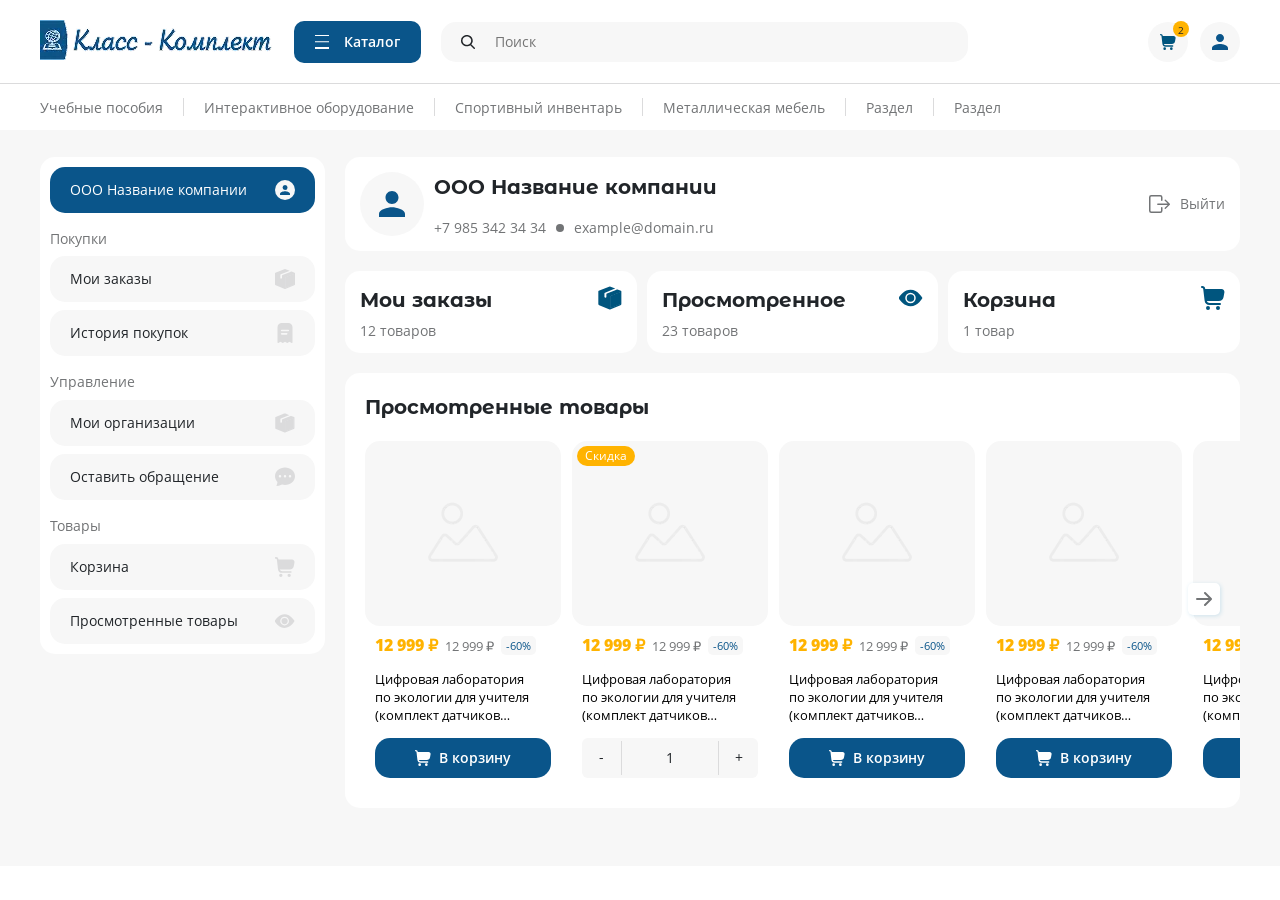
==== commit 98958fd7: "chamged files" ====
--- a/account.html
+++ b/account.html
@@ -1,653 +1 @@
-<!DOCTYPE html>
-<html lang="ru" class="page">
-
-<head>
-    <meta charset="UTF-8">
-    <meta name="viewport" content="width=device-width, initial-scale=1.0">
-    <meta http-equiv="X-UA-Compatible" content="ie=edge">
-    <meta name="theme-color" content="#111111">
-    <title>Site</title>
-    <link rel="stylesheet" href="css/vendor.css">
-    <link rel="stylesheet" href="css/main.css">
-    <script defer src="https://cdn.jsdelivr.net/npm/jquery@3.5.1/dist/jquery.min.js"></script>
-    <script defer src="js/main.js"></script>
-</head>
-
-<body id="page" class="page__body">
-  <div class="site-container">
-    <header class="header header--product">
-    <div class="header__top header-top">
-        <div class="container header-top__container">
-            <a href="index.html" class="logo">
-                <picture>
-                  <source srcset="img/logo.webp" type="image/webp">
-                  <img src="img/logo.avif" alt="">
-                </picture>
-            </a>
-            <a class="header-top__catalog">
-                <div class="burger burger--catalog">
-                    <span class="burger__line"></span>
-                </div>
-                <span class="header-top__catalog-text">Каталог</span>
-            </a>
-            <form action="#" class="header-top__form header-form">
-                <button type="button" class="header-form__btn btn-reset"></button>
-                <label class="header-form__label">
-                    <input type="text" placeholder="Поиск" class="header-form__input input-reset">
-                </label>
-            </form>
-            <div class="header-top__links">
-                <a href="basket.html" class="header-top__link">
-                    <div class="header-top__icon">
-                        <svg>
-                            <use xlink:href="img/sprite.svg#cart"></use>
-                        </svg>
-                    </div>
-                    <span class="header-top__counter">2</span>
-                </a>
-                <a href="account.html" class="header-top__link">
-                    <div class="header-top__icon">
-                        <svg>
-                            <use xlink:href="img/sprite.svg#avatar"></use>
-                        </svg>
-                    </div>
-                </a>
-            </div>
-        </div>
-    </div>
-    <div class="header__bottom header-bottom">
-        <div class="container header-bottom__container">
-            <nav class="header-bottom__nav nav">
-                <div class="nav__item">
-                    <a href="#" class="nav__link">Учебные пособия</a>
-                </div>
-                <div class="nav__item">
-                    <a href="#" class="nav__link">Интерактивное оборудование</a>
-                </div>
-                <div class="nav__item">
-                    <a href="#" class="nav__link">Спортивный инвентарь</a>
-                </div>
-                <div class="nav__item">
-                    <a href="#" class="nav__link">Металлическая мебель </a>
-                </div>
-                <div class="nav__item">
-                    <a href="#" class="nav__link">Раздел</a>
-                </div>
-                <div class="nav__item">
-                    <a href="#" class="nav__link">Раздел</a>
-                </div>
-            </nav>
-        </div>
-    </div>
-    <div class="mobile-nav">
-	<form action="#" class="mobile-nav__form header-form">
-        <button type="button" class="header-form__btn btn-reset"></button>
-        <label class="header-form__label">
-            <input type="text" placeholder="Поиск" class="header-form__input input-reset">
-        </label>
-    </form>
-
-    <div class="mobile-nav__aside account-aside">
-        <div class="account-aside__items">
-            <a href="account.html" class="account-aside__item account-aside__item--active">
-                <div class="account-aside__text">OOO Название компании</div>
-                <svg class="account-aside__icon account-aside__icon--avatar">
-                    <use xlink:href="img/sprite.svg#account-avatar-active"></use>
-                </svg>
-            </a>
-        </div>
-        <div class="account-aside__caption">Покупки</div>
-        <div class="account-aside__items">
-            <a href="my-orders.html" class="account-aside__item">
-                <div class="account-aside__text">Мои заказы</div>
-                <svg class="account-aside__icon">
-                    <use xlink:href="img/sprite.svg#orders"></use>
-                </svg>
-            </a>
-            <a href="purchase.html" class="account-aside__item">
-                <div class="account-aside__text">История покупок</div>
-                <svg class="account-aside__icon">
-                    <use xlink:href="img/sprite.svg#purchase"></use>
-                </svg>
-            </a>
-        </div>
-        <div class="account-aside__caption">Управление</div>
-        <div class="account-aside__items">
-            <a href="organizations.html" class="account-aside__item">
-                <div class="account-aside__text">Мои организации</div>
-                <svg class="account-aside__icon">
-                    <use xlink:href="img/sprite.svg#box"></use>
-                </svg>
-            </a>
-            <a class="account-aside__item">
-                <div class="account-aside__text">Оставить обращение</div>
-                <svg class="account-aside__icon">
-                    <use xlink:href="img/sprite.svg#message"></use>
-                </svg>
-            </a>
-        </div>
-        <div class="account-aside__caption">Товары</div>
-        <div class="account-aside__items">
-            <a href="basket.html" class="account-aside__item">
-                <div class="account-aside__text">Корзина</div>
-                <svg class="account-aside__icon">
-                    <use xlink:href="img/sprite.svg#cart"></use>
-                </svg>
-            </a>
-            <a href="viewed-products.html" class="account-aside__item">
-                <div class="account-aside__text">Просмотренные товары</div>
-                <svg class="account-aside__icon">
-                    <use xlink:href="img/sprite.svg#viewed"></use>
-                </svg>
-            </a>
-        </div>
-    </div>
-
-    <nav class="mobile-nav__nav nav">
-        <div class="nav__item">
-            <a href="#" class="nav__link">Учебные пособия</a>
-        </div>
-        <div class="nav__item">
-            <a href="#" class="nav__link">Интерактивное оборудование</a>
-        </div>
-        <div class="nav__item">
-            <a href="#" class="nav__link">Спортивный инвентарь</a>
-        </div>
-        <div class="nav__item">
-            <a href="#" class="nav__link">Металлическая мебель </a>
-        </div>
-        <div class="nav__item">
-            <a href="#" class="nav__link">Раздел</a>
-        </div>
-        <div class="nav__item">
-            <a href="#" class="nav__link">Раздел</a>
-        </div>
-    </nav>
-</div>
-</header>
-    <main class="main">
-      <section class="account">
-    <div class="container account__container">
-        <div class="account__wrapper">
-            <aside class="account__aside account-aside">
-                <div class="account-aside__items">
-                    <a class="account-aside__item account-aside__item--active">
-                        <div class="account-aside__text">OOO Название компании</div>
-                        <svg class="account-aside__icon account-aside__icon--avatar">
-                            <use xlink:href="img/sprite.svg#account-avatar-active"></use>
-                        </svg>
-                    </a>
-                </div>
-                <div class="account-aside__caption">Покупки</div>
-                <div class="account-aside__items">
-                    <a href="my-orders.html" class="account-aside__item">
-                        <div class="account-aside__text">Мои заказы</div>
-                        <svg class="account-aside__icon">
-                            <use xlink:href="img/sprite.svg#orders"></use>
-                        </svg>
-                    </a>
-                    <a href="purchase.html" class="account-aside__item">
-                        <div class="account-aside__text">История покупок</div>
-                        <svg class="account-aside__icon">
-                            <use xlink:href="img/sprite.svg#purchase"></use>
-                        </svg>
-                    </a>
-                </div>
-                <div class="account-aside__caption">Управление</div>
-                <div class="account-aside__items">
-                    <a href="organizations.html" class="account-aside__item">
-                        <div class="account-aside__text">Мои организации</div>
-                        <svg class="account-aside__icon">
-                            <use xlink:href="img/sprite.svg#box"></use>
-                        </svg>
-                    </a>
-                    <a id="btn4" class="account-aside__item">
-                        <div class="account-aside__text">Оставить обращение</div>
-                        <svg class="account-aside__icon">
-                            <use xlink:href="img/sprite.svg#message"></use>
-                        </svg>
-                    </a>
-                </div>
-                <div class="account-aside__caption">Товары</div>
-                <div class="account-aside__items">
-                    <a href="basket.html" class="account-aside__item">
-                        <div class="account-aside__text">Корзина</div>
-                        <svg class="account-aside__icon">
-                            <use xlink:href="img/sprite.svg#cart"></use>
-                        </svg>
-                    </a>
-                    <a href="viewed-products.html" class="account-aside__item">
-                        <div class="account-aside__text">Просмотренные товары</div>
-                        <svg class="account-aside__icon">
-                            <use xlink:href="img/sprite.svg#viewed"></use>
-                        </svg>
-                    </a>
-                </div>
-            </aside>
-
-            <div class="account__content">
-                <div class="account__top">
-                    <div class="account__search">
-                        <svg class="account__avatar">
-                            <use xlink:href="img/sprite.svg#avatar"></use>
-                        </svg>
-                    </div>
-                    <div class="account__info">
-                        <h3 class="subtitle account__title">OOO Название компании</h3>
-                        <div class="account__contacts">
-                            <a href="tel:+79853423434" class="account__tel">+7 985 342 34 34</a>
-                            <div class="account__dot"></div>
-                            <a href="mailto:example@domain.ru" class="account__mail">example@domain.ru</a>
-                        </div>
-                    </div>
-                    <a href="#" class="account__exit">
-                        <svg>
-                            <use xlink:href="img/sprite.svg#exit"></use>
-                        </svg>
-                        <div class="account__exit-text">Выйти</div>
-                    </a>
-                </div>
-
-                <ul class="account__list list-reset">
-                    <li class="account__item account-item">
-                        <div class="account-item__info">
-                            <h3 class="subtitle account-item__title">Мои заказы</h3>
-                            <div class="account-item__text">12&nbsp;товаров</div>
-                        </div>
-                        <svg class="account-item__icon">
-                            <use xlink:href="img/sprite.svg#box"></use>
-                        </svg>
-                    </li>
-                    <li class="account__item account-item">
-                        <div class="account-item__info">
-                            <h3 class="subtitle account-item__title">Просмотренное</h3>
-                            <div class="account-item__text">23&nbsp;товаров</div>
-                        </div>
-                        <svg class="account-item__icon">
-                            <use xlink:href="img/sprite.svg#viewed"></use>
-                        </svg>
-                    </li>
-                    <li class="account__item account-item">
-                        <div class="account-item__info">
-                            <h3 class="subtitle account-item__title">Корзина</h3>
-                            <div class="account-item__text">1&nbsp;товар</div>
-                        </div>
-                        <svg class="account-item__icon">
-                            <use xlink:href="img/sprite.svg#cart"></use>
-                        </svg>
-                    </li>
-                </ul>
-
-                <div class="account__products">
-                    <h3 class="subtitle account__title">Просмотренные товары</h3>
-
-                    <div class="account__swiper-block">
-
-                        <div class="swiper account__swiper">
-
-                            <div class="account__slider-nav slider-nav">
-                                <button class="slider-nav__btn slider-nav__prev account__prev btn-reset">
-                                    <svg>
-                                        <use xlink:href="img/sprite.svg#right"></use>
-                                    </svg>
-                                </button>
-                                <button class="slider-nav__btn slider-nav__next account__next btn-reset">
-                                    <svg>
-                                        <use xlink:href="img/sprite.svg#right"></use>
-                                    </svg>
-                                </button>
-                            </div>
-
-                            <div class="swiper-wrapper">
-
-                                <div class="swiper-slide account-slide">
-                                    <div class="account-slide__img">
-                                        <picture>
-                                            <source srcset="img/goods.webp" type="image/webp">
-                                            <img src="img/goods.avif" alt="">
-                                        </picture>
-                                    </div>
-                                    <div class="account-slide__content">
-                                        <div class="account-slide__price product-price">
-                                            <div class="product-price__price">12&nbsp;999&nbsp;₽</div>
-                                            <div class="product-price__discount-price">12&nbsp;999&nbsp;₽</div>
-                                            <div class="product-price__discount">-60%</div>
-                                        </div>
-                                        <p class="account-slide__descr">
-                                            Цифровая лаборатория по&nbsp;экологии для учителя (комплект датчиков
-                                            с&nbsp;программным обеспечением)
-                                        </p>
-                                        <div class="account-slide__wrap">
-                                            <div class="account-slide__btn">
-                                                <svg class="account-slide__icon">
-                                                    <use xlink:href="img/sprite.svg#cart"></use>
-                                                </svg>
-                                                <div>В корзину</div>
-                                            </div>
-                                        </div>
-                                    </div>
-                                </div>
-
-                                <div class="swiper-slide account-slide">
-                                    <div class="account-slide__img">
-                                        <picture>
-                                            <source srcset="img/goods.webp" type="image/webp">
-                                            <img src="img/goods.avif" alt="">
-                                        </picture>
-                                    </div>
-                                    <div class="account-slide__content">
-                                        <div class="account-slide__price product-price">
-                                            <div class="product-price__price">12&nbsp;999&nbsp;₽</div>
-                                            <div class="product-price__discount-price">12&nbsp;999&nbsp;₽</div>
-                                            <div class="product-price__discount">-60%</div>
-                                        </div>
-                                        <p class="account-slide__descr">
-                                            Цифровая лаборатория по&nbsp;экологии для учителя (комплект датчиков
-                                            с&nbsp;программным обеспечением)
-                                        </p>
-                                        <div class="account-slide__wrap">
-                                            <div class="account-slide__counter counter">
-                                                <button
-                                                    class="counter__minus counter__minus--disabled btn-reset">-</button>
-                                                <div class="counter__count">1</div>
-                                                <button class="counter__plus btn-reset">+</button>
-                                            </div>
-                                        </div>
-                                    </div>
-                                </div>
-
-                                <div class="swiper-slide account-slide">
-                                    <div class="account-slide__img">
-                                        <picture>
-                                            <source srcset="img/goods.webp" type="image/webp">
-                                            <img src="img/goods.avif" alt="">
-                                        </picture>
-                                    </div>
-                                    <div class="account-slide__content">
-                                        <div class="account-slide__price product-price">
-                                            <div class="product-price__price">12&nbsp;999&nbsp;₽</div>
-                                            <div class="product-price__discount-price">12&nbsp;999&nbsp;₽</div>
-                                            <div class="product-price__discount">-60%</div>
-                                        </div>
-                                        <p class="account-slide__descr">
-                                            Цифровая лаборатория по&nbsp;экологии для учителя (комплект датчиков
-                                            с&nbsp;программным обеспечением)
-                                        </p>
-                                        <div class="account-slide__wrap">
-                                            <div class="account-slide__btn">
-                                                <svg class="account-slide__icon">
-                                                    <use xlink:href="img/sprite.svg#cart"></use>
-                                                </svg>
-                                                <div>В корзину</div>
-                                            </div>
-                                        </div>
-                                    </div>
-                                </div>
-
-                                <div class="swiper-slide account-slide">
-                                    <div class="account-slide__img">
-                                        <picture>
-                                            <source srcset="img/goods.webp" type="image/webp">
-                                            <img src="img/goods.avif" alt="">
-                                        </picture>
-                                    </div>
-                                    <div class="account-slide__content">
-                                        <div class="account-slide__price product-price">
-                                            <div class="product-price__price">12&nbsp;999&nbsp;₽</div>
-                                            <div class="product-price__discount-price">12&nbsp;999&nbsp;₽</div>
-                                            <div class="product-price__discount">-60%</div>
-                                        </div>
-                                        <p class="account-slide__descr">
-                                            Цифровая лаборатория по&nbsp;экологии для учителя (комплект датчиков
-                                            с&nbsp;программным обеспечением)
-                                        </p>
-                                        <div class="account-slide__wrap">
-                                            <div class="account-slide__btn">
-                                                <svg class="account-slide__icon">
-                                                    <use xlink:href="img/sprite.svg#cart"></use>
-                                                </svg>
-                                                <div>В корзину</div>
-                                            </div>
-                                        </div>
-                                    </div>
-                                </div>
-
-                                <div class="swiper-slide account-slide">
-                                    <div class="account-slide__img">
-                                        <picture>
-                                            <source srcset="img/goods.webp" type="image/webp">
-                                            <img src="img/goods.avif" alt="">
-                                        </picture>
-                                    </div>
-                                    <div class="account-slide__content">
-                                        <div class="account-slide__price product-price">
-                                            <div class="product-price__price">12&nbsp;999&nbsp;₽</div>
-                                            <div class="product-price__discount-price">12&nbsp;999&nbsp;₽</div>
-                                            <div class="product-price__discount">-60%</div>
-                                        </div>
-                                        <p class="account-slide__descr">
-                                            Цифровая лаборатория по&nbsp;экологии для учителя (комплект датчиков
-                                            с&nbsp;программным обеспечением)
-                                        </p>
-                                        <div class="account-slide__wrap">
-                                            <div class="account-slide__btn">
-                                                <svg class="account-slide__icon">
-                                                    <use xlink:href="img/sprite.svg#cart"></use>
-                                                </svg>
-                                                <div>В корзину</div>
-                                            </div>
-                                        </div>
-                                    </div>
-                                </div>
-
-                                <div class="swiper-slide account-slide">
-                                    <div class="account-slide__img">
-                                        <picture>
-                                            <source srcset="img/goods.webp" type="image/webp">
-                                            <img src="img/goods.avif" alt="">
-                                        </picture>
-                                    </div>
-                                    <div class="account-slide__content">
-                                        <div class="account-slide__price product-price">
-                                            <div class="product-price__price">12&nbsp;999&nbsp;₽</div>
-                                            <div class="product-price__discount-price">12&nbsp;999&nbsp;₽</div>
-                                            <div class="product-price__discount">-60%</div>
-                                        </div>
-                                        <p class="account-slide__descr">
-                                            Цифровая лаборатория по&nbsp;экологии для учителя (комплект датчиков
-                                            с&nbsp;программным обеспечением)
-                                        </p>
-                                        <div class="account-slide__wrap">
-                                            <div class="account-slide__btn">
-                                                <svg class="account-slide__icon">
-                                                    <use xlink:href="img/sprite.svg#cart"></use>
-                                                </svg>
-                                                <div>В корзину</div>
-                                            </div>
-                                        </div>
-                                    </div>
-                                </div>
-
-                                <div class="swiper-slide account-slide">
-                                    <div class="account-slide__img">
-                                        <picture>
-                                            <source srcset="img/goods.webp" type="image/webp">
-                                            <img src="img/goods.avif" alt="">
-                                        </picture>
-                                    </div>
-                                    <div class="account-slide__content">
-                                        <div class="account-slide__price product-price">
-                                            <div class="product-price__price">12&nbsp;999&nbsp;₽</div>
-                                            <div class="product-price__discount-price">12&nbsp;999&nbsp;₽</div>
-                                            <div class="product-price__discount">-60%</div>
-                                        </div>
-                                        <p class="account-slide__descr">
-                                            Цифровая лаборатория по&nbsp;экологии для учителя (комплект датчиков
-                                            с&nbsp;программным обеспечением)
-                                        </p>
-                                        <div class="account-slide__wrap">
-                                            <div class="account-slide__btn">
-                                                <svg class="account-slide__icon">
-                                                    <use xlink:href="img/sprite.svg#cart"></use>
-                                                </svg>
-                                                <div>В корзину</div>
-                                            </div>
-                                        </div>
-                                    </div>
-                                </div>
-
-                            </div>
-                        </div>
-
-                    </div>
-                </div>
-            </div>
-
-        </div>
-    </div>
-</section>
-      <div class="popup request" id="request">
-    <div class="request__container">
-        <h2 class="title request__title">Оставить обращение</h2>
-        <div class="request__btns switch-btns">
-            <button class="switch-btn btn-login btn-reset">
-                Запросить звонок 
-            </button>
-            <button class="switch-btn switch-btn--active btn-registr btn-reset">
-                Форма обратной связи
-            </button>
-        </div>
-        <p class="request__descr">
-            Наш менеджер свяжется с&nbsp;Вами в&nbsp;течении 2&nbsp;рабочих дней
-        </p>
-        <form action="#" class="request__form registr-form">
-            <div class="request__wrap">
-                <div class="request__form-descr">Имя</div>
-                <input placeholder="Менделеев Дмитрий Иванович" type="text" 
-                class="request__input input-reset">
-            </div>
-            <div class="request__wrap">
-                <div class="request__form-descr">Телефон*</div>
-                <input placeholder="+7" type="tel" class="request__input input-reset">
-            </div>
-            <div class="request__wrap">
-                <div class="request__form-descr">Почта*</div>
-                <input placeholder="example@domain.ru" type="email" class="request__input input-reset">
-            </div>
-            <div class="request__wrap">
-                <div class="request__form-descr">Комментарий</div>
-                <textarea placeholder="Подробно опишите суть обращения" 
-                class="request__textarea input-reset"></textarea>
-            </div>
-
-            <div class="request__documents-block documents-block">
-                <div class="documents-block__left">
-                    <div class="documents-block__caption">
-                        Загрузка до&nbsp;5&nbsp;фото или видео файлов
-                    </div>
-                    <div class="documents-block__upload-files">
-                        <label for="file" class="documents-block__label">
-                            Нажмите, чтобы загрузить, либо перетащите фото сюда
-                        </label>
-                        <input id="file" type="file" class="documents-block__input visually-hidden">
-                        <div class="documents-block__files-info">
-                            Максимальный размер файла 500&nbsp;МБ
-                        </div>
-                    </div>
-                </div>
-                <div class="documents-block__right">
-                    <div class="documents-block__caption">Загруженные документы</div>
-                    <div class="documents-block__files">
-                        <div class="documents-block__file">
-                            <picture>
-                                <source data-srcset="img/clients-3.webp" type="image/webp">
-                                <img class="lazy" data-src="img/clients-3.avif" alt="">
-                            </picture>
-                            <button type="button" class="documents-block__delete btn-reset">
-                                <svg>
-                                  <use xlink:href="img/sprite.svg#delete"></use>
-                                </svg>
-                            </button>
-                        </div>
-                        <div class="documents-block__file">
-                            <picture>
-                                <source data-srcset="img/file.webp" type="image/webp">
-                                <img class="lazy" data-src="img/file.avif" alt="">
-                            </picture>
-                            <button type="button" class="documents-block__delete btn-reset">
-                                <svg>
-                                  <use xlink:href="img/sprite.svg#delete"></use>
-                                </svg>
-                            </button>
-                        </div>
-                        <div class="documents-block__file">
-                            <picture>
-                                <source data-srcset="img/clients-3.webp" type="image/webp">
-                                <img class="lazy" data-src="img/clients-3.avif" alt="">
-                            </picture>
-                            <button type="button" class="documents-block__delete btn-reset">
-                                <svg>
-                                  <use xlink:href="img/sprite.svg#delete"></use>
-                                </svg>
-                            </button>
-                        </div>
-                        <div class="documents-block__file">
-                            <picture>
-                                <source data-srcset="img/file.webp" type="image/webp">
-                                <img class="lazy" data-src="img/file.avif" alt="">
-                            </picture>
-                            <button type="button" class="documents-block__delete btn-reset">
-                                <svg>
-                                  <use xlink:href="img/sprite.svg#delete"></use>
-                                </svg>
-                            </button>
-                        </div>
-                        <div class="documents-block__file">
-                            <picture>
-                                <source data-srcset="img/file.webp" type="image/webp">
-                                <img class="lazy" data-src="img/file.avif" alt="">
-                            </picture>
-                            <button type="button" class="documents-block__delete btn-reset">
-                                <svg>
-                                  <use xlink:href="img/sprite.svg#delete"></use>
-                                </svg>
-                            </button>
-                        </div>
-                    </div>
-                </div>
-            </div>
-
-            <div class="request__form-descr">
-                Нажимая кнопку отправить, вы&nbsp;даете 
-                <a href="#">согласие на&nbsp;обработку персональных данный</a>
-            </div>
-            <button class="request__btn btn-reset">Отправить</button>
-        </form>
-
-        <form action="#" class="request__form login-form login-form--hidden">
-            <div class="request__wrap">
-                <div class="request__form-descr">Имя</div>
-                <input placeholder="Менделеев Дмитрий Иванович" type="text" 
-                class="request__input input-reset">
-            </div>
-            <div class="request__wrap">
-                <div class="request__form-descr">Телефон*</div>
-                <input placeholder="+7" type="tel" class="request__input input-reset">
-            </div>
-            <div class="request__wrap">
-                <div class="request__form-descr">Удобное время и&nbsp;день звонка</div>
-                <input placeholder="Пятница, 12:00 - 17:00" type="text" class="request__input input-reset">
-            </div>
-            <div class="request__form-descr">
-                Нажимая кнопку отправить, вы&nbsp;даете 
-                <a href="#">согласие на&nbsp;обработку персональных данный</a>
-            </div>
-            <button class="request__btn btn-reset">Запросить звонок</button>
-        </form>
-    </div>
-</div>
-    </main>
-  </div>
-</body>
-
-</html>+<!DOCTYPE html><html lang="ru" class="page"><head><meta charset="UTF-8"><meta name="viewport" content="width=device-width,initial-scale=1"><meta http-equiv="X-UA-Compatible" content="ie=edge"><meta name="theme-color" content="#111111"><title>Site</title><link rel="stylesheet" href="css/vendor.css"><link rel="stylesheet" href="css/main.css"><script defer="defer" src="https://cdn.jsdelivr.net/npm/jquery@3.5.1/dist/jquery.min.js"></script><script defer="defer" src="js/main.js"></script></head><body id="page" class="page__body"><div class="site-container"><header class="header header--product"><div class="header__top header-top"><div class="container header-top__container"><a href="index.html" class="logo"><picture><source srcset="img/logo.webp" type="image/webp"><img src="img/logo.avif" alt=""></picture></a><a class="header-top__catalog"><div class="burger burger--catalog"><span class="burger__line"></span></div><span class="header-top__catalog-text">Каталог</span></a><form action="#" class="header-top__form header-form"><button type="button" class="header-form__btn btn-reset"></button> <label class="header-form__label"><input type="text" placeholder="Поиск" class="header-form__input input-reset"></label></form><div class="header-top__links"><a href="basket.html" class="header-top__link"><div class="header-top__icon"><svg><use xlink:href="img/sprite.svg#cart"></use></svg></div><span class="header-top__counter">2</span> </a><a href="account.html" class="header-top__link"><div class="header-top__icon"><svg><use xlink:href="img/sprite.svg#avatar"></use></svg></div></a></div></div></div><div class="header__bottom header-bottom"><div class="container header-bottom__container"><nav class="header-bottom__nav nav"><div class="nav__item"><a href="#" class="nav__link">Учебные пособия</a></div><div class="nav__item"><a href="#" class="nav__link">Интерактивное оборудование</a></div><div class="nav__item"><a href="#" class="nav__link">Спортивный инвентарь</a></div><div class="nav__item"><a href="#" class="nav__link">Металлическая мебель</a></div><div class="nav__item"><a href="#" class="nav__link">Раздел</a></div><div class="nav__item"><a href="#" class="nav__link">Раздел</a></div></nav></div></div><div class="catalog-overlay"></div><div class="catalog-dropdown" id="catalog-dropdown"><div class="catalog-dropdown__container"><div class="catalog-dropdown__left"><ul class="catalog-dropdown__list list-reset"><li class="catalog-dropdown__item"><a href="#" class="catalog-dropdown__link">Учебные пособия</a></li><li class="catalog-dropdown__item catalog-dropdown__item--active"><a href="#" class="catalog-dropdown__link">Строникум</a> <svg class="catalog-dropdown__arrow"><use xlink:href="img/sprite.svg#arrow-right"></use></svg></li><li class="catalog-dropdown__item"><a href="#" class="catalog-dropdown__link">Интерактивное оборудование</a></li><li class="catalog-dropdown__item"><a href="#" class="catalog-dropdown__link">Спортивный инвентарь</a></li><li class="catalog-dropdown__item"><a href="#" class="catalog-dropdown__link">Металлическая мебель</a></li><li class="catalog-dropdown__item"><a href="#" class="catalog-dropdown__link">«Научные развлечения»</a></li><li class="catalog-dropdown__item"><a href="#" class="catalog-dropdown__link">«Химлабо»</a></li><li class="catalog-dropdown__item"><a href="#" class="catalog-dropdown__link">«Зарница»</a></li></ul><div id="btn1-1" class="catalog-dropdown__order catalog-menu__btn"><div class="catalog-menu__btn-content"><div class="catalog-menu__caption">Приказ &#8470;&nbsp;838</div><div class="catalog-menu__text">по&nbsp;оснащению школ&#8209;новостроек</div></div><svg class="catalog-menu__btn-icon"><use xlink:href="img/sprite.svg#arrow-menu"></use></svg></div></div><div class="catalog-dropdown__right"><div class="catalog-dropdown__cols"><div class="catalog-dropdown__col"><h3 class="catalog-dropdown__col-title">Интерактивное оборудование</h3><ul class="catalog-dropdown__sublist list-reset"><li><a href="#" class="catalog-dropdown__sublink">ГИА-лаборатории</a></li><li><a href="#" class="catalog-dropdown__sublink">Цифровые лаборатории и&nbsp;датчики</a></li><li><a href="#" class="catalog-dropdown__sublink">Технические средства обучения</a></li><li><a href="#" class="catalog-dropdown__sublink">Модели и&nbsp;приборы демонстрационные</a></li><li><a href="#" class="catalog-dropdown__sublink">Приборы лабораторные</a></li><li><a href="#" class="catalog-dropdown__sublink">Технические средства обучения</a></li><li><a href="#" class="catalog-dropdown__sublink">Модели и&nbsp;приборы демонстрационные</a></li><li><a href="#" class="catalog-dropdown__sublink">Приборы лабораторные</a></li></ul></div><div class="catalog-dropdown__col"><h3 class="catalog-dropdown__col-title">Интерактивное оборудование</h3><ul class="catalog-dropdown__sublist list-reset"><li><a href="#" class="catalog-dropdown__sublink">ГИА-лаборатории</a></li><li><a href="#" class="catalog-dropdown__sublink">Цифровые лаборатории и&nbsp;датчики</a></li><li><a href="#" class="catalog-dropdown__sublink">Технические средства обучения</a></li><li><a href="#" class="catalog-dropdown__sublink">Модели и&nbsp;приборы демонстрационные</a></li><li><a href="#" class="catalog-dropdown__sublink">Приборы лабораторные</a></li><li><a href="#" class="catalog-dropdown__sublink">Технические средства обучения</a></li><li><a href="#" class="catalog-dropdown__sublink">Модели и&nbsp;приборы демонстрационные</a></li><li><a href="#" class="catalog-dropdown__sublink">Приборы лабораторные</a></li></ul></div></div></div></div></div><div class="mobile-nav"><form action="#" class="mobile-nav__form header-form"><button type="button" class="header-form__btn btn-reset"></button> <label class="header-form__label"><input type="text" placeholder="Поиск" class="header-form__input input-reset"></label></form><div class="mobile-nav__aside account-aside"><div class="account-aside__items"><a href="account.html" class="account-aside__item account-aside__item--active"><div class="account-aside__text">OOO Название компании</div><svg class="account-aside__icon account-aside__icon--avatar"><use xlink:href="img/sprite.svg#account-avatar-active"></use></svg></a></div><div class="account-aside__caption">Покупки</div><div class="account-aside__items"><a href="my-orders.html" class="account-aside__item"><div class="account-aside__text">Мои заказы</div><svg class="account-aside__icon"><use xlink:href="img/sprite.svg#orders"></use></svg> </a><a href="purchase.html" class="account-aside__item"><div class="account-aside__text">История покупок</div><svg class="account-aside__icon"><use xlink:href="img/sprite.svg#purchase"></use></svg></a></div><div class="account-aside__caption">Управление</div><div class="account-aside__items"><a href="organizations.html" class="account-aside__item"><div class="account-aside__text">Мои организации</div><svg class="account-aside__icon"><use xlink:href="img/sprite.svg#box"></use></svg> </a><a class="account-aside__item"><div class="account-aside__text">Оставить обращение</div><svg class="account-aside__icon"><use xlink:href="img/sprite.svg#message"></use></svg></a></div><div class="account-aside__caption">Товары</div><div class="account-aside__items"><a href="basket.html" class="account-aside__item"><div class="account-aside__text">Корзина</div><svg class="account-aside__icon"><use xlink:href="img/sprite.svg#cart"></use></svg> </a><a href="viewed-products.html" class="account-aside__item"><div class="account-aside__text">Просмотренные товары</div><svg class="account-aside__icon"><use xlink:href="img/sprite.svg#viewed"></use></svg></a></div></div><nav class="mobile-nav__nav nav"><div class="nav__item"><a href="#" class="nav__link">Учебные пособия</a></div><div class="nav__item"><a href="#" class="nav__link">Интерактивное оборудование</a></div><div class="nav__item"><a href="#" class="nav__link">Спортивный инвентарь</a></div><div class="nav__item"><a href="#" class="nav__link">Металлическая мебель</a></div><div class="nav__item"><a href="#" class="nav__link">Раздел</a></div><div class="nav__item"><a href="#" class="nav__link">Раздел</a></div></nav></div></header><main class="main"><section class="account"><div class="container account__container"><div class="account__wrapper"><aside class="account__aside account-aside"><div class="account-aside__items"><a class="account-aside__item account-aside__item--active"><div class="account-aside__text">OOO Название компании</div><svg class="account-aside__icon account-aside__icon--avatar"><use xlink:href="img/sprite.svg#account-avatar-active"></use></svg></a></div><div class="account-aside__caption">Покупки</div><div class="account-aside__items"><a href="my-orders.html" class="account-aside__item"><div class="account-aside__text">Мои заказы</div><svg class="account-aside__icon"><use xlink:href="img/sprite.svg#orders"></use></svg> </a><a href="purchase.html" class="account-aside__item"><div class="account-aside__text">История покупок</div><svg class="account-aside__icon"><use xlink:href="img/sprite.svg#purchase"></use></svg></a></div><div class="account-aside__caption">Управление</div><div class="account-aside__items"><a href="organizations.html" class="account-aside__item"><div class="account-aside__text">Мои организации</div><svg class="account-aside__icon"><use xlink:href="img/sprite.svg#box"></use></svg> </a><a id="btn4" class="account-aside__item"><div class="account-aside__text">Оставить обращение</div><svg class="account-aside__icon"><use xlink:href="img/sprite.svg#message"></use></svg></a></div><div class="account-aside__caption">Товары</div><div class="account-aside__items"><a href="basket.html" class="account-aside__item"><div class="account-aside__text">Корзина</div><svg class="account-aside__icon"><use xlink:href="img/sprite.svg#cart"></use></svg> </a><a href="viewed-products.html" class="account-aside__item"><div class="account-aside__text">Просмотренные товары</div><svg class="account-aside__icon"><use xlink:href="img/sprite.svg#viewed"></use></svg></a></div></aside><div class="account__content"><div class="account__top"><div class="account__search"><svg class="account__avatar"><use xlink:href="img/sprite.svg#avatar"></use></svg></div><div class="account__info"><h3 class="subtitle account__title">OOO Название компании</h3><div class="account__contacts"><a href="tel:+79853423434" class="account__tel">+7 985 342 34 34</a><div class="account__dot"></div><a href="mailto:example@domain.ru" class="account__mail">example@domain.ru</a></div></div><a href="#" class="account__exit"><svg><use xlink:href="img/sprite.svg#exit"></use></svg><div class="account__exit-text">Выйти</div></a></div><ul class="account__list list-reset"><li class="account__item account-item"><div class="account-item__info"><h3 class="subtitle account-item__title">Мои заказы</h3><div class="account-item__text">12&nbsp;товаров</div></div><svg class="account-item__icon"><use xlink:href="img/sprite.svg#box"></use></svg></li><li class="account__item account-item"><div class="account-item__info"><h3 class="subtitle account-item__title">Просмотренное</h3><div class="account-item__text">23&nbsp;товаров</div></div><svg class="account-item__icon"><use xlink:href="img/sprite.svg#viewed"></use></svg></li><li class="account__item account-item"><div class="account-item__info"><h3 class="subtitle account-item__title">Корзина</h3><div class="account-item__text">1&nbsp;товар</div></div><svg class="account-item__icon"><use xlink:href="img/sprite.svg#cart"></use></svg></li></ul><div class="account__products"><h3 class="subtitle account__title">Просмотренные товары</h3><div class="account__swiper-block"><div class="swiper account__swiper"><div class="account__slider-nav slider-nav"><button class="slider-nav__btn slider-nav__prev account__prev btn-reset"><svg><use xlink:href="img/sprite.svg#right"></use></svg></button> <button class="slider-nav__btn slider-nav__next account__next btn-reset"><svg><use xlink:href="img/sprite.svg#right"></use></svg></button></div><div class="swiper-wrapper"><div class="swiper-slide account-slide"><div class="account-slide__img"><picture><source srcset="img/goods.webp" type="image/webp"><img src="img/goods.avif" alt=""></picture></div><div class="account-slide__content"><div class="account-slide__price product-price"><div class="product-price__price">12&nbsp;999&nbsp;₽</div><div class="product-price__discount-price">12&nbsp;999&nbsp;₽</div><div class="product-price__discount">-60%</div></div><p class="account-slide__descr">Цифровая лаборатория по&nbsp;экологии для учителя (комплект датчиков с&nbsp;программным обеспечением)</p><div class="account-slide__wrap"><div class="account-slide__btn"><svg class="account-slide__icon"><use xlink:href="img/sprite.svg#cart"></use></svg><div>В корзину</div></div></div></div></div><div class="swiper-slide account-slide"><div class="account-slide__img"><picture><source srcset="img/goods.webp" type="image/webp"><img src="img/goods.avif" alt=""></picture></div><div class="account-slide__content"><div class="account-slide__price product-price"><div class="product-price__price">12&nbsp;999&nbsp;₽</div><div class="product-price__discount-price">12&nbsp;999&nbsp;₽</div><div class="product-price__discount">-60%</div></div><p class="account-slide__descr">Цифровая лаборатория по&nbsp;экологии для учителя (комплект датчиков с&nbsp;программным обеспечением)</p><div class="account-slide__wrap"><div class="account-slide__counter counter"><button class="counter__minus counter__minus--disabled btn-reset">-</button><div class="counter__count">1</div><button class="counter__plus btn-reset">+</button></div></div></div></div><div class="swiper-slide account-slide"><div class="account-slide__img"><picture><source srcset="img/goods.webp" type="image/webp"><img src="img/goods.avif" alt=""></picture></div><div class="account-slide__content"><div class="account-slide__price product-price"><div class="product-price__price">12&nbsp;999&nbsp;₽</div><div class="product-price__discount-price">12&nbsp;999&nbsp;₽</div><div class="product-price__discount">-60%</div></div><p class="account-slide__descr">Цифровая лаборатория по&nbsp;экологии для учителя (комплект датчиков с&nbsp;программным обеспечением)</p><div class="account-slide__wrap"><div class="account-slide__btn"><svg class="account-slide__icon"><use xlink:href="img/sprite.svg#cart"></use></svg><div>В корзину</div></div></div></div></div><div class="swiper-slide account-slide"><div class="account-slide__img"><picture><source srcset="img/goods.webp" type="image/webp"><img src="img/goods.avif" alt=""></picture></div><div class="account-slide__content"><div class="account-slide__price product-price"><div class="product-price__price">12&nbsp;999&nbsp;₽</div><div class="product-price__discount-price">12&nbsp;999&nbsp;₽</div><div class="product-price__discount">-60%</div></div><p class="account-slide__descr">Цифровая лаборатория по&nbsp;экологии для учителя (комплект датчиков с&nbsp;программным обеспечением)</p><div class="account-slide__wrap"><div class="account-slide__btn"><svg class="account-slide__icon"><use xlink:href="img/sprite.svg#cart"></use></svg><div>В корзину</div></div></div></div></div><div class="swiper-slide account-slide"><div class="account-slide__img"><picture><source srcset="img/goods.webp" type="image/webp"><img src="img/goods.avif" alt=""></picture></div><div class="account-slide__content"><div class="account-slide__price product-price"><div class="product-price__price">12&nbsp;999&nbsp;₽</div><div class="product-price__discount-price">12&nbsp;999&nbsp;₽</div><div class="product-price__discount">-60%</div></div><p class="account-slide__descr">Цифровая лаборатория по&nbsp;экологии для учителя (комплект датчиков с&nbsp;программным обеспечением)</p><div class="account-slide__wrap"><div class="account-slide__btn"><svg class="account-slide__icon"><use xlink:href="img/sprite.svg#cart"></use></svg><div>В корзину</div></div></div></div></div><div class="swiper-slide account-slide"><div class="account-slide__img"><picture><source srcset="img/goods.webp" type="image/webp"><img src="img/goods.avif" alt=""></picture></div><div class="account-slide__content"><div class="account-slide__price product-price"><div class="product-price__price">12&nbsp;999&nbsp;₽</div><div class="product-price__discount-price">12&nbsp;999&nbsp;₽</div><div class="product-price__discount">-60%</div></div><p class="account-slide__descr">Цифровая лаборатория по&nbsp;экологии для учителя (комплект датчиков с&nbsp;программным обеспечением)</p><div class="account-slide__wrap"><div class="account-slide__btn"><svg class="account-slide__icon"><use xlink:href="img/sprite.svg#cart"></use></svg><div>В корзину</div></div></div></div></div><div class="swiper-slide account-slide"><div class="account-slide__img"><picture><source srcset="img/goods.webp" type="image/webp"><img src="img/goods.avif" alt=""></picture></div><div class="account-slide__content"><div class="account-slide__price product-price"><div class="product-price__price">12&nbsp;999&nbsp;₽</div><div class="product-price__discount-price">12&nbsp;999&nbsp;₽</div><div class="product-price__discount">-60%</div></div><p class="account-slide__descr">Цифровая лаборатория по&nbsp;экологии для учителя (комплект датчиков с&nbsp;программным обеспечением)</p><div class="account-slide__wrap"><div class="account-slide__btn"><svg class="account-slide__icon"><use xlink:href="img/sprite.svg#cart"></use></svg><div>В корзину</div></div></div></div></div></div></div></div></div></div></div></div></section><div class="popup request" id="request"><div class="request__container"><h2 class="title request__title">Оставить обращение</h2><div class="request__btns switch-btns"><button class="switch-btn btn-login btn-reset">Запросить звонок</button> <button class="switch-btn switch-btn--active btn-registr btn-reset">Форма обратной связи</button></div><p class="request__descr">Наш менеджер свяжется с&nbsp;Вами в&nbsp;течении 2&nbsp;рабочих дней</p><form action="#" class="request__form registr-form"><div class="request__wrap"><div class="request__form-descr">Имя</div><input placeholder="Менделеев Дмитрий Иванович" type="text" class="request__input input-reset"></div><div class="request__wrap"><div class="request__form-descr">Телефон*</div><input placeholder="+7" type="tel" class="request__input input-reset"></div><div class="request__wrap"><div class="request__form-descr">Почта*</div><input placeholder="example@domain.ru" type="email" class="request__input input-reset"></div><div class="request__wrap"><div class="request__form-descr">Комментарий</div><textarea placeholder="Подробно опишите суть обращения" class="request__textarea input-reset"></textarea></div><div class="request__documents-block documents-block"><div class="documents-block__left"><div class="documents-block__caption">Загрузка до&nbsp;5&nbsp;фото или видео файлов</div><div class="documents-block__upload-files"><label for="file" class="documents-block__label">Нажмите, чтобы загрузить, либо перетащите фото сюда</label> <input id="file" type="file" class="documents-block__input visually-hidden"><div class="documents-block__files-info">Максимальный размер файла 500&nbsp;МБ</div></div></div><div class="documents-block__right"><div class="documents-block__caption">Загруженные документы</div><div class="documents-block__files"><div class="documents-block__file"><picture><source data-srcset="img/clients-3.webp" type="image/webp"><img class="lazy" data-src="img/clients-3.avif" alt=""></picture><button type="button" class="documents-block__delete btn-reset"><svg><use xlink:href="img/sprite.svg#delete"></use></svg></button></div><div class="documents-block__file"><picture><source data-srcset="img/file.webp" type="image/webp"><img class="lazy" data-src="img/file.avif" alt=""></picture><button type="button" class="documents-block__delete btn-reset"><svg><use xlink:href="img/sprite.svg#delete"></use></svg></button></div><div class="documents-block__file"><picture><source data-srcset="img/clients-3.webp" type="image/webp"><img class="lazy" data-src="img/clients-3.avif" alt=""></picture><button type="button" class="documents-block__delete btn-reset"><svg><use xlink:href="img/sprite.svg#delete"></use></svg></button></div><div class="documents-block__file"><picture><source data-srcset="img/file.webp" type="image/webp"><img class="lazy" data-src="img/file.avif" alt=""></picture><button type="button" class="documents-block__delete btn-reset"><svg><use xlink:href="img/sprite.svg#delete"></use></svg></button></div><div class="documents-block__file"><picture><source data-srcset="img/file.webp" type="image/webp"><img class="lazy" data-src="img/file.avif" alt=""></picture><button type="button" class="documents-block__delete btn-reset"><svg><use xlink:href="img/sprite.svg#delete"></use></svg></button></div></div></div></div><div class="request__form-descr">Нажимая кнопку отправить, вы&nbsp;даете <a href="#">согласие на&nbsp;обработку персональных данный</a></div><button class="request__btn btn-reset">Отправить</button></form><form action="#" class="request__form login-form login-form--hidden"><div class="request__wrap"><div class="request__form-descr">Имя</div><input placeholder="Менделеев Дмитрий Иванович" type="text" class="request__input input-reset"></div><div class="request__wrap"><div class="request__form-descr">Телефон*</div><input placeholder="+7" type="tel" class="request__input input-reset"></div><div class="request__wrap"><div class="request__form-descr">Удобное время и&nbsp;день звонка</div><input placeholder="Пятница, 12:00 - 17:00" type="text" class="request__input input-reset"></div><div class="request__form-descr">Нажимая кнопку отправить, вы&nbsp;даете <a href="#">согласие на&nbsp;обработку персональных данный</a></div><button class="request__btn btn-reset">Запросить звонок</button></form></div></div><div class="popup order" id="order"><div class="order__container"><div class="order__text">Приказ Министерства просвещения Российской Федерации от&nbsp;28.11.2024 &#8470;&nbsp;838</div><h2 class="title order__title">Оснащение школ-новостроек. Учебное оборудование от&nbsp;производителя</h2><p class="order__descr">&laquo;Об&nbsp;утверждении перечня средств обучения и&nbsp;воспитания, соответствующих современным условиям обучения, необходимых при оснащении общеобразовательных организаций в&nbsp;целях реализации мероприятий государственной программы Российской Федерации &bdquo;Развитие образования&ldquo;, направленных на&nbsp;содействие созданию (создание) в&nbsp;субъектах Российской Федерации новых (дополнительных) мест в&nbsp;общеобразовательных организациях, модернизацию инфраструктуры общего образования, школьных систем образования, критериев его формирования и&nbsp;требований к&nbsp;функциональному оснащению общеобразовательных организаций&raquo;(Зарегистрирован&nbsp;18.12.2024 &#8470;&nbsp;80619)</p><a href="#" class="order__link">Читать приказ</a></div></div></main></div></body></html>
--- a/css/main.css
+++ b/css/main.css
@@ -1 +1 @@
-@charset "UTF-8";:root{--font-family:"OpenSans",sans-serif;--content-width:1440px;--container-offset:40px;--container-width:calc(var(--content-width) + (var(--container-offset) * 2))}@font-face{font-family:OpenSans;src:url(../fonts/OpenSansRegular.woff2) format("woff2");font-weight:400;font-display:swap;font-style:normal}@font-face{font-family:OpenSans;src:url(../fonts/OpenSansSemiBold.woff2) format("woff2");font-weight:600;font-display:swap;font-style:normal}@font-face{font-family:OpenSans;src:url(../fonts/OpenSansBold.woff2) format("woff2");font-weight:700;font-display:swap;font-style:normal}@font-face{font-family:OpenSans;src:url(../fonts/OpenSansExtraBold.woff2) format("woff2");font-weight:700;font-display:swap;font-style:normal}@font-face{font-family:Montserrat;src:url(../fonts/MontserratRegular.woff2) format("woff2");font-weight:400;font-display:swap;font-style:normal}@font-face{font-family:Montserrat;src:url(../fonts/MontserratBold.woff2) format("woff2");font-weight:700;font-display:swap;font-style:normal}@font-face{font-family:Montserrat;src:url(../fonts/MontserratExtraBold.woff2) format("woff2");font-weight:800;font-display:swap;font-style:normal}@font-face{font-family:MontserratAlternates;src:url(../fonts/MontserratAlternates-Regular.woff2) format("woff2");font-weight:400;font-display:swap;font-style:normal}@font-face{font-family:MontserratAlternates;src:url(../fonts/MontserratAlternates-Bold.woff2) format("woff2");font-weight:700;font-display:swap;font-style:normal}@font-face{font-family:MontserratAlternates;src:url(../fonts/MontserratAlternates-ExtraBold.woff2) format("woff2");font-weight:800;font-display:swap;font-style:normal}html{box-sizing:border-box}*,::after,::before{box-sizing:inherit}:focus{outline:0}.page{height:100%;font-family:var(--font-family,sans-serif);-webkit-text-size-adjust:100%}.page__body{margin:0;min-width:320px;font-size:16px;font-weight:400;overflow-x:hidden}.page__body.no-scroll{overflow:hidden;overscroll-behavior:none}img{height:auto;max-width:100%;-o-object-fit:cover;object-fit:cover}a{text-decoration:none}.dis-scroll{position:fixed;left:0;top:0;overflow:hidden;width:100%;height:100vh;overscroll-behavior:none}.title{margin:0;font-family:Montserrat;font-weight:700;font-size:28px;line-height:100%;letter-spacing:0;color:#212529}@media (max-width:1200px){.title{font-size:24px}}@media (max-width:1024px){.title{font-size:20px}}@media (max-width:576px){.title{font-size:18px}}.subtitle{margin:0 0 10px;font-family:MontserratAlternates;font-weight:700;font-size:20px;line-height:140%;letter-spacing:0;color:#212529}@media (max-width:1200px){.subtitle{font-size:18px}}@media (max-width:1024px){.subtitle{font-size:16px}}.site-container{position:relative}.btn-reset{border:none;padding:0;background-color:transparent;cursor:pointer}.list-reset{list-style:none;margin:0;padding:0}.input-reset{-webkit-appearance:none;-moz-appearance:none;appearance:none;padding:0;border:none;border-radius:0;outline:0;background-color:transparent}.input-reset::-webkit-search-cancel-button,.input-reset::-webkit-search-decoration,.input-reset::-webkit-search-results-button,.input-reset::-webkit-search-results-decoration{display:none}.visually-hidden{position:absolute;overflow:hidden;margin:-1px;border:0;padding:0;width:1px;height:1px;clip:rect(0 0 0 0)}section{padding:80px 0}@media (max-width:1200px){section{padding:60px 0}.container{--container-offset:25px}}@media (max-width:1024px){section{padding:40px 0}}@media (max-width:768px){section{padding:30px 0}}.container{margin:0 auto;padding:0 var(--container-offset);max-width:var(--container-width)}.header-top{position:relative;z-index:100;padding:20px 0;background-color:#fff}@media (max-width:768px){.header-top{padding:14px 0;border-bottom:1px solid #dbdbdc}}@media (max-width:576px){.subtitle{font-size:14px}section{padding:25px 0}.container{--container-offset:12px}.header-top{padding:8px 0}}.header-top__container{display:flex;justify-content:space-between;align-items:center;gap:20px}@media (max-width:1024px){.header-top__container{gap:10px}}.header-top__links{display:flex;gap:12px;margin-left:auto}.header-top__link{position:relative}.header-top__icon{display:flex;align-items:center;justify-content:center;width:40px;height:40px;border-radius:100%;background-color:#f7f7f7}.header-top__icon svg{width:16px;height:16px;fill:#00557e}@media (max-width:768px){.header-top__links{margin-left:0;order:2}.header-top__link:first-child{order:1}.header-top__link:last-child{order:0;display:none}.header-top__icon{width:32px;height:32px}.header-top__icon svg{width:12.8px;height:12.8px}}.header-top__counter{position:absolute;top:-1px;right:-1px;width:16px;height:16px;border-radius:20px;font-weight:400;font-size:10px;line-height:18px;letter-spacing:-13%;text-align:center;color:#212529;background-color:#ffb300}.header-top__catalog{display:flex;align-items:center;gap:15px;padding:13px 20px;border:1px solid transparent;border-radius:10px;font-weight:600;font-size:14px;line-height:100%;letter-spacing:0;color:#fff;background-color:#0a558a;cursor:pointer;transition:background .3s ease-in-out,border .3s ease-in-out}.header-top__catalog--active{border-color:#0a558a;background-color:#fff}.header-top__catalog--active .burger{color:#0a558a!important;transition:color .3s ease-in-out}@media (max-width:1024px){.header-top__catalog{padding:10px 16px}.header-top .logo{width:180px}}@media (max-width:768px){.header-top__catalog{padding:9px;order:0}.header-top__catalog-text{display:none}.header-top .logo{order:1}}.burger{--burger-width:14px;--burger-height:14px;--burger-line-height:1.5px;position:relative;border:none;padding:0;width:var(--burger-width);height:var(--burger-height);color:#fff;background-color:transparent;cursor:pointer}@media (max-width:576px){.header-top .logo{width:140px;min-width:140px}.burger{--burger-width:14px;--burger-height:14px;--burger-line-height:1.5px}}.burger::after,.burger::before{content:"";position:absolute;left:0;width:100%;height:var(--burger-line-height);background-color:currentColor;transition:transform .3s ease-in-out,top .3s ease-in-out}.burger::before{top:0}.burger::after{top:calc(100% - var(--burger-line-height))}.burger__line{position:absolute;left:0;top:50%;width:100%;height:var(--burger-line-height);background-color:currentColor;transform:translateY(-50%);transition:transform .3s ease-in-out}.burger--active::before{top:50%;transform:rotate(45deg);transition:transform .3s ease-in-out,top .3s ease-in-out}.burger--active::after{top:50%;transform:rotate(-45deg);transition:transform .3s ease-in-out,top .3s ease-in-out}.burger--active .burger__line{transform:scale(0);transition:transform .3s ease-in-out}.header-form{flex:1 0 auto;display:flex;align-items:center;gap:20px;padding:10.5px 20px;border-radius:15px;max-width:527px;background-color:#f7f7f7}.header-form__btn{width:14px;height:14px;background-image:url(../img/search.png);background-size:cover;background-position:center;background-repeat:no-repeat}.header-form__label{flex:1 0 auto;height:100%;max-width:100%}.header-form__input{font-weight:400;font-size:14px;line-height:100%;letter-spacing:0;color:#727476;width:100%}.header-bottom{padding:13.5px 0;border-top:1px solid #dbdbdc;background-color:#f7f7f7}.header{background-color:#fff}@media (max-width:768px){.header-bottom,.header-form{display:none}.header{position:absolute;width:100%;z-index:1}}.header--active .logo{visibility:hidden;opacity:0}.header--active .header-top__link:last-child{display:block}.header--product .header-bottom{background-color:#fff}.header.sticky{position:fixed;top:0;left:0;z-index:1000;width:100%}.logo{min-width:234px}.breadcrumbs{display:flex;align-items:center}.breadcrumbs__item{position:relative;font-weight:400;font-size:14px;line-height:100%}.breadcrumbs__item:not(:last-child){margin-right:8px}.breadcrumbs__item:not(:last-child)::after{content:"/";position:absolute;right:-6px;top:1px;color:#727476}.breadcrumbs__item:last-child{overflow:hidden;text-overflow:ellipsis;white-space:nowrap}.breadcrumbs__link{white-space:nowrap;color:#727476}@media (max-width:1024px){.logo{min-width:180px}.breadcrumbs__item{font-size:12px}.breadcrumbs__item:not(:last-child)::after{right:-7px}.breadcrumbs{flex-wrap:wrap}}.popup{border-radius:15px;padding:20px!important}@media (max-width:576px){.popup{padding:20px 10px!important}}.account-aside{padding:10px;border-radius:15px;background-color:#fff;width:calc((100% - 20px)/ 4 * 1 - 10px)}@media (max-width:1200px){.account-aside{width:28%}}@media (max-width:768px){.account-aside{display:none}}.account-aside__items:not(:last-child){margin-bottom:16px}.account-aside__text{font-weight:400;font-size:14px;line-height:100%;letter-spacing:0;color:#212529}@media (max-width:1024px){.account-aside__text{font-size:12px}}.account-aside__caption{margin-bottom:8px;font-weight:400;font-size:14px;line-height:140%;letter-spacing:0;color:#727476}.account-aside__icon{width:20px;height:20px;fill:#dbdbdc}.account-aside__item{display:flex;align-items:center;justify-content:space-between;gap:5px;padding:13px 20px;border-radius:15px;background-color:#f7f7f7;cursor:pointer}@media (max-width:1024px){.account-aside__icon{width:18px;height:18px}.account-aside__item{padding:11px 14px}}.account-aside__item:not(:last-child){margin-bottom:8px}.account-aside__item--active{background-color:#0a558a}.account-aside__item--active .account-aside__text{color:#fff}.account-aside__item--active .account-aside__icon{fill:#fff}.is-open .accordion__icon{transform:rotate(45deg)}.js-enabled .accordion__hidden{visibility:hidden}.accordion{--accordion-time:0.3s;max-width:100%}.accordion:not(:last-child){margin-bottom:10px}.accordion__visible{display:flex;align-items:center;justify-content:space-between;padding:14.5px 20px;border:1px solid transparent;border-radius:10px;background-color:#fff;cursor:pointer;transition:border var(--accordion-time) ease-out}.accordion__open{display:flex;align-items:center;gap:20px}.accordion__text{font-weight:400;font-size:14px;line-height:100%;color:#212529}.accordion__icon{width:16px;height:16px;transition:transform var(--accordion-time) ease-out}.accordion__download{position:relative;z-index:100}.accordion__download svg{width:12px;height:12px}@media (max-width:1024px){.accordion__visible{padding:10px 15px}.accordion__text{font-size:12px}.accordion__icon{width:12px;height:12px}.accordion__download svg{width:10px;height:10px}}.accordion__hidden{overflow:hidden;transition-property:height,visibility;transition-timing-function:ease}@media (max-width:576px){.accordion__table-wrap{width:auto;max-width:100%;overflow-x:scroll}}.accordion--active .accordion__visible{border-color:#0a558a}.accordion--active .accordion__hidden{visibility:visible;height:auto}.accordion--active .accordion__icon{transform:rotate(180deg);transition:transform .3s ease-in-out}.nav{display:flex;align-items:center}.nav__item{padding:0 20px;border-right:1px solid #dbdbdc}@media (max-width:1200px){.nav__item{padding:0 18px}}.nav__item:first-child{padding-left:0}.nav__item:last-child{padding-right:0;border-right:none}.nav__link{font-weight:400;font-size:14px;line-height:100%;color:#727476}@media (max-width:1024px){.nav__item{padding:0 7px}.nav__link{font-size:12px}}.mobile-nav{position:fixed;top:63px;left:0;width:100%;height:100%;z-index:99;overflow-y:auto;padding:12px;background-color:#fff;transform:translateY(-150%);transition:transform .5s ease-in;display:none}.mobile-nav--open{transform:none}.mobile-nav .header-form{display:flex;margin-bottom:12px;padding:13px 16px;width:100%;max-width:none}.mobile-nav .nav{flex-direction:column;align-items:flex-start;gap:15px}.mobile-nav .nav__item{padding:0;border:none}.mobile-nav__aside{margin-bottom:15px;padding:0;width:100%;max-width:500px}.mobile-nav .catalog-menu__menu{padding:0}.mobile-nav .catalog-menu__btn{background-color:#0a558a}.mobile-nav .catalog-menu__caption,.mobile-nav .catalog-menu__text{color:#fff}.hero{padding-top:90px}@media (max-width:1200px){.hero{padding-top:80px}}@media (max-width:1024px){.hero{padding-top:60px}}@media (max-width:768px){.mobile-nav,.mobile-nav__aside{display:block}.hero{padding-top:107px}}.hero__block{display:grid;grid-template-columns:repeat(4,1fr);gap:20px;align-items:flex-end}@media (max-width:1024px){.hero__block{grid-template-columns:repeat(2,1fr);align-items:flex-start}}@media (max-width:576px){.mobile-nav{top:49px}.hero{padding-top:80px}.hero__block{grid-template-columns:1fr}}.hero__title{margin-bottom:18px;font-family:MontserratAlternates;font-weight:800;font-size:46px;line-height:100%;text-align:center;vertical-align:middle;text-transform:uppercase;color:#0a558a}@media (max-width:1200px){.hero__title{font-size:40px}}@media (max-width:1024px){.hero__title{margin-bottom:15px;font-size:32px}}@media (max-width:768px){.hero__title{margin-bottom:10px;font-size:24px}}.hero__text{display:inline-block;margin-bottom:5px;padding:5.5px 12px;border-radius:15px;font-weight:400;font-size:13px;line-height:18px;color:#212529;background-color:#ffb300}@media (max-width:1024px){.hero__text{padding:4px 10px;font-size:12px;line-height:16px}}.hero__descr{margin-bottom:5px;font-weight:400;font-size:18px;line-height:100%;letter-spacing:0;text-align:center;vertical-align:middle;color:#727476}@media (max-width:1200px){.hero__descr{margin-bottom:30px}}@media (max-width:1024px){.hero__descr{font-size:14px}}@media (max-width:768px){.hero__descr{margin-bottom:20px}}@media (max-width:576px){.hero__descr{font-size:12px}}.hero__subtitle{margin-bottom:10px;line-height:120%}@media (max-width:1024px){.hero__subtitle{margin-bottom:6px}.hero__item:nth-child(3) .hero__info span{padding:0}}.hero__item-descr{margin:0;font-weight:600;font-size:14px;line-height:140%;color:#727476}@media (max-width:1200px){.hero__item-descr{font-size:12px}}@media (max-width:768px){.hero__item-descr{font-size:10px}}.hero__info{display:flex;align-items:center;gap:5px;margin-bottom:5px;font-family:Montserrat;font-weight:400;font-size:18px;line-height:100%;color:#212529}.hero__info span:first-child{font-weight:600;font-size:48px;line-height:100%}@media (max-width:1200px){.hero__info{font-size:16px}.hero__info span:first-child{font-size:36px}}@media (max-width:768px){.hero__info{gap:4px;margin-bottom:3px;font-size:14px}.hero__info span:first-child{font-size:28px}}.hero__info span:last-child{padding-top:10px}.hero__info-descr{font-weight:600;font-size:14px;line-height:100%;color:#727476}.hero__img{position:absolute;right:0;left:auto;bottom:-4px;width:auto;height:auto}.hero__img img{width:100%;border-radius:15px}.hero__item{position:relative;padding:25px;border-radius:15px;box-shadow:2px 2px 6.9px 0 rgba(46,146,195,.2)}.hero__item:nth-child(1){height:375px;background-color:#0a558a}.hero__item:nth-child(1) .hero__item-descr,.hero__item:nth-child(1) .hero__subtitle{color:#fff}.hero__item:nth-child(2){height:323px}.hero__item:nth-child(2) .hero__img{width:100%}.hero__item:nth-child(3){height:298px}.hero__item:nth-child(4){position:relative;height:436px}@media (max-width:1024px){.hero__item:nth-child(4){height:450px!important}.hero__item{height:300px!important}}@media (max-width:576px){.hero__item:nth-child(4){height:500px!important}}@media (max-width:450px){.hero__item:nth-child(4){height:400px!important}}.hero__item:nth-child(4) .hero__img{z-index:-1}.delivery__top{display:grid;grid-template-columns:37fr 44fr;gap:120px;align-items:flex-start;margin-bottom:20px;height:250px;max-height:250px;box-shadow:2px 2px 6.9px 0 rgba(46,146,195,.2);overflow:hidden}@media (max-width:1200px){.hero__info-descr{font-size:12px}.hero__item{padding:25px 15px}.delivery__top{grid-template-columns:repeat(2,1fr);gap:20px;height:320px;max-height:320px}}@media (max-width:1024px){.delivery__top{gap:10px;height:300px;max-height:300px}}@media (max-width:768px){.delivery__top{grid-template-columns:1fr;gap:5px;padding-bottom:15px;border-radius:15px;height:auto;max-height:none;overflow:auto}}@media (max-width:576px){.delivery__top{padding-bottom:10px}}.delivery__top-block{padding:25px}@media (max-width:1024px){.delivery__top-block{padding:15px}}.delivery__subtitle{margin-bottom:8px}.delivery__descr{margin:0;font-weight:400;font-size:18px;line-height:140%;color:#727476}@media (max-width:1200px){.delivery__descr{font-size:16px}}@media (max-width:1024px){.delivery__descr{font-size:14px}}@media (max-width:576px){.delivery__top-block{padding:10px}.delivery__descr{font-size:12px}}.delivery__cities-list{position:relative;top:-14px;right:-10px;display:flex;flex-wrap:wrap;justify-content:flex-end;gap:5px}@media (max-width:768px){.delivery__cities-list{position:static;justify-content:flex-start;padding:0 15px}}@media (max-width:576px){.delivery__cities-list{padding:0 10px}}.delivery__city{padding:12px 15px;border:1px solid #0a558a;border-radius:10px;font-weight:400;font-size:18px;line-height:100%;color:#0a558a}@media (max-width:1200px){.delivery__cities-list{top:-10px}.delivery__city{padding:10px 13px;font-size:16px}}@media (max-width:1024px){.delivery__city{font-size:14px}}.delivery__city--active{color:#fff;background-color:#0a558a}.delivery__bottom{display:grid;grid-template-columns:repeat(2,1fr);gap:20px}@media (max-width:576px){.delivery__city{padding:8px 10px;font-size:12px}.delivery__bottom{grid-template-columns:1fr}}.delivery__bottom-block{padding:25px;border-radius:15px;background-color:#f7f7f7;box-shadow:2px 2px 6.9px 0 rgba(46,146,195,.2)}.essentials__container{display:grid;grid-template-columns:repeat(4,1fr);gap:20px}@media (max-width:768px){.delivery__bottom-block{padding:15px}.essentials__container{grid-template-columns:repeat(2,1fr)}}@media (max-width:360px){.essentials__container{grid-template-columns:1fr}}.essentials__block{position:relative;padding:25px;border-radius:15px;height:325px;box-shadow:2px 2px 6.9px 0 rgba(46,146,195,.2)}@media (max-width:1200px){.essentials__block{padding:25px 15px;height:300px}}@media (max-width:1024px){.essentials__block{padding:20px 8px;height:250px}.essentials__subtitle{margin-bottom:8px}}@media (max-width:768px){.essentials__block{height:300px}}@media (max-width:576px){.essentials__block{height:260px}}.essentials__subtitle{line-height:120%}.essentials__text{font-weight:400;font-size:14px;line-height:100%;color:#727476}@media (max-width:1024px){.essentials__text{font-size:12px}}.essentials__img{position:absolute;bottom:-1px;right:0;z-index:-1;width:100%;height:auto;max-height:100%;display:flex;align-items:flex-end;justify-content:flex-end}.essentials__img img{border-radius:15px;width:auto;height:auto}.equipment__tabs{position:relative;display:inline-flex;gap:3px}@media (max-width:768px){.equipment__tabs{flex-wrap:wrap;gap:0;border-radius:15px 15px 0 0;background-color:#054572}.equipment__tabs::before{display:none}}.equipment__tabs::before{content:"";position:absolute;top:0;left:40px;right:50px;z-index:-1;width:calc(100% - 90px);height:100%;background-color:#054572}.equipment__tab{padding:15px 45px 15px 22px;border-radius:20px 50px 0 0;font-weight:800;font-size:16px;line-height:121%;color:#fff;background-color:#054572;box-shadow:2px 0 4px 0 rgba(0,0,0,.2509803922)}@media (max-width:1200px){.equipment__tab{padding:15px 35px 15px 15px;font-size:14px}}@media (max-width:1024px){.equipment__tab{padding:10px 20px 10px 10px;font-size:12px}}@media (max-width:768px){.equipment__tab{padding:15px 20px;border-radius:0}.equipment__tab:first-child{border-radius:15px 0 0}}.equipment__tab--active{background-color:#0a558a}.equipment__content{display:grid;grid-template-columns:54fr 62fr;gap:105px;padding:30px;border-radius:0 0 15px 15px;background-color:#0a558a}@media (max-width:1300px){.equipment__content{gap:20px}}@media (max-width:1200px){.equipment__content{grid-template-columns:1fr 2fr;gap:10px}}@media (max-width:1024px){.equipment__content{grid-template-columns:1fr;gap:20px}}.equipment__title{margin-bottom:20px;color:#fff}@media (max-width:576px){.equipment__tabs{flex-direction:column;width:100%}.equipment__tab:first-child{border-radius:15px 15px 0 0}.equipment__content{padding:30px 10px 20px}.equipment__title{margin-bottom:10px}}.equipment__left{height:100%;display:flex;flex-direction:column;align-items:flex-start;justify-content:space-between}.equipment__list{display:flex;flex-wrap:wrap;gap:5px}.equipment__item{padding:10px 15px;border:1px solid #fff;border-radius:10px;font-weight:600;font-size:14px;line-height:100%;color:#fff}@media (max-width:768px){.equipment__item{padding:7px 10px;font-size:12px}}.equipment-right__list{display:grid;grid-template-columns:repeat(3,1fr);gap:10px}@media (max-width:576px){.equipment-right__list{grid-template-columns:repeat(2,1fr)}}.equipment-right__item{position:relative;display:flex;align-items:flex-end;justify-content:flex-start;padding:10px;height:205px}.equipment-right__item::before{content:"";position:absolute;left:0;top:0;z-index:1;border-radius:15px;width:100%;height:100%;background-color:rgba(46,146,195,.2)}.equipment-right__item--file{align-items:center;justify-content:center}.equipment-right__img{position:absolute;top:0;left:0;width:100%;height:100%;z-index:0}.equipment-right__img img{border-radius:15px;-o-object-fit:cover;object-fit:cover;width:100%;height:100%}.equipment-right__info{position:relative;z-index:1;flex:0 1 auto;display:inline;padding:5px 10px;border-radius:15px;width:auto;font-weight:400;font-size:13px;line-height:18px;color:#212529;background-color:#fff}@media (max-width:1200px){.equipment-right__info{font-size:12px;line-height:16px}}.equipment-right__item:nth-child(3){padding:0}.equipment-right__item:nth-child(3)::before{display:none}.file-download{flex:0 0 auto;width:100%;height:100%}.file-download__label{display:flex;flex-direction:column;align-items:center;justify-content:center;gap:5px;border-radius:100%;width:100%;height:100%;background-color:#fff;cursor:pointer}.file-download__label svg{width:32px;height:32px}.file-download__label div{font-weight:600;font-size:14px;line-height:140%;max-width:100px;color:#212529;text-align:center}.file-download__input{width:.1px;height:.1px;opacity:0;overflow:hidden;position:absolute;z-index:-1}.clients__grid{display:grid;grid-template-columns:repeat(2,1fr);gap:20px}@media (max-width:1024px){.clients__grid{grid-template-columns:4fr 3fr;gap:10px}}@media (max-width:768px){.equipment-right__info{padding:4px 8px;font-size:10px;line-height:12px}.file-download__label div{font-size:12px}.clients__grid{grid-template-columns:1fr}}.clients__left{display:grid;grid-template-columns:repeat(2,1fr);gap:20px}.clients__block{position:relative;display:flex;flex-direction:column;justify-content:flex-end;padding:20px;height:325px;cursor:pointer}.clients__block:first-child{align-items:flex-start;justify-content:flex-start;padding:0}@media (max-width:576px){.clients__left{grid-template-columns:1fr}.clients__block:nth-child(1){height:auto}}@media (max-width:1200px){.clients__block{height:260px}}@media (max-width:1024px){.clients__left{gap:10px}.clients__block{padding:10px;height:200px}}@media (max-width:768px){.clients__block{height:250px}}.clients__captions{position:absolute;left:20px;top:20px;display:flex;flex-wrap:wrap;gap:5px}.clients__caption{padding:5.5px 12px;border-radius:15px;font-weight:400;font-size:13px;line-height:18px;letter-spacing:0;color:#212529;background-color:#fff}@media (max-width:1024px){.clients__captions{top:10px;left:10px}.clients__caption{padding:4px 8px;font-size:12px;line-height:16px}}.clients__img{position:absolute;left:0;top:0;z-index:-1;width:100%;height:100%}.clients__img img{border-radius:15px;height:100%;width:100%}.clients__img::before{content:"";position:absolute;left:0;top:0;border-radius:15px;width:100%;height:100%;background:linear-gradient(179.9deg,rgba(0,0,0,0) .09%,rgba(0,0,0,.54) 88.86%)}.clients__title{margin-bottom:12px}.clients__text{font-weight:400;font-size:18px;line-height:140%;color:#727476}.clients__subtitle{line-height:120%;color:#fff}.clients__right{position:relative;display:flex;flex-direction:column;align-items:flex-start;justify-content:flex-end;padding:25px}.clients__right .clients__title{margin-bottom:12px;color:#fff}@media (max-width:1024px){.clients__title{margin-bottom:8px}.clients__text{font-size:16px}.clients__right{padding:15px}}.clients__descr{font-weight:400;font-size:18px;line-height:140%;letter-spacing:0;color:#fff}.news{padding-bottom:160px}@media (max-width:1200px){.clients__descr{font-size:16px}.news{padding-bottom:120px}}@media (max-width:1024px){.clients__descr{font-size:14px}.news{padding-bottom:80px}}@media (max-width:768px){.clients__right{height:350px}.news{padding-bottom:60px}}.news__container{position:relative}.news__title{padding-top:6px;margin-bottom:30px;line-height:120%}.news__swiper-container{max-width:100%;max-height:100%}.news__swiper .swiper-wrapper{display:flex;align-items:stretch}.news-slide{display:flex;flex-direction:column;align-items:flex-start;flex:1 0 auto;height:auto}@media (max-width:768px){.news__title{margin-bottom:20px}.news-slide{width:245px}}.news-slide__content{flex:1 0 auto;height:auto}.news-slide__img{margin-bottom:15px}@media (max-width:576px){.news{padding-bottom:50px}.news-slide__img{margin-bottom:10px}}.news-slide__time{display:block;margin-bottom:8px;font-weight:400;font-size:14px;line-height:100%;color:#727476}.news-slide__subtitle{margin:0;line-height:120%}.slider-nav{position:absolute;right:40px;top:0;z-index:30;display:flex;gap:8px}@media (max-width:1200px){.slider-nav{right:25px}}.slider-nav__btn{position:relative;display:flex;align-items:center;justify-content:center;border-radius:10px;width:40px;height:40px;background-color:#f7f7f7}.slider-nav__btn svg{width:16px;height:16px}.slider-nav__btn.swiper-button-disabled{opacity:.4;pointer-events:none}.catalog{padding:30px 0 90px;background-color:#f7f7f7}@media (max-width:1024px){.catalog{padding:30px 0 60px}}@media (max-width:768px){.slider-nav__btn{width:30px;height:30px}.slider-nav__btn svg{width:12px;height:12px}.catalog{padding:92px 0 60px}}.catalog__title-wrap{display:grid;grid-template-columns:65fr 203fr;gap:20px;margin-bottom:20px}@media (max-width:1024px){.catalog__title-wrap{grid-template-columns:2fr 5fr;gap:15px}}@media (max-width:768px){.catalog__title-wrap{display:flex;align-items:center;gap:20px}.catalog__left{display:none}}@media (max-width:576px){.news-slide__time{font-size:12px}.slider-nav{right:15px}.catalog{padding:70px 0 30px}.catalog__title-wrap{flex-wrap:wrap;gap:6px;margin-bottom:15px}}.catalog__content{display:grid;grid-template-columns:65fr 203fr;gap:20px}@media (max-width:1024px){.catalog__content{grid-template-columns:2fr 5fr;gap:15px}}@media (max-width:768px){.catalog__content{display:block}.catalog-menu{margin-bottom:20px}}.catalog-menu__btn{display:inline-flex;align-items:center;justify-content:space-between;gap:5px;margin-bottom:10px;padding:12px 15px;border-radius:10px;border:1px solid #0a558a;width:100%;background-color:#fff;cursor:pointer}@media (max-width:1200px){.catalog-menu__btn{padding:10px}}@media (max-width:768px){.catalog-menu__btn{width:auto}}@media (max-width:576px){.catalog-menu__btn{width:296px}}.catalog-menu__caption{margin-bottom:3px;font-weight:800;font-size:16px;line-height:121%;color:#0a558a}@media (max-width:1024px){.catalog-menu__caption{font-size:14px}}.catalog-menu__text{font-weight:400;font-size:13px;line-height:18px;letter-spacing:0;color:#212529}.catalog-menu__btn-icon{width:16px;height:16px}.menu{padding:5px;border-radius:10px;background-color:#fff}.menu-accordion__visible{display:flex;align-items:center;justify-content:space-between;gap:5px;padding:12px;background-color:#fff;cursor:pointer}@media (max-width:1024px){.catalog-menu__text{font-size:12px;line-height:16px}.catalog-menu__btn-icon{width:14px;height:14px}.menu-accordion__visible{padding:10px}}.menu-accordion__text{font-weight:400;font-size:14px;line-height:100%;color:#212529}.menu-accordion__icon{width:16px;height:16px}@media (max-width:1024px){.menu-accordion__text{font-size:12px}.menu-accordion__icon{width:14px;height:14px}}.menu-accordion--open{border-radius:10px;background-color:#f7f7f7}.menu-accordion--open .menu-accordion__visible{border:1px solid #0a558a;border-radius:10px}.menu-accordion--open .menu-accordion__icon{transform:rotate(90deg)}.menu-hidden__item{display:flex;align-items:center;justify-content:space-between;gap:15px;padding:0 12px;cursor:pointer}.menu-hidden__icon{width:16px;height:16px;min-width:16px}.menu-hidden__text{padding:11px 0;font-weight:400;font-size:14px;line-height:140%}@media (max-width:1024px){.menu-hidden__icon{width:14px;height:14px;min-width:14px}.menu-hidden__text{padding:10px 0;font-size:12px}}.accordion-table{border-collapse:separate;padding:0 10px;border-radius:10px;background:#fff;width:100%}@media (max-width:576px){.accordion-table{width:560px;overflow-x:hidden}}.accordion-table td,.accordion-table th{border-bottom:1px solid #dbdbdc}.accordion-table__header,.accordion-table__td{padding:12px 10px 16px;font-weight:400;font-size:14px;line-height:100%;color:#727476}.accordion-table__header--id,.accordion-table__td--id{width:8.7%}@media (max-width:1200px){.accordion-table__header--id,.accordion-table__td--id{width:auto}}.accordion-table__header--descr,.accordion-table__td--descr{width:63.2%}@media (max-width:1200px){.accordion-table__header--descr,.accordion-table__td--descr{width:auto}}.accordion-table__header--count,.accordion-table__td--count{width:126px}@media (max-width:1024px){.accordion-table__header,.accordion-table__td{padding:12px 5px 16px;font-size:12px}.accordion-table__header--count,.accordion-table__td--count{width:auto}}.accordion-table__header--price,.accordion-table__td--price{width:14.4%;text-align:right}@media (max-width:1200px){.accordion-table__header--price,.accordion-table__td--price{width:102px}}.accordion-table tbody tr:last-child td{border-bottom:none}.accordion-table__td{padding:9px 10px;color:#212529}@media (max-width:1024px){.accordion-table__header--price,.accordion-table__td--price{width:90px}.accordion-table__td{padding:6px 5px}}.accordion-table__td--descr{max-width:63.2%}.accordion-table__td--descr div{overflow:hidden;text-overflow:ellipsis}.accordion-table__price{margin-bottom:4px}.accordion-table__price-descr{font-weight:400;font-size:13px;line-height:18px;letter-spacing:0;color:#727476}.accordion-table__header-wrap{display:flex;align-items:center;justify-content:flex-end;gap:10px}.accordion-table__icon{width:16px;height:13px}.counter{display:flex;align-items:center;padding:0;border-radius:6px;font-weight:400;font-size:14px;line-height:100%;color:#212529;background-color:#f7f7f7}.counter__minus,.counter__plus{padding:8px 12px;width:30px;vertical-align:middle;color:#212529}@media (max-width:1024px){.counter{font-size:12px}.counter__minus,.counter__plus{padding:7px 8px;width:24px}}.counter__minus--disabled{color:#9c9fa1}.counter__count{padding:8px 0;border-left:1px solid #dbdbdc;border-right:1px solid #dbdbdc;width:64px;text-align:center}.counter__count::-webkit-inner-spin-button,.counter__count::-webkit-outer-spin-button{-webkit-appearance:none;margin:0}.counter__count[type=number]{-moz-appearance:textfield}@media (max-width:1024px){.counter__count{padding:7px 0;width:42px}}.product{padding:27px 0;background-color:#f7f7f7}.product__wrapper{display:grid;grid-template-columns:65fr 203fr;gap:20px}@media (max-width:768px){.product__wrapper{display:block}.product__left{display:none}}.product__breadcrumbs{margin-bottom:20px}.product__images{display:flex;align-items:stretch;gap:10px}@media (max-width:1024px){.product__wrapper{grid-template-columns:2fr 5fr}.product__images{margin-bottom:30px}}.product__swiper-wrapper{position:relative;height:387px}@media (max-width:576px){.product__images{display:block;margin-bottom:20px}.product__swiper-wrapper{margin-bottom:15px;height:83px}}.product__main-img{display:flex;align-items:center;justify-content:center;border:1px solid #dbdbdc;border-radius:25px;width:100%;max-width:325px;height:387px;background-color:#fff;cursor:pointer}.product__thumbs{margin-top:25px;max-height:335px;min-width:82px}.product .swiper-wrapper{flex-direction:column;flex:0 1 auto}@media (max-width:576px){.product__main-img{height:320px;max-width:285px}.product__thumbs{margin-top:0}.product .swiper-wrapper{flex-direction:row;max-width:100%}.product .product-number__text{font-size:12px;line-height:16px}}.product__content{display:grid;grid-template-columns:83fr 116fr;align-items:stretch;gap:20px;margin-bottom:60px}@media (max-width:1024px){.product__content{display:block;margin-bottom:40px}}.product .product-number{background-color:#fff}.product__subtitle{line-height:120%}.product__descr{margin:0 0 35px;font-weight:400;font-size:14px;line-height:140%;color:#727476}@media (max-width:576px){.product .product-number svg{width:14px;height:14px}.product__descr{font-size:12px}}.product__add{display:flex;align-items:center;justify-content:flex-start;flex-wrap:wrap;gap:20px 30px}@media (max-width:1200px){.product__content{grid-template-columns:repeat(2,1fr)}.product__descr{margin-bottom:20px}.product__add{gap:20px 15px}}.product .product-btn{flex:1 0 auto;max-width:100%;min-width:140px;max-width:300px}.product .product-price{margin-bottom:0}.product__block{margin-bottom:35px}@media (max-width:1200px){.product__block{margin-bottom:20px}}.product__item{display:flex;align-items:center;justify-content:space-between;gap:20px;padding:8px 0;border-bottom:1px solid #dbdbdc;width:100%}.product__item:not(:last-child){border-bottom:1px solid #dbdbdc}.product__item-caption,.product__item-desc{font-weight:600;font-size:14px;line-height:130%;color:#212529}.product__item-desc{color:#727476}.product .product-price__discount{background-color:#fff}.product__btns{display:flex;gap:15px 5px;margin-bottom:30px}@media (max-width:576px){.product__item-caption,.product__item-desc{font-size:12px}.product__btns{flex-wrap:wrap;margin-bottom:20px}.product__btn{flex:1 0 auto;max-width:100%}}.product__btn{padding:11px 20px;border-radius:20px;font-weight:600;font-size:14px;line-height:100%;letter-spacing:0;color:#727476;background-color:#fff}.product__btn:last-child{color:#fff;background-color:#0a558a}.product__titles{display:grid;grid-template-columns:repeat(2,1fr);gap:10px;margin-bottom:20px}@media (max-width:576px){.product__titles{gap:5px}}.product__grid{display:grid;grid-template-columns:repeat(2,1fr);gap:10px}.product__list{padding:5px 10px;border-radius:10px;background-color:#fff}.product__list .product__item{padding:12px 10px}.product__list .product__item:last-child{border-bottom:none}.product__feature-caption,.product__feature-desc{font-weight:400;font-size:18px;line-height:135%;color:#212529}.product__feature-desc{color:#727476}.product__download{display:flex;align-items:center;justify-content:center;border-radius:3.75px;width:24px;height:24px;background-color:#f7f7f7;cursor:pointer}.product__download svg{width:12px;height:12px}@media (max-width:1024px){.product__feature-caption,.product__feature-desc{font-size:14px}.product__download{width:18px;height:18px}.product__download svg{width:9px;height:9px}}.product__slider-nav{z-index:1;right:0;flex-direction:column;justify-content:space-between;height:100%}.product__next,.product__prev{border-radius:6px;width:80px;height:20px;background-color:#fff}.product__next svg,.product__prev svg{width:13px;height:7px}.product__prev{top:0}.product__next{bottom:0}.product-thumb{height:80px;width:80px;max-height:80px;cursor:pointer}.product-thumb--active .product-thumb__img{border:1px solid #0a558a}.product-thumb__img{border:1px solid transparent;border-radius:10px;width:100%;height:100%}.account{padding:27px 0 58px;background-color:#f7f7f7}@media (max-width:768px){.product__grid{grid-template-columns:1fr}.account{padding:89px 0 58px}}@media (max-width:576px){.product__next,.product__prev,.product__slider-nav{display:none}.account{padding:77px 0 58px}}.account__wrapper{display:flex;align-items:flex-start;justify-content:space-between;gap:20px;width:100%}.account__content{width:calc((100% - 20px)/ 4 * 3 + 10px)}@media (max-width:1200px){.account__content{width:70%}}@media (max-width:768px){.account__content{width:100%}}.account__title{margin-bottom:20px}@media (max-width:576px){.account__title{margin-bottom:12px}}.account__top{display:flex;align-items:center;gap:10px;margin-bottom:20px;padding:15px;border-radius:15px;width:100%;background-color:#fff}@media (max-width:576px){.account__top{gap:20px 15px;flex-wrap:wrap;padding:10px}}.account__search{display:flex;align-items:center;justify-content:center;border-radius:50px;width:64px;height:64px;background-color:#f7f7f7}.account__avatar{width:26px;height:26px}.account__contacts{display:flex;align-items:center;gap:10px}.account__exit-text,.account__mail,.account__tel{font-weight:400;font-size:14px;line-height:100%;letter-spacing:0;color:#727476}.account__dot{border-radius:50%;width:8px;height:8px;background-color:#727476}@media (max-width:576px){.account__contacts{align-items:flex-start;flex-direction:column;gap:8px}.account__dot{display:none}}.account__exit{display:flex;align-items:center;gap:10px;margin-left:auto}.account__exit svg{width:24px;height:24px}.account__list{display:grid;grid-template-columns:repeat(3,1fr);gap:10px;margin-bottom:20px}@media (max-width:1024px){.account__list{grid-template-columns:repeat(2,1fr)}}.account__products{padding:20px 0 10px 20px;border-radius:15px;background-color:#fff}@media (max-width:768px){.account__products{padding:20px 10px 10px}}.account__swiper-block{min-width:0;width:auto}.account__swiper{padding-bottom:10px;padding-right:10px}.account .swiper-wrapper{align-items:stretch}.account .slider-nav{z-index:100;top:calc(50% - 20px);right:20px;left:20px;display:flex;justify-content:space-between;transform:translateY(-50%);width:calc(100% - 40px)}@media (max-width:768px){.account__swiper{padding-right:0}.account .slider-nav{top:calc(50% - 25px);right:10px;left:10px;width:calc(100% - 20px)}}.account .slider-nav__btn{border-radius:5px;width:32px;height:32px;background-color:#fff;box-shadow:1px 1px 4px 0 rgba(46,146,195,.2)}.account .slider-nav__prev svg{width:16px;height:14px;transform:rotate(-180deg)}@media (max-width:768px){.account .slider-nav__btn{width:28px;height:28px}.account .slider-nav__prev svg{width:12px;height:12px}}.account .slider-nav .slider-nav__btn.swiper-button-disabled{opacity:0}.account-item{display:flex;align-items:flex-start;justify-content:space-between;gap:10px;padding:15px;border-radius:15px;background-color:#fff}.account-item__text{font-weight:400;font-size:14px;line-height:100%;letter-spacing:0;color:#727476}.account-item__icon{width:24px;height:24px;fill:#00557e}.account-slide{display:flex;flex-direction:column;align-items:flex-start;flex:1 0 auto;height:auto;border-radius:15px;width:196px;transition:box-shadow .3s ease-in-out}@media (max-width:576px){.account__list{grid-template-columns:1fr}.account-slide{width:178px}}.account-slide:hover{box-shadow:2px 2px 4.9px 0 rgba(14,94,151,.1607843137)}.account-slide:nth-child(2) .account-slide__img::before{content:"Скидка";position:absolute;top:5px;left:5px;padding:4px 8px;border-radius:10px;font-weight:400;font-size:12px;line-height:100%;letter-spacing:-2%;color:#fff;background-color:#ffb300}.account-slide__img{position:relative;padding:61px 0;display:flex;align-items:center;justify-content:center;border-radius:15px;width:100%;background-color:#f7f7f7}@media (max-width:1024px){.account-slide__img{padding:50px 0}}.account-slide__content{display:flex;flex-direction:column;justify-content:flex-start;padding:10px;height:100%}@media (max-width:576px){.account-slide__content{padding:10px 5px}}.account-slide .product-price{display:flex;align-items:center;justify-content:flex-start;flex-wrap:wrap;gap:7px;margin-bottom:14px}.account-slide .product-price__price{font-weight:800;font-size:16px;line-height:121%;letter-spacing:0;color:#ffb300}.account-slide .product-price__discount-price{font-size:13px;line-height:18px}.account-slide .product-price__discount{padding:4px 5px;font-size:11px;line-height:100%;letter-spacing:-2%}.account-slide__descr{margin:0 0 14px;font-weight:400;font-size:13px;line-height:18px;letter-spacing:0;color:#000;display:-webkit-box;-webkit-line-clamp:3;-webkit-box-orient:vertical;overflow:hidden}@media (max-width:1024px){.account-slide__descr{font-size:12px;line-height:16px}}.account-slide__wrap{margin-top:auto}.account-slide__btn{display:flex;align-items:center;justify-content:center;gap:8px;padding:12px;border-radius:15px;font-weight:600;font-size:14px;line-height:100%;letter-spacing:0;color:#fff;background-color:#0a558a;cursor:pointer}.account-slide__icon{width:16px;height:16px;fill:#fff}@media (max-width:1024px){.account-slide__btn{padding:10px;font-size:12px}.account-slide__icon{width:14px;height:14px}}.account-slide .counter{margin-top:auto;height:40px}.account-slide .counter__minus,.account-slide .counter__plus{padding:12px 9px;width:21px}.account-slide .counter__count{padding:10px;width:76px;text-align:center}.viewed-products{padding:27px 0 53px;background-color:#f7f7f7}@media (max-width:768px){.viewed-products{padding:89px 0 53px}}.viewed-products__wrapper{display:flex;align-items:flex-start;justify-content:space-between;gap:20px;width:100%}.viewed-products__content{width:calc((100% - 20px)/ 4 * 3 + 10px)}.viewed-products__title-block{display:flex;align-items:center;gap:8px;margin-bottom:15px}.viewed-products__title-block div{font-weight:400;font-size:18px;line-height:100%;letter-spacing:0;color:#727476}.viewed-products__cards{display:grid;grid-template-columns:repeat(5,1fr);gap:10px}@media (max-width:1440px){.viewed-products__cards{grid-template-columns:repeat(4,1fr)}}@media (max-width:1200px){.viewed-products__cards{grid-template-columns:repeat(3,1fr)}}@media (max-width:576px){.account-slide .counter__count{width:64px}.viewed-products{padding:77px 0 53px}.viewed-products__cards{grid-template-columns:repeat(2,1fr)}}.viewed-products .account-slide{width:auto!important;background-color:#fff}.viewed-products .account-slide__img{height:185px;background-color:#fff}.viewed-products .account-slide .counter{height:40px}.viewed-products .account-slide .counter__minus,.viewed-products .account-slide .counter__plus{width:40px}.viewed-products .account-slide .counter__count{width:calc(100% - 80px)}.organizations{padding:27px 0 53px;background-color:#f7f7f7}@media (max-width:768px){.viewed-products__content{width:100%}.organizations{padding:89px 0 53px}}@media (max-width:576px){.organizations{padding:77px 0 53px}}.organizations__wrapper{display:flex;align-items:flex-start;justify-content:space-between;gap:20px;width:100%}.organizations__content{width:calc((100% - 20px)/ 4 * 3 + 10px)}.organizations__title{margin-bottom:27px;line-height:120%}@media (max-width:1024px){.viewed-products .account-slide__img{height:auto}.viewed-products .account-slide .counter{height:34px}.viewed-products .account-slide .counter__minus,.viewed-products .account-slide .counter__plus{padding:10px 9px;height:34px}.organizations__title{margin-bottom:20px}}@media (max-width:768px){.organizations__content{width:100%}.organizations__title{margin-bottom:15px}}.organizations__accordion:not(:last-child){margin-bottom:20px}.organizations__block{padding-top:15px}.organizations__item:not(:last-child){margin-bottom:15px}.organizations__caption{margin-bottom:6px;font-weight:600;font-size:14px;line-height:140%;letter-spacing:0}@media (max-width:1024px){.organizations__caption{font-size:12px;line-height:120%}}.organizations__descr{font-weight:400;font-style:normal;font-size:14px;line-height:100%;letter-spacing:0;color:#727476}.organizations .accordion{padding:20px;border-radius:20px;background-color:#fff}@media (max-width:576px){.organizations .accordion{padding:20px 15px}}.organizations .accordion__visible{padding:0;border:none;border-radius:0}.organizations .accordion__hidden{display:grid;grid-template-columns:repeat(2,1fr);align-items:flex-start;gap:15px;border-top:1px solid transparent;opacity:0;transition-property:height,visibility,opacity}@media (max-width:576px){.organizations .accordion__hidden{grid-template-columns:1fr;gap:0}}.organizations .accordion__open{gap:15px}.organizations .accordion__title{margin-bottom:0}.organizations .accordion__text{font-weight:400;font-size:14px;line-height:100%;letter-spacing:0;color:#727476}@media (max-width:1024px){.organizations .accordion__text,.organizations__descr{font-size:12px}}.organizations .accordion__icon{width:14px;height:14px}.organizations .accordion--active .accordion__visible{padding-bottom:10px}.organizations .accordion--active .accordion__icon{transform:none}.organizations .accordion--active .accordion__hidden{border-color:#dbdbdc;opacity:1}.my-orders{padding:27px 0 58px;background-color:#f7f7f7}@media (max-width:768px){.my-orders{padding:89px 0 58px}}@media (max-width:576px){.my-orders{padding:77px 0 58px}}.my-orders__wrapper{display:flex;align-items:flex-start;justify-content:space-between;gap:20px;width:100%}.my-orders__content{width:calc((100% - 20px)/ 4 * 3 + 10px)}.my-orders__title-block{display:flex;align-items:center;gap:8px;margin-bottom:15px}.my-orders__title-block div{font-weight:400;font-size:18px;line-height:100%;letter-spacing:0;color:#727476}.my-orders__item{display:flex;gap:20px;justify-content:baseline;padding:11px;border-radius:10px;background-color:#fff;transition:box-shadow .3s ease-in-out}.my-orders__item:hover{box-shadow:2px 2px 4.9px 0 rgba(14,94,151,.1607843137)}.my-orders__item:not(:last-child){margin-bottom:10px}.my-orders__img{min-width:91px}.my-orders__info{display:flex;flex-direction:column;align-items:flex-start;justify-content:space-between;gap:5px;align-self:stretch;width:100%}.my-orders__top{display:flex;align-items:flex-start;justify-content:space-between;gap:5px;width:100%}@media (max-width:576px){.my-orders__img{min-width:80px}.my-orders__top{margin-bottom:10px;flex-wrap:wrap}}.my-orders__caption{margin-bottom:6px;font-weight:800;font-size:16px;line-height:121%;letter-spacing:0;color:#212529}@media (max-width:576px){.my-orders__caption{margin-bottom:4px;font-size:14px}}.my-orders__date{font-weight:400;font-size:13px;line-height:18px;letter-spacing:0;color:#0a558a}.my-orders__btns{display:flex;gap:8px;margin-top:auto}@media (max-width:576px){.my-orders__date{font-size:12px;line-height:16px}.my-orders__btns{flex-wrap:wrap}}.my-orders__btn{display:flex;align-items:center;gap:6px;margin-top:auto;padding:6px 10px;border-radius:10px;border:1px solid #dbdbdc;font-weight:400;font-size:14px;line-height:100%;letter-spacing:0;color:#727476;background-color:#fff;cursor:pointer}.my-orders__btn svg{width:12px;height:14px}@media (max-width:576px){.my-orders__btn{padding:4px 8px;font-size:12px}.my-orders__btn svg{width:10px;height:12px}}.my-orders__price{margin-left:auto;font-weight:400;font-size:18px;line-height:150%;letter-spacing:0;color:#212529}.my-order{padding:27px 0 36px;background-color:#f7f7f7}@media (max-width:768px){.my-orders__content{width:100%}.my-order{padding:89px 0 36px}}.my-order__wrapper{display:flex;align-items:flex-start;justify-content:space-between;gap:20px;width:100%}.my-order__content{width:calc((100% - 20px)/ 4 * 3 + 10px)}@media (max-width:768px){.my-order__content{width:100%}}.my-order__top{display:grid;grid-template-columns:134fr 65fr;align-items:flex-start;gap:20px;margin-bottom:20px}@media (max-width:1200px){.my-order__top{grid-template-columns:5fr 3fr}}@media (max-width:1024px){.my-order__top{grid-template-columns:3fr 2fr}}.my-order .accordion-table{padding-bottom:10px}@media (max-width:576px){.my-orders__price{margin-left:0;font-size:16px;line-height:100%}.my-order{padding:77px 0 36px}.my-order__top{grid-template-columns:1fr}.my-order__table-wrap{width:auto;max-width:100%;overflow-x:scroll}.my-order .accordion-table{width:620px;overflow-x:hidden}}.my-order .accordion-table__header{text-align:left}.my-order .accordion-table__td{padding:10px 15px;line-height:140%}@media (max-width:1024px){.my-order .accordion-table__td{padding:6px 5px!important}}.my-order .accordion-table__header--sum,.my-order .accordion-table__td--sum{text-align:right}.my-order .accordion-table__td--id{padding-left:10px}.my-order .accordion-table__td--sum{padding-right:10px;font-weight:600;font-size:14px;line-height:100%}@media (max-width:1200px){.my-order .accordion-table__td--id{padding-left:0}.my-order .accordion-table__td--sum{padding-right:0}}.my-order .accordion-table__header--descr,.my-order .accordion-table__td--descr{max-width:53%;width:53%}@media (max-width:1024px){.my-order .accordion-table__td--sum{font-size:12px}.my-order .accordion-table__header--descr,.my-order .accordion-table__td--descr{width:auto;max-width:none}}.my-order .accordion-table__header--price,.my-order .accordion-table__td--price{width:13%!important;text-align:left}@media (max-width:1024px){.my-order .accordion-table__header--price,.my-order .accordion-table__td--price{width:auto!important}}.my-order .accordion-table__header--count,.my-order .accordion-table__td--count{width:13%}.order-receipt{padding:16px;border-radius:15px;background-color:#fff}.order-receipt__top{padding-bottom:12px;border-bottom:1px solid #bfc3ce}.order-receipt__title{line-height:120%}.order-receipt__descr{display:flex;align-items:center;justify-content:space-between;margin-bottom:12px}.order-receipt__back{display:flex;align-items:center;gap:6px;font-weight:400;font-size:13px;line-height:18px;letter-spacing:0;color:#727476}.order-receipt__back svg{width:16px;height:18px}@media (max-width:1024px){.my-order .accordion-table__header--count,.my-order .accordion-table__td--count{width:auto}.order-receipt__back{font-size:12px;line-height:16px}.order-receipt__back svg{width:14px;height:16px}}.order-receipt__date{font-weight:400;font-size:13px;line-height:18px;letter-spacing:0;color:#0a558a}@media (max-width:1024px){.order-receipt__date{font-size:12px;line-height:16px}}.order-receipt__list{padding-top:12px}.order-receipt__item:not(:last-child){margin-bottom:8px}.order-receipt__caption{margin-bottom:3px;font-weight:600;font-size:14px;line-height:140%;letter-spacing:0;color:#212529}@media (max-width:1024px){.order-receipt__caption{font-size:12px}}.order-receipt__text{font-style:normal;font-weight:400;font-size:13px;line-height:18px;letter-spacing:0;color:#727476}.order-total{padding:20px;border-radius:15px;background-color:#fff}@media (max-width:1024px){.order-receipt__text{font-size:12px;line-height:16px}.order-total{padding:20px 10px}}.order-total__count{padding-bottom:24px;border-bottom:1px solid #dbdbdc}.order-total__item{display:flex;align-items:center;justify-content:space-between}.order-total__item:not(:last-child){margin-bottom:14px}.order-total__descr,.order-total__discount,.order-total__sum{font-weight:400;font-size:14px;line-height:100%;letter-spacing:0;color:#727476}@media (max-width:1024px){.order-total__descr,.order-total__discount,.order-total__sum{font-size:12px}}.order-total__discount{color:#0a558a}.order-total__subtitle{margin-bottom:0;line-height:100%}.order-total__btns{padding-top:24px}.order-total__btn{display:flex;align-items:center;justify-content:center;gap:8px;padding:8px;border-radius:15px;font-weight:600;font-size:14px;line-height:140%;letter-spacing:0;color:#fff;background-color:#0a558a;cursor:pointer}.order-total__btn svg{width:18px;height:18px}@media (max-width:1024px){.order-total__btn{font-size:12px}.order-total__btn svg{width:16px;height:16px}}.order-total__btn:not(:last-child){margin-bottom:8px}.order-total__btn:last-child{padding:7px;border:1px solid #0a558a;color:#0a558a;background-color:#fff}.basket-block,.password,.registration,.request{display:none;width:669px}.basket-block__title,.password__title,.registration__title,.request__title{margin-bottom:5px;line-height:140%}.basket-block__descr,.password__descr,.registration__descr,.request__descr{margin:0 0 30px;font-weight:400;font-size:14px;line-height:100%;letter-spacing:0;color:#727476}@media (max-width:768px){.basket-block,.password,.registration,.request{width:95%}.basket-block__descr,.password__descr,.registration__descr,.request__descr{margin-bottom:20px;font-size:12px}}@media (max-width:576px){.basket-block,.password,.registration,.request{padding:10px 10px 20px!important}.basket-block__descr,.password__descr,.registration__descr,.request__descr{margin-bottom:15px;font-size:10px}}.basket-block__form,.password__form,.registration__form,.request__form{display:flex;flex-direction:column;align-items:stretch}.basket-block__wrap,.password__wrap,.registration__wrap,.request__wrap{margin-bottom:20px}.basket-block__input-wrap,.password__input-wrap,.registration__input-wrap,.request__input-wrap{position:relative}.basket-block__input,.password__input,.registration__input,.request__input{padding:11px 15px;border-radius:10px;font-weight:400;font-size:13px;line-height:18px;letter-spacing:0;width:100%;color:#727476;background-color:#f7f7f7}.basket-block__password-btn,.password__password-btn,.registration__password-btn,.request__password-btn{position:absolute;z-index:100;top:10px;right:15px;width:20px;height:20px}@media (max-width:576px){.basket-block__wrap,.password__wrap,.registration__wrap,.request__wrap{margin-bottom:15px}.basket-block__input,.password__input,.registration__input,.request__input{padding:8px 12px;font-size:12px;line-height:16px}.basket-block__password-btn,.password__password-btn,.registration__password-btn,.request__password-btn{top:8px;right:12px;width:15px;height:15px}}.basket-block__password-btn svg,.password__password-btn svg,.registration__password-btn svg,.request__password-btn svg{width:100%;height:100%}.basket-block__textarea,.password__textarea,.registration__textarea,.request__textarea{padding:12px 15px;border-radius:10px;font-weight:400;font-size:14px;line-height:100%;color:#727476;background-color:#f7f7f7;width:100%;height:100px;text-align:left;resize:none}@media (max-width:576px){.basket-block__textarea,.password__textarea,.registration__textarea,.request__textarea{padding:9px 12px;font-size:12px;height:80px}}.basket-block input[type=number],.password input[type=number],.registration input[type=number],.request input[type=number]{-moz-appearance:textfield}.basket-block input::-webkit-inner-spin-button,.basket-block input::-webkit-outer-spin-button,.password input::-webkit-inner-spin-button,.password input::-webkit-outer-spin-button,.registration input::-webkit-inner-spin-button,.registration input::-webkit-outer-spin-button,.request input::-webkit-inner-spin-button,.request input::-webkit-outer-spin-button{-webkit-appearance:none}.basket-block__form-descr,.password__form-descr,.registration__form-descr,.request__form-descr{margin-bottom:6px;font-weight:400;font-size:13px;line-height:18px;letter-spacing:0;color:#727476}@media (max-width:576px){.basket-block__form-descr,.password__form-descr,.registration__form-descr,.request__form-descr{font-size:12px;line-height:16px}}.basket-block__form-descr a,.password__form-descr a,.registration__form-descr a,.request__form-descr a{color:#0a558a}.basket-block__form-block,.password__form-block,.registration__form-block,.request__form-block{display:flex;align-items:center;justify-content:space-between;margin-bottom:6px}.basket-block__form-block .registration__form-descr,.password__form-block .registration__form-descr,.registration__form-block .registration__form-descr,.request__form-block .registration__form-descr{margin-bottom:0}.basket-block__form-help,.password__form-help,.registration__form-help,.request__form-help{font-weight:400;font-size:13px;line-height:18px;letter-spacing:0;color:#727476}@media (max-width:576px){.basket-block__form-help,.password__form-help,.registration__form-help,.request__form-help{font-size:12px;line-height:16px}}.basket-block__form-help a,.password__form-help a,.registration__form-help a,.request__form-help a{color:#0a558a}.basket-block__btn,.password__btn,.registration__btn,.request__btn{padding:13px;border-radius:15px;font-weight:600;font-size:14px;line-height:100%;letter-spacing:0;width:100%;text-align:center;color:#fff;background-color:#0a558a}.switch-btns{position:relative;z-index:0;display:grid;grid-template-columns:repeat(2,1fr);gap:5px;margin-bottom:33px}@media (max-width:768px){.switch-btns{margin-bottom:20px}}@media (max-width:576px){.basket-block__btn,.password__btn,.registration__btn,.request__btn{padding:10px;font-size:12px}.switch-btns{margin-bottom:15px}}.switch-btns::before{content:"";position:absolute;top:-3px;left:-3px;bottom:-3px;right:-3px;z-index:-1;border-radius:20px;width:calc(100% + 6px);height:calc(100% + 6px);background-color:#f7f7f7}.switch-btn{padding:10px;border-radius:20px;font-weight:600;font-size:14px;line-height:140%;letter-spacing:0;text-align:center;color:#727476;background-color:#f7f7f7;transition:color .15s ease-in-out,background .15s ease-in-out}@media (max-width:768px){.switch-btn{padding:8px;font-size:12px}}.switch-btn--active{color:#fff;background-color:#ffb300}.login-form,.registr-form{display:flex;flex-direction:column;align-items:stretch}.login-form--hidden,.registr-form--hidden{display:none}.registration-check{position:relative;display:flex;align-items:center;gap:10px;margin-bottom:22px;cursor:pointer}@media (max-width:576px){.switch-btn{padding:7px;font-size:10px}.registration-check{margin-bottom:16px}}.registration-check__input{position:absolute;clip:rect(1px 1px 1px 1px);clip:rect(1px,1px,1px,1px);padding:0;border:0;height:1px;width:1px;overflow:hidden}.registration-check__checked{position:absolute;left:0;top:-5px;z-index:1;border-radius:5px;width:24px;height:24px;background:#f7f7f7;cursor:pointer}.registration-check__descr{padding-left:34px;font-weight:400;font-size:14px;line-height:100%;letter-spacing:0;color:#727476}.registration-check__checked::before{content:"";position:absolute;left:0;top:0;z-index:2;width:100%;height:100%;border-radius:5px;background-color:#ffb300;opacity:0;transition:opacity .3s ease-in-out}.registration-check__checked::after{content:"";position:absolute;left:7px;top:8px;z-index:10;width:10.2px;height:8.1px;opacity:0;background-image:url(../img/check.png);background-size:cover;background-repeat:no-repeat;background-position:center;transition:opacity .3s ease-in-out}@media (max-width:576px){.registration-check__checked{top:-3px;width:20px;height:20px}.registration-check__descr{padding-left:26px;font-size:12px}.registration-check__checked::after{left:6px;top:7px;width:9px;height:7.2px}}.registration-check__input:checked+.registration-check__checked::after,.registration-check__input:checked+.registration-check__checked::before{opacity:1}.password{width:486px}.login-form{display:flex;flex-direction:column;align-items:stretch}.login-form--hidden{display:none}.request__title{margin-bottom:30px;line-height:140%}@media (max-width:1024px){.request__title{margin-bottom:20px}}@media (max-width:576px){.request__title{margin-bottom:10px}}.request__descr{margin:0 0 30px;font-weight:400;font-size:14px;line-height:100%;letter-spacing:0;color:#212529}@media (max-width:1024px){.request__descr{margin-bottom:20px}}@media (max-width:576px){.request__descr{margin-bottom:14px;font-size:12px}}.request__wrap:last-child{margin-bottom:30px}.documents-block{margin-bottom:30px;display:grid;grid-template-columns:repeat(2,1fr);gap:15px}@media (max-width:768px){.documents-block{grid-template-columns:1fr;margin-bottom:20px}.documents-block__upload-files{max-width:400px}}@media (max-width:576px){.documents-block{margin-bottom:15px}}.documents-block__right{display:flex;flex-direction:column;align-items:flex-start;justify-content:space-between}.documents-block__caption{margin-bottom:6px;font-weight:400;font-size:13px;line-height:18px;letter-spacing:0;color:#727476}.documents-block__upload-files{display:flex;flex-direction:column;align-items:center;padding:15px 12px;border:1px solid #dbdbdc;border-radius:10px}@media (max-width:576px){.documents-block__caption{font-size:12px;line-height:16px}.documents-block__upload-files{padding:10px;max-width:360px}}.documents-block__label{margin-bottom:5px;font-weight:400;font-size:13px;line-height:18px;letter-spacing:0;text-align:center;color:#212529;cursor:pointer}@media (max-width:576px){.documents-block__label{font-size:12px;line-height:16px}}.documents-block__files-info{font-weight:400;font-size:12px;line-height:13px;color:#727476}.documents-block__files{display:grid;grid-template-columns:repeat(5,1fr);gap:5px;margin-top:auto}.documents-block__file{position:relative;height:66px}@media (max-width:768px){.documents-block__file{height:auto}}.documents-block__file img{border-radius:5px;height:100%;width:100%}.documents-block__delete{position:absolute;top:4px;right:4px;display:flex;align-items:center;justify-content:center;border-radius:5px;background-color:#fff;width:16px;height:16px}.documents-block__delete svg{width:10px;height:10px}.password__title-block{display:flex;align-items:center;gap:15px;margin-bottom:30px}@media (max-width:768px){.password__title-block{margin-bottom:20px}}@media (max-width:576px){.documents-block__files-info{font-size:11px;line-height:12px}.documents-block__files{grid-template-columns:repeat(4,1fr)}.password__title-block{margin-bottom:10px}}.password__back-link{border-radius:10px;display:flex;align-items:center;justify-content:center;width:40px;height:40px;background-color:#f7f7f7}.password__back-link svg{width:16px;height:16px}.password__subtitle{margin:0}.password__form-descr,.password__label{margin-bottom:6px}.password__descr{font-weight:400;font-size:14px;line-height:120%;letter-spacing:0;color:#212529}.password__descr a{font-weight:600;color:#212529}.password__btn{margin-top:14px}@media (max-width:576px){.password__descr{margin-bottom:8px;font-size:12px}.password__btn{margin-top:6px}}.password__btn--last{margin-top:5px;border:1px solid #9c9fa1;color:#9c9fa1;background-color:#fff}#password-3 .password__btn{margin-top:0}.basket{padding:30px 0 276px;background-color:#f7f7f7}@media (max-width:1200px){.basket{padding:30px 0 200px}}@media (max-width:1024px){.basket{padding:30px 0 120px}}@media (max-width:768px){.password__back-link{width:30px;height:30px}.password__back-link svg{width:12px;height:12px}.basket{padding:92px 0 80px}}@media (max-width:576px){.basket{padding:80px 0 30px}}.basket__title-block{display:flex;align-items:center;gap:10px;margin-bottom:16px;padding-left:12px}.basket__product-amount{font-weight:400;font-size:18px;line-height:100%;letter-spacing:0;color:#727476}.basket__product-amount:last-child{color:#0a558a}@media (max-width:1200px){.basket__title-block{padding-left:0}.basket__product-amount{font-size:16px}}@media (max-width:768px){.basket__product-amount{font-size:14px}}.basket__content{display:grid;grid-template-columns:1016fr 325fr;align-items:flex-start;gap:20px}@media (max-width:1024px){.basket__content{display:block}.basket .counter{max-width:93px}}.basket__controls{display:flex;align-items:stretch;justify-content:space-between;margin-bottom:16px;padding-left:12px}@media (max-width:1200px){.basket__content{grid-template-columns:3fr 1fr}.basket__controls{padding-left:0}}.basket__delete{display:flex;align-items:center;gap:10px;padding:12px 15px;border-radius:10px;background-color:#fff;cursor:pointer}.basket__delete svg{width:16px;height:16px}@media (max-width:576px){.basket__product-amount{font-size:12px}.basket__delete svg{width:12px;height:12px}}.basket__delete-descr{font-weight:400;font-size:14px;line-height:100%;letter-spacing:0;color:#727476}.basket .accordion-table{margin-bottom:16px;padding:10px;border-radius:20px}@media (max-width:768px){.basket__delete{padding:6px 10px;gap:6px}.basket__delete-descr{font-size:12px}.basket__table-wrap{width:auto;max-width:100%;overflow-x:scroll}.basket .accordion-table{width:720px;overflow-x:hidden}}.basket .accordion-table__header{padding:14px 20px 18px;text-align:left}@media (max-width:1200px){.basket .accordion-table__header{padding:12px 10px 16px}}.basket .accordion-table__td{padding:6px 20px;text-align:left;line-height:140%}@media (max-width:1200px){.basket .accordion-table__td{padding:5px 8px}}@media (max-width:1024px){.basket .accordion-table__td{padding:5px}}.basket .accordion-table__td--delete{padding-right:10px}.basket .accordion-table__td--delete svg{width:16px;height:16px;cursor:pointer}.basket .accordion-table__td--descr div{display:-webkit-box;-webkit-line-clamp:2;-webkit-box-orient:vertical;overflow:hidden}.basket .accordion-table__header--sum{text-align:right}.basket .accordion-table__td--chechbox{padding-left:10px;width:5%;max-width:5%}@media (max-width:1024px){.basket .accordion-table__td--delete{padding-right:5px}.basket .accordion-table__td--descr div{-webkit-line-clamp:3}.basket .accordion-table__td--chechbox{padding-left:5px}}.basket .accordion-table__header--id,.basket .accordion-table__td--id{width:auto}.basket .accordion-table__header--descr,.basket .accordion-table__td--descr{max-width:43%;width:43%}.basket .accordion-table__header--price,.basket .accordion-table__td--price{text-align:left;width:11%;max-width:11%}@media (max-width:1200px){.basket .accordion-table__header--price,.basket .accordion-table__td--price{max-width:none;width:auto}}.basket .accordion-table__header--count,.basket .accordion-table__td--count{width:auto}.basket .accordion-table__td--sum{padding:6px 10px;font-weight:600;font-size:14px;line-height:100%;text-align:right;width:11%;max-width:11%}@media (max-width:1200px){.basket .accordion-table__td--sum{max-width:none;width:auto}}.basket__subtitle{margin:0}.basket__subtitle-block{display:flex;align-items:center;justify-content:space-between;margin-bottom:15px}.basket__subtitle-block svg{width:16px;height:16px}.basket-check{position:relative;display:flex;justify-content:center;padding:10px 15px;border-radius:10px;width:100%;background-color:#fff;cursor:pointer}@media (max-width:768px){.basket__subtitle-block{margin-bottom:10px}.basket-check{padding:6px 10px;gap:6px}}.basket-check__input{position:absolute;clip:rect(1px 1px 1px 1px);clip:rect(1px,1px,1px,1px);padding:0;border:0;height:1px;width:1px;overflow:hidden}.basket-check__checked{position:absolute;left:12px;top:10px;z-index:0;border:1px solid #9c9fa1;border-radius:50px;width:20px;height:20px;background-color:#fff;cursor:pointer}.basket-check__descr{padding-top:1px;padding-left:28px;font-weight:400;font-size:14px;line-height:140%;letter-spacing:0;color:#727476}.basket-check__checked::before{content:"";position:absolute;left:3.5px;top:3.5px;z-index:1;width:12px;height:12px;border-radius:50px;background-color:#727476;opacity:0;transition:opacity .3s ease-in-out}@media (max-width:768px){.basket-check__checked{top:6.5px;left:10px;width:16px;height:16px}.basket-check__descr{padding-left:22px;font-size:12px}.basket-check__checked::before{left:3px;top:3px;width:9px;height:9px}}.basket-check__input:checked+.basket-check__checked::before{opacity:1}.table-checkbox{position:relative}.table-checkbox__input{position:absolute;clip:rect(1px 1px 1px 1px);clip:rect(1px,1px,1px,1px);padding:0;border:0;height:1px;width:1px;overflow:hidden}.table-checkbox__checked{position:absolute;left:-3px;top:-10px;z-index:0;border:1px solid #9c9fa1;border-radius:50px;width:20px;height:20px;background-color:#fff;cursor:pointer}.table-checkbox__checked::before{content:"";position:absolute;left:0;top:0;z-index:1;width:100%;height:100%;border-radius:50px;background-color:#0a558a;opacity:0;transition:opacity .3s ease-in-out}.table-checkbox__checked::after{content:"";position:absolute;left:4.9px;top:6px;z-index:2;width:10.2px;height:8.1px;opacity:0;background-image:url(../img/check.png);background-size:cover;background-repeat:no-repeat;background-position:center;transition:opacity .3s ease-in-out}.table-checkbox__input:checked+.table-checkbox__checked::after,.table-checkbox__input:checked+.table-checkbox__checked::before{opacity:1}.basket-aside{padding:20px;border-radius:15px;background-color:#fff;max-width:400px}@media (max-width:1200px){.basket-aside{padding:20px 15px}}.basket-aside__top{padding-bottom:20px;border-bottom:1px solid #dbdbdc}.basket-aside__block:not(:last-child){margin-bottom:15px}.basket-aside__caption-block{display:flex;align-items:center;justify-content:space-between;margin-bottom:5px}.basket-aside__caption-block svg{width:16px;height:16px}.basket-aside__caption{margin-bottom:3px;font-weight:800;font-size:16px;line-height:121%;letter-spacing:0;color:#212529}@media (max-width:1200px){.basket-aside__top{padding-bottom:15px}.basket-aside__caption{font-size:14px}}.basket-aside__descr{margin:0;font-style:normal;font-weight:400;font-size:13px;line-height:18px;letter-spacing:0;max-width:80%;color:#727476}.basket-aside .order-total{padding:20px 0 0}@media (max-width:1200px){.basket-aside__descr{font-size:12px;line-height:16px;max-width:none}.basket-aside .order-total{padding-top:15px}}.basket-aside .order-total__item:not(:last-child){margin-bottom:20px}.basket-aside .order-total__count{margin-bottom:20px;padding:0;border:none}.basket-aside .order-total__btn{padding:11px;width:100%;color:#fff;background-color:#0a558a}.basket-block{position:relative;display:block;padding:20px;border-radius:15px;width:100%;background-color:#fff}@media (max-width:1024px){.basket .accordion-table__td--sum{font-size:12px}.basket-aside .order-total__item:not(:last-child){margin-bottom:15px}.basket-block{margin-bottom:20px}}.basket-block__close{position:absolute;top:20px;right:20px;width:20px;height:20px;background-image:url(../img/close.png);background-position:center;background-size:cover;background-repeat:no-repeat}.basket-block:not(:last-child){margin-bottom:16px}.basket-block__title{margin-bottom:32px;line-height:120%}@media (max-width:1024px){.basket-block__title{margin-bottom:20px}}@media (max-width:576px){.basket-block{padding:20px 10px!important}.basket-block__title{margin-bottom:15px}}.basket-block__form{display:grid;grid-template-columns:repeat(2,1fr);gap:28px 30px}@media (max-width:1024px){.basket-block__form{gap:20px}}@media (max-width:768px){.basket-block__form{grid-template-columns:1fr}}.basket-block__label{margin:0}.basket-location{display:grid;grid-template-columns:repeat(2,1fr);gap:15px;background-color:#f7f7f7}@media (max-width:1024px){.basket-location{grid-template-columns:2fr 3fr}}.basket-location__content{padding:20px;border-radius:15px;background-color:#f7f7f7}@media (max-width:768px){.basket-location{gap:5px;grid-template-columns:1fr}.basket-location__content{padding:15px}}.basket-location__address{margin-bottom:23px;font-style:normal;font-weight:600;font-size:14px;line-height:140%;letter-spacing:0;color:#212529}@media (max-width:576px){.basket-location__content{padding:10px}.basket-location__address{font-size:12px}}.basket-location__item{display:flex;align-items:center;justify-content:space-between;gap:5px;font-weight:400;font-size:13px;line-height:18px;letter-spacing:0}.basket-location__item:not(:last-child){margin-bottom:5px}.basket-location__caption{color:#727476}.basket-location__descr{color:#212529}.map img{height:100%;width:100%}.footer{background-color:#f7f7f7}.footer-top{padding:40px 0 54px}.footer-top__container{display:grid;grid-template-columns:repeat(4,1fr);align-items:flex-start;gap:20px}@media (max-width:1024px){.footer-top__container{gap:10px}}@media (max-width:768px){.basket-location__address{margin-bottom:10px}.footer-top{padding-top:30px;padding-bottom:40px}.footer-top__container{grid-template-columns:repeat(3,1fr);gap:60px 20px}}@media (max-width:576px){.basket-location__item{font-size:12px;line-height:16px}.footer-top__container{grid-template-columns:repeat(2,1fr)}}.footer-top__title{margin-bottom:30px;height:1em;color:#333}.footer-list__item{cursor:pointer}.footer-list__item:not(:last-child){margin-bottom:26px}.footer-list__link{font-weight:400;font-size:18px;font-style:normal;line-height:100%;color:#333}@media (max-width:1024px){.footer-top__title{margin-bottom:20px}.footer-list__item:not(:last-child){margin-bottom:16px}.footer-list__link{font-size:14px}}.footer-bottom__content{display:grid;grid-template-columns:1fr 1fr 2fr;align-items:center;gap:20px;padding-top:20px;padding-bottom:26px;border-top:1px solid #bfc3ce}@media (max-width:576px){.footer-list__link{font-size:12px}.footer-bottom__content{display:block}.footer-bottom .logo{display:block;margin-bottom:15px}}.footer-bottom__text{font-weight:400;font-size:14px;line-height:100%;color:#6d7279}@media (max-width:768px){.footer-bottom__content{grid-template-columns:repeat(2,1fr);padding-top:15px;padding-bottom:20px}.footer-bottom__text{text-align:right}.footer-bottom__descr{grid-column:1/3}}.footer-bottom__descr{font-weight:400;font-size:13px;line-height:18px;color:#727476}.to-top{position:fixed;right:40px;bottom:150px;z-index:40;opacity:0;visibility:hidden;transition:opacity .3s ease-in-out,visibility .3s ease-in-out;display:flex;align-items:center;justify-content:center;border-radius:33px;width:60px;height:60px;background-color:#fff;box-shadow:1px 2px 5.3px 0 rgba(107,121,138,.2509803922)}.to-top svg{width:16px;height:16px}@media (max-width:768px){.to-top{right:20px;width:40px;height:40px}.to-top svg{width:10px;height:10px}}.to-top--active{opacity:1;visibility:visible}.case{display:none;width:1157px}.case .fancybox-close-small{top:15px;right:15px;border-radius:10px;width:40px;height:40px;opacity:1;background-color:#f7f7f7}.case .fancybox-close-small svg{display:none}.case .fancybox-close-small::before{content:"";position:absolute;left:50%;top:50%;width:20px;height:20px;background-image:url(../img/icon.png);background-size:cover;background-repeat:no-repeat;background-position:center;transform:translate(-50%,-50%)}@media (max-width:576px){.footer-bottom__text{margin-bottom:15px;text-align:left}.case .fancybox-close-small{width:30px;height:30px}.case .fancybox-close-small::before{width:15px;height:15px}}.case__container{display:grid;grid-template-columns:6fr 5fr;gap:20px;align-items:stretch}@media (max-width:1200px){.case{width:95%}.case__container{grid-template-columns:repeat(2,1fr);gap:15px}}@media (max-width:768px){.case__container{grid-template-columns:1fr;gap:20px}}.case__content{position:relative}.case__content-block:not(:last-child){margin-bottom:34px}.case__title{margin-bottom:80px}@media (max-width:1024px){.footer-bottom__descr{font-size:12px;line-height:16px}.case__content-block:not(:last-child){margin-bottom:16px}.case__title{margin-bottom:25px}}@media (max-width:576px){.case__title{margin-bottom:15px}}.case__caption{margin-bottom:8px;font-weight:400;font-size:14px;color:#727476}.case__descr{margin:0;font-weight:400;font-size:14px;line-height:140%;color:#212529}.case__paragraphs .case__descr:not(:last-child){margin-bottom:10px}.case__img{width:100%;height:100%}.case__img img{border-radius:15px;width:100%;height:100%;-o-object-fit:cover;object-fit:cover}.case__slider-nav{position:static;margin-top:80px}@media (max-width:1024px){.case__descr{font-size:12px;line-height:130%}.case__slider-nav{margin-top:25px}}.case__pags{position:absolute;top:5px;right:0;display:flex;align-items:center;gap:0}.case__pag{font-weight:400;font-size:14px;color:#212529}.order{display:none;width:773px}@media (max-width:1024px){.order{width:80%}}@media (max-width:576px){.case__slider-nav{margin-top:15px}.case__pag{font-size:12px}.order{width:95%}}.order .fancybox-close-small{top:20px;right:20px;height:20px;width:20px;border-radius:10px;opacity:1;background-color:transparent}.order .fancybox-close-small svg{display:none}.order .fancybox-close-small::before{content:"";position:absolute;left:50%;top:50%;width:20px;height:20px;background-image:url(../img/icon.png);background-size:cover;background-repeat:no-repeat;background-position:center;transform:translate(-50%,-50%)}.order__container{display:flex;flex-direction:column;align-items:stretch}.order__text{align-self:start;margin-bottom:15px;padding:9px 15px;border-radius:5px;font-weight:400;font-size:13px;line-height:100%;color:#727476;background-color:#f7f7f7;max-width:95%}@media (max-width:1024px){.order__text{font-size:12px}}@media (max-width:576px){.order__text{margin-bottom:10px;padding:7px 10px;font-size:10px;max-width:85%}}.order__title{margin-bottom:15px;line-height:120%}@media (max-width:576px){.order__title{margin-bottom:10px;font-size:16px}}.order__descr{margin:0 0 25px;font-weight:400;font-size:18px;line-height:140%;color:#727476}@media (max-width:1024px){.order__descr{margin-bottom:20px;font-size:16px}}.order__link{padding:11px;border-radius:15px;font-weight:400;font-size:14px;line-height:100%;text-align:center;color:#fff;background-color:#0a558a}@media (max-width:576px){.order__descr{margin-bottom:15x;font-size:14px}.order__link{padding:9px;font-size:12px}}.product-popup{display:none;padding:20px 30px 20px 20px!important;border-radius:10px;box-shadow:0 4px 20px 0 rgba(48,78,153,.1411764706);width:1066px}@media (max-width:1200px){.product-popup{width:95%}}@media (max-width:1024px){.product-popup{padding:20px!important}}.product-popup__container{display:grid;grid-template-columns:325fr 670fr;align-items:flex-start;gap:20px}.product-popup__left{max-width:325px}@media (max-width:1024px){.product-popup__container{display:flex;gap:10px}.product-popup__left{max-width:275px}}@media (max-width:768px){.case__pags{top:0;right:50px}.product-popup__left{max-width:225px}}@media (max-width:576px){.product-popup{padding:30px 10px 20px!important}.product-popup__container{align-items:center;flex-direction:column}.product-popup__left{width:100%;max-width:400px}}.product-popup__swiper{position:relative;width:100%;min-width:0}.product-popup__img img{width:100%}.product-popup__slider-nav{right:0;top:50%;transform:translateY(-50%);display:flex;align-items:center;justify-content:space-between;width:100%}.product-popup .slider-nav__btn{width:25px;height:25px}.product-popup .slider-nav__btn svg{width:13px;height:13px}.product-popup__prev{left:10px}.product-popup__next{right:10px}.product-popup__number{display:flex;align-items:center;justify-content:flex-start;gap:6px;margin-bottom:10px;padding:6px 10px;border-radius:5px;background:#f7f7f7}.product-popup__number svg{width:16px;height:16px}.product-popup__number-text{font-weight:400;font-size:13px;line-height:18px;color:#727476}.product-popup__subtitle{margin-bottom:20px}@media (max-width:1024px){.product-popup__subtitle{margin-bottom:15px}}.product-popup__btns{display:grid;grid-template-columns:repeat(2,1fr);gap:10px;margin-bottom:20px}.product-popup__link{padding:14px;border:1px solid #dbdbdc;border-radius:15px;font-weight:400;font-size:14px;line-height:100%;text-align:center;color:#727476}@media (max-width:1024px){.product-popup__btns{margin-bottom:15px}.product-popup__link{padding:12px 8px;font-size:12px}}.product-popup__descr{margin:0 0 5px;font-weight:400;font-size:14px;line-height:140%;color:#727476}@media (max-width:768px){.product-popup__btns{grid-template-columns:1fr}.product-popup__descr{font-size:12px}}.product-popup__block{display:grid;grid-template-columns:repeat(2,1fr);grid-template-rows:repeat(2,1fr);margin-top:20px}.product-popup__item{display:flex;align-items:center;justify-content:space-between;padding:15px;border:1px solid #dbdbdc}.product-popup__item-caption{font-weight:800;font-size:16px;line-height:121%;color:#212529}@media (max-width:1024px){.product-popup__block{grid-template-columns:1fr;grid-template-rows:repeat(4,1fr)}.product-popup__item{padding:12px 15px}.product-popup__item-caption{font-size:14px}}.product-popup__item-desc{font-weight:400;font-size:18px;line-height:100%;color:#727476}.product-price{display:flex;align-items:center;gap:10px;margin-bottom:20px}@media (max-width:1024px){.product-popup__item-desc{font-size:16px}.product-price{margin-bottom:15px}}.product-price__title{color:#ffb300}.product-price__discount-price{font-weight:400;font-size:18px;line-height:100%;color:#727476}.product-price__discount{padding:7px 10px;border-radius:5px;font-weight:400;font-size:14px;line-height:100%;color:#0a558a;background-color:#f7f7f7}.product-btn{display:flex;align-items:center;justify-content:center;gap:8px;padding:14px;border-radius:15px;background-color:#0a558a;cursor:pointer}@media (max-width:1024px){.product-btn{padding:12px 8px;font-size:12px}}.product-btn__text{font-weight:400;font-size:14px;line-height:100%;color:#fff}.product-btn svg{width:16px;height:16px}@media (max-width:1024px){.product-btn__text{font-size:12px}.product-btn svg{width:12px;height:12px}}.product-number{display:flex;align-items:center;justify-content:flex-start;gap:6px;margin-bottom:10px;padding:6px 10px;width:149px;border-radius:5px;background:#f7f7f7}.product-number svg{width:16px;height:16px}.product-number__text{font-weight:400;font-size:13px;line-height:18px;color:#727476}.product-popup-pagination{position:absolute;bottom:20px;left:50%;transform:translateX(-50%);display:flex;gap:13px}.product-popup-pagination .swiper-pagination-bullet{width:7px;height:7px;opacity:1;background-color:#dbdbdc}.product-popup-pagination .swiper-pagination-bullet-active{background-color:#0a558a}+@charset "UTF-8";:root{--font-family:"OpenSans",sans-serif;--content-width:1440px;--container-offset:40px;--container-width:calc(var(--content-width) + (var(--container-offset) * 2))}@font-face{font-family:OpenSans;src:url(../fonts/OpenSansRegular.woff2) format("woff2");font-weight:400;font-display:swap;font-style:normal}@font-face{font-family:OpenSans;src:url(../fonts/OpenSansSemiBold.woff2) format("woff2");font-weight:600;font-display:swap;font-style:normal}@font-face{font-family:OpenSans;src:url(../fonts/OpenSansBold.woff2) format("woff2");font-weight:700;font-display:swap;font-style:normal}@font-face{font-family:OpenSans;src:url(../fonts/OpenSansExtraBold.woff2) format("woff2");font-weight:700;font-display:swap;font-style:normal}@font-face{font-family:Montserrat;src:url(../fonts/MontserratRegular.woff2) format("woff2");font-weight:400;font-display:swap;font-style:normal}@font-face{font-family:Montserrat;src:url(../fonts/MontserratBold.woff2) format("woff2");font-weight:700;font-display:swap;font-style:normal}@font-face{font-family:Montserrat;src:url(../fonts/MontserratExtraBold.woff2) format("woff2");font-weight:800;font-display:swap;font-style:normal}@font-face{font-family:MontserratAlternates;src:url(../fonts/MontserratAlternates-Regular.woff2) format("woff2");font-weight:400;font-display:swap;font-style:normal}@font-face{font-family:MontserratAlternates;src:url(../fonts/MontserratAlternates-Bold.woff2) format("woff2");font-weight:700;font-display:swap;font-style:normal}@font-face{font-family:MontserratAlternates;src:url(../fonts/MontserratAlternates-ExtraBold.woff2) format("woff2");font-weight:800;font-display:swap;font-style:normal}html{box-sizing:border-box}*,::after,::before{box-sizing:inherit}:focus{outline:0}.page{height:100%;font-family:var(--font-family,sans-serif);-webkit-text-size-adjust:100%}.page__body{margin:0;min-width:320px;font-size:16px;font-weight:400;overflow-x:hidden}.page__body.no-scroll{overflow:hidden;overscroll-behavior:none}img{height:auto;max-width:100%;-o-object-fit:cover;object-fit:cover}a{text-decoration:none}.dis-scroll{position:fixed;left:0;top:0;overflow:hidden;width:100%;height:100vh;overscroll-behavior:none}.title{margin:0;font-family:Montserrat;font-weight:700;font-size:28px;line-height:100%;letter-spacing:0;color:#212529}@media (max-width:1200px){.title{font-size:24px}}@media (max-width:1024px){.title{font-size:20px}}@media (max-width:576px){.title{font-size:18px}}.subtitle{margin:0 0 10px;font-family:MontserratAlternates;font-weight:700;font-size:20px;line-height:140%;letter-spacing:0;color:#212529}@media (max-width:1200px){.subtitle{font-size:18px}}@media (max-width:1024px){.subtitle{font-size:16px}}.site-container{position:relative}.btn-reset{border:none;padding:0;background-color:transparent;cursor:pointer}.list-reset{list-style:none;margin:0;padding:0}.input-reset{-webkit-appearance:none;-moz-appearance:none;appearance:none;padding:0;border:none;border-radius:0;outline:0;background-color:transparent}.input-reset::-webkit-search-cancel-button,.input-reset::-webkit-search-decoration,.input-reset::-webkit-search-results-button,.input-reset::-webkit-search-results-decoration{display:none}.visually-hidden{position:absolute;overflow:hidden;margin:-1px;border:0;padding:0;width:1px;height:1px;clip:rect(0 0 0 0)}section{padding:80px 0}@media (max-width:1200px){section{padding:60px 0}.container{--container-offset:25px}}@media (max-width:1024px){section{padding:40px 0}}@media (max-width:768px){section{padding:30px 0}}.container{margin:0 auto;padding:0 var(--container-offset);max-width:var(--container-width)}.header-top{position:relative;z-index:110;padding:20px 0;background-color:#fff}@media (max-width:768px){.header-top{padding:14px 0;border-bottom:1px solid #dbdbdc}}@media (max-width:576px){.subtitle{font-size:14px}section{padding:25px 0}.container{--container-offset:12px}.header-top{padding:8px 0}}.header-top__container{display:flex;justify-content:space-between;align-items:center;gap:20px;background-color:#fff}@media (max-width:1024px){.header-top__container{gap:10px}}.header-top__links{display:flex;gap:12px;margin-left:auto}.header-top__link{position:relative}.header-top__icon{display:flex;align-items:center;justify-content:center;width:40px;height:40px;border-radius:100%;background-color:#f7f7f7}.header-top__icon svg{width:16px;height:16px;fill:#00557e}@media (max-width:768px){.header-top__links{margin-left:0;order:2}.header-top__link:first-child{order:1}.header-top__link:last-child{order:0;display:none}.header-top__icon{width:32px;height:32px}.header-top__icon svg{width:12.8px;height:12.8px}}.header-top__counter{position:absolute;top:-1px;right:-1px;width:16px;height:16px;border-radius:20px;font-weight:400;font-size:10px;line-height:18px;letter-spacing:-13%;text-align:center;color:#212529;background-color:#ffb300}.header-top__catalog{display:flex;align-items:center;gap:15px;padding:13px 20px;border:1px solid transparent;border-radius:10px;font-weight:600;font-size:14px;line-height:100%;letter-spacing:0;color:#fff;background-color:#0a558a;cursor:pointer;transition:background .3s ease-in-out,border .3s ease-in-out}.header-top__catalog--active{border-color:#0a558a;background-color:#fff}.header-top__catalog--active .burger{color:#0a558a!important;transition:color .3s ease-in-out}.header-top__catalog--open{color:#0a558a;border-color:#0a558a;background-color:#fff}.header-top__catalog--open .burger{color:#0a558a!important;transition:color .3s ease-in-out}@media (max-width:1024px){.header-top__catalog{padding:10px 16px}.header-top .logo{width:180px}}@media (max-width:768px){.header-top__catalog{padding:9px;order:0}.header-top__catalog-text{display:none}.header-top .logo{order:1}}.burger{--burger-width:14px;--burger-height:14px;--burger-line-height:1.5px;position:relative;border:none;padding:0;width:var(--burger-width);height:var(--burger-height);color:#fff;background-color:transparent;cursor:pointer}@media (max-width:576px){.header-top .logo{width:140px;min-width:140px}.burger{--burger-width:14px;--burger-height:14px;--burger-line-height:1.5px}}.burger::after,.burger::before{content:"";position:absolute;left:0;width:100%;height:var(--burger-line-height);background-color:currentColor;transition:transform .3s ease-in-out,top .3s ease-in-out}.burger::before{top:0}.burger::after{top:calc(100% - var(--burger-line-height))}.burger__line{position:absolute;left:0;top:50%;width:100%;height:var(--burger-line-height);background-color:currentColor;transform:translateY(-50%);transition:transform .3s ease-in-out}.burger--active::before{top:50%;transform:rotate(45deg);transition:transform .3s ease-in-out,top .3s ease-in-out}.burger--active::after{top:50%;transform:rotate(-45deg);transition:transform .3s ease-in-out,top .3s ease-in-out}.burger--active .burger__line{transform:scale(0);transition:transform .3s ease-in-out}.header-form{flex:1 0 auto;display:flex;align-items:center;gap:20px;padding:10.5px 20px;border-radius:15px;max-width:527px;background-color:#f7f7f7}.header-form__btn{width:14px;height:14px;background-image:url(../img/search.png);background-size:cover;background-position:center;background-repeat:no-repeat}.header-form__label{flex:1 0 auto;height:100%;max-width:100%}.header-form__input{font-weight:400;font-size:14px;line-height:100%;letter-spacing:0;color:#727476;width:100%}.header-bottom{padding:13.5px 0;border-top:1px solid #dbdbdc;background-color:#f7f7f7}.header{position:relative;z-index:110;background-color:#fff}.header--open .header-top::before{content:"";position:absolute;right:-15px;top:0;width:15px;height:100%;background-color:#fff}@media (max-width:768px){.header-bottom,.header-form{display:none}.header{position:absolute;width:100%;z-index:1}}.header--active .logo{visibility:hidden;opacity:0}.header--active .header-top__link:last-child{display:block}.header--product .header-bottom{background-color:#fff}.header.sticky{position:fixed;top:0;left:0;z-index:1000;width:100%}.logo{min-width:234px}.breadcrumbs{display:flex;align-items:center}.breadcrumbs__item{position:relative;font-weight:400;font-size:14px;line-height:100%}.breadcrumbs__item:not(:last-child){margin-right:8px}.breadcrumbs__item:not(:last-child)::after{content:"/";position:absolute;right:-6px;top:1px;color:#727476}.breadcrumbs__item:last-child{overflow:hidden;text-overflow:ellipsis;white-space:nowrap}.breadcrumbs__link{white-space:nowrap;color:#727476}@media (max-width:1024px){.logo{min-width:180px}.breadcrumbs__item{font-size:12px}.breadcrumbs__item:not(:last-child)::after{right:-7px}.breadcrumbs{flex-wrap:wrap}}.popup{border-radius:15px;padding:20px!important}@media (max-width:576px){.popup{padding:20px 10px!important}}.account-aside{padding:10px;border-radius:15px;background-color:#fff;width:calc((100% - 20px)/ 4 * 1 - 10px)}@media (max-width:1200px){.account-aside{width:28%}}@media (max-width:768px){.account-aside{display:none}}.account-aside__items:not(:last-child){margin-bottom:16px}.account-aside__text{font-weight:400;font-size:14px;line-height:100%;letter-spacing:0;color:#212529}@media (max-width:1024px){.account-aside__text{font-size:12px}}.account-aside__caption{margin-bottom:8px;font-weight:400;font-size:14px;line-height:140%;letter-spacing:0;color:#727476}.account-aside__icon{width:20px;height:20px;fill:#dbdbdc}.account-aside__item{display:flex;align-items:center;justify-content:space-between;gap:5px;padding:13px 20px;border-radius:15px;background-color:#f7f7f7;cursor:pointer}@media (max-width:1024px){.account-aside__icon{width:18px;height:18px}.account-aside__item{padding:11px 14px}}.account-aside__item:not(:last-child){margin-bottom:8px}.account-aside__item--active{background-color:#0a558a}.account-aside__item--active .account-aside__text{color:#fff}.account-aside__item--active .account-aside__icon{fill:#fff}.is-open .accordion__icon{transform:rotate(45deg)}.js-enabled .accordion__hidden{visibility:hidden}.accordion{--accordion-time:0.3s;max-width:100%}.accordion:not(:last-child){margin-bottom:10px}.accordion__visible{display:flex;align-items:center;justify-content:space-between;padding:14.5px 20px;border:1px solid transparent;border-radius:10px;background-color:#fff;cursor:pointer;transition:border var(--accordion-time) ease-out}.accordion__open{display:flex;align-items:center;gap:20px}.accordion__text{font-weight:400;font-size:14px;line-height:100%;color:#212529}.accordion__icon{width:16px;height:16px;transition:transform var(--accordion-time) ease-out}.accordion__download{position:relative;z-index:100}.accordion__download svg{width:12px;height:12px}@media (max-width:1024px){.accordion__visible{padding:10px 15px}.accordion__text{font-size:12px}.accordion__icon{width:12px;height:12px}.accordion__download svg{width:10px;height:10px}}.accordion__hidden{overflow:hidden;transition-property:height,visibility;transition-timing-function:ease}@media (max-width:576px){.accordion__table-wrap{width:auto;max-width:100%;overflow-x:scroll}}.accordion--active .accordion__visible{border-color:#0a558a}.accordion--active .accordion__hidden{visibility:visible;height:auto}.accordion--active .accordion__icon{transform:rotate(180deg);transition:transform .3s ease-in-out}.nav{display:flex;align-items:center}.nav__item{padding:0 20px;border-right:1px solid #dbdbdc}@media (max-width:1200px){.nav__item{padding:0 18px}}.nav__item:first-child{padding-left:0}.nav__item:last-child{padding-right:0;border-right:none}.nav__link{font-weight:400;font-size:14px;line-height:100%;color:#727476}@media (max-width:1024px){.nav__item{padding:0 7px}.nav__link{font-size:12px}}.mobile-nav{position:fixed;top:63px;left:0;width:100%;height:100%;z-index:99;overflow-y:auto;padding:12px;background-color:#fff;transform:translateY(-150%);transition:transform .5s ease-in;display:none}.mobile-nav--open{transform:none}.mobile-nav .header-form{display:flex;margin-bottom:12px;padding:13px 16px;width:100%;max-width:none}.mobile-nav .nav{flex-direction:column;align-items:flex-start;gap:15px}.mobile-nav .nav__item{padding:0;border:none}.mobile-nav__aside{margin-bottom:15px;padding:0;width:100%;max-width:500px}.mobile-nav .catalog-menu__menu{padding:0}.mobile-nav .catalog-menu__btn{background-color:#0a558a}.mobile-nav .catalog-menu__caption,.mobile-nav .catalog-menu__text{color:#fff}.hero{padding-top:90px}@media (max-width:1200px){.hero{padding-top:80px}}@media (max-width:1024px){.hero{padding-top:60px}}@media (max-width:768px){.mobile-nav,.mobile-nav__aside{display:block}.hero{padding-top:107px}}.hero__block{display:grid;grid-template-columns:repeat(4,1fr);gap:20px;align-items:flex-end}@media (max-width:1024px){.hero__block{grid-template-columns:repeat(2,1fr);align-items:flex-start}}@media (max-width:576px){.mobile-nav{top:49px}.hero{padding-top:80px}.hero__block{grid-template-columns:1fr}}.hero__title{margin-bottom:18px;font-family:MontserratAlternates;font-weight:800;font-size:46px;line-height:100%;text-align:center;vertical-align:middle;text-transform:uppercase;color:#0a558a}@media (max-width:1200px){.hero__title{font-size:40px}}@media (max-width:1024px){.hero__title{margin-bottom:15px;font-size:32px}}@media (max-width:768px){.hero__title{margin-bottom:10px;font-size:24px}}.hero__text{display:inline-block;margin-bottom:5px;padding:5.5px 12px;border-radius:15px;font-weight:400;font-size:13px;line-height:18px;color:#212529;background-color:#ffb300}@media (max-width:1024px){.hero__text{padding:4px 10px;font-size:12px;line-height:16px}}.hero__descr{margin-bottom:5px;font-weight:400;font-size:18px;line-height:100%;letter-spacing:0;text-align:center;vertical-align:middle;color:#727476}@media (max-width:1200px){.hero__descr{margin-bottom:30px}}@media (max-width:1024px){.hero__descr{font-size:14px}}@media (max-width:768px){.hero__descr{margin-bottom:20px}}@media (max-width:576px){.hero__descr{font-size:12px}}.hero__subtitle{margin-bottom:10px;line-height:120%}@media (max-width:1024px){.hero__subtitle{margin-bottom:6px}.hero__item:nth-child(3) .hero__info span{padding:0}}.hero__item-descr{margin:0;font-weight:600;font-size:14px;line-height:140%;color:#727476}@media (max-width:1200px){.hero__item-descr{font-size:12px}}@media (max-width:768px){.hero__item-descr{font-size:10px}}.hero__info{display:flex;align-items:center;gap:5px;margin-bottom:5px;font-family:Montserrat;font-weight:400;font-size:18px;line-height:100%;color:#212529}.hero__info span:first-child{font-weight:600;font-size:48px;line-height:100%}@media (max-width:1200px){.hero__info{font-size:16px}.hero__info span:first-child{font-size:36px}}@media (max-width:768px){.hero__info{gap:4px;margin-bottom:3px;font-size:14px}.hero__info span:first-child{font-size:28px}}.hero__info span:last-child{padding-top:10px}.hero__info-descr{font-weight:600;font-size:14px;line-height:100%;color:#727476}.hero__img{position:absolute;right:0;left:auto;bottom:-4px;width:auto;height:auto}.hero__img img{width:100%;border-radius:15px}.hero__item{position:relative;padding:25px;border-radius:15px;box-shadow:2px 2px 6.9px 0 rgba(46,146,195,.2)}.hero__item:nth-child(1){height:375px;background-color:#0a558a}.hero__item:nth-child(1) .hero__item-descr,.hero__item:nth-child(1) .hero__subtitle{color:#fff}.hero__item:nth-child(2){height:323px}.hero__item:nth-child(2) .hero__img{width:100%}.hero__item:nth-child(3){height:298px}.hero__item:nth-child(4){position:relative;height:436px}@media (max-width:1024px){.hero__item:nth-child(4){height:450px!important}.hero__item{height:300px!important}}@media (max-width:576px){.hero__item:nth-child(4){height:500px!important}}@media (max-width:450px){.hero__item:nth-child(4){height:400px!important}}.hero__item:nth-child(4) .hero__img{z-index:-1}.delivery__top{display:grid;grid-template-columns:37fr 44fr;gap:120px;align-items:flex-start;margin-bottom:20px;height:250px;max-height:250px;box-shadow:2px 2px 6.9px 0 rgba(46,146,195,.2);overflow:hidden}@media (max-width:1200px){.hero__info-descr{font-size:12px}.hero__item{padding:25px 15px}.delivery__top{grid-template-columns:repeat(2,1fr);gap:20px;height:320px;max-height:320px}}@media (max-width:1024px){.delivery__top{gap:10px;height:300px;max-height:300px}}@media (max-width:768px){.delivery__top{grid-template-columns:1fr;gap:5px;padding-bottom:15px;border-radius:15px;height:auto;max-height:none;overflow:auto}}@media (max-width:576px){.delivery__top{padding-bottom:10px}}.delivery__top-block{padding:25px}@media (max-width:1024px){.delivery__top-block{padding:15px}}.delivery__subtitle{margin-bottom:8px}.delivery__descr{margin:0;font-weight:400;font-size:18px;line-height:140%;color:#727476}@media (max-width:1200px){.delivery__descr{font-size:16px}}@media (max-width:1024px){.delivery__descr{font-size:14px}}@media (max-width:576px){.delivery__top-block{padding:10px}.delivery__descr{font-size:12px}}.delivery__cities-list{position:relative;top:-14px;right:-10px;display:flex;flex-wrap:wrap;justify-content:flex-end;gap:5px}@media (max-width:768px){.delivery__cities-list{position:static;justify-content:flex-start;padding:0 15px}}@media (max-width:576px){.delivery__cities-list{padding:0 10px}}.delivery__city{padding:12px 15px;border:1px solid #0a558a;border-radius:10px;font-weight:400;font-size:18px;line-height:100%;color:#0a558a}@media (max-width:1200px){.delivery__cities-list{top:-10px}.delivery__city{padding:10px 13px;font-size:16px}}@media (max-width:1024px){.delivery__city{font-size:14px}}.delivery__city--active{color:#fff;background-color:#0a558a}.delivery__bottom{display:grid;grid-template-columns:repeat(2,1fr);gap:20px}@media (max-width:576px){.delivery__city{padding:8px 10px;font-size:12px}.delivery__bottom{grid-template-columns:1fr}}.delivery__bottom-block{padding:25px;border-radius:15px;background-color:#f7f7f7;box-shadow:2px 2px 6.9px 0 rgba(46,146,195,.2)}.essentials__container{display:grid;grid-template-columns:repeat(4,1fr);gap:20px}@media (max-width:768px){.delivery__bottom-block{padding:15px}.essentials__container{grid-template-columns:repeat(2,1fr)}}@media (max-width:360px){.essentials__container{grid-template-columns:1fr}}.essentials__block{position:relative;padding:25px;border-radius:15px;height:325px;box-shadow:2px 2px 6.9px 0 rgba(46,146,195,.2)}@media (max-width:1200px){.essentials__block{padding:25px 15px;height:300px}}@media (max-width:1024px){.essentials__block{padding:20px 8px;height:250px}.essentials__subtitle{margin-bottom:8px}}@media (max-width:768px){.essentials__block{height:300px}}@media (max-width:576px){.essentials__block{height:260px}}.essentials__subtitle{line-height:120%}.essentials__text{font-weight:400;font-size:14px;line-height:100%;color:#727476}@media (max-width:1024px){.essentials__text{font-size:12px}}.essentials__img{position:absolute;bottom:-1px;right:0;z-index:-1;width:100%;height:auto;max-height:100%;display:flex;align-items:flex-end;justify-content:flex-end}.essentials__img img{border-radius:15px;width:auto;height:auto}.equipment__tabs{position:relative;display:inline-flex;gap:3px}@media (max-width:768px){.equipment__tabs{flex-wrap:wrap;gap:0;border-radius:15px 15px 0 0;background-color:#054572}.equipment__tabs::before{display:none}}.equipment__tabs::before{content:"";position:absolute;top:0;left:40px;right:50px;z-index:-1;width:calc(100% - 90px);height:100%;background-color:#054572}.equipment__tab{padding:15px 45px 15px 22px;border-radius:20px 50px 0 0;font-weight:800;font-size:16px;line-height:121%;color:#fff;background-color:#054572;box-shadow:2px 0 4px 0 rgba(0,0,0,.2509803922)}@media (max-width:1200px){.equipment__tab{padding:15px 35px 15px 15px;font-size:14px}}@media (max-width:1024px){.equipment__tab{padding:10px 20px 10px 10px;font-size:12px}}@media (max-width:768px){.equipment__tab{padding:15px 20px;border-radius:0}.equipment__tab:first-child{border-radius:15px 0 0}}.equipment__tab--active{background-color:#0a558a}.equipment__content{display:grid;grid-template-columns:54fr 62fr;gap:105px;padding:30px;border-radius:0 0 15px 15px;background-color:#0a558a}@media (max-width:1300px){.equipment__content{gap:20px}}@media (max-width:1200px){.equipment__content{grid-template-columns:1fr 2fr;gap:10px}}@media (max-width:1024px){.equipment__content{grid-template-columns:1fr;gap:20px}}.equipment__title{margin-bottom:20px;color:#fff}@media (max-width:576px){.equipment__tabs{flex-direction:column;width:100%}.equipment__tab:first-child{border-radius:15px 15px 0 0}.equipment__content{padding:30px 10px 20px}.equipment__title{margin-bottom:10px}}.equipment__left{height:100%;display:flex;flex-direction:column;align-items:flex-start;justify-content:space-between}.equipment__list{display:flex;flex-wrap:wrap;gap:5px}.equipment__item{padding:10px 15px;border:1px solid #fff;border-radius:10px;font-weight:600;font-size:14px;line-height:100%;color:#fff}@media (max-width:768px){.equipment__item{padding:7px 10px;font-size:12px}}.equipment-right__list{display:grid;grid-template-columns:repeat(3,1fr);gap:10px}@media (max-width:576px){.equipment-right__list{grid-template-columns:repeat(2,1fr)}}.equipment-right__item{position:relative;display:flex;align-items:flex-end;justify-content:flex-start;padding:10px;height:205px}.equipment-right__item::before{content:"";position:absolute;left:0;top:0;z-index:1;border-radius:15px;width:100%;height:100%;background-color:rgba(46,146,195,.2)}.equipment-right__item--file{align-items:center;justify-content:center}.equipment-right__img{position:absolute;top:0;left:0;width:100%;height:100%;z-index:0}.equipment-right__img img{border-radius:15px;-o-object-fit:cover;object-fit:cover;width:100%;height:100%}.equipment-right__info{position:relative;z-index:1;flex:0 1 auto;display:inline;padding:5px 10px;border-radius:15px;width:auto;font-weight:400;font-size:13px;line-height:18px;color:#212529;background-color:#fff}@media (max-width:1200px){.equipment-right__info{font-size:12px;line-height:16px}}.equipment-right__item:nth-child(3){padding:0}.equipment-right__item:nth-child(3)::before{display:none}.file-download{flex:0 0 auto;width:100%;height:100%}.file-download__label{display:flex;flex-direction:column;align-items:center;justify-content:center;gap:5px;border-radius:100%;width:100%;height:100%;background-color:#fff;cursor:pointer}.file-download__label svg{width:32px;height:32px}.file-download__label div{font-weight:600;font-size:14px;line-height:140%;max-width:100px;color:#212529;text-align:center}.file-download__input{width:.1px;height:.1px;opacity:0;overflow:hidden;position:absolute;z-index:-1}.clients__grid{display:grid;grid-template-columns:repeat(2,1fr);gap:20px}@media (max-width:1024px){.clients__grid{grid-template-columns:4fr 3fr;gap:10px}}@media (max-width:768px){.equipment-right__info{padding:4px 8px;font-size:10px;line-height:12px}.file-download__label div{font-size:12px}.clients__grid{grid-template-columns:1fr}}.clients__left{display:grid;grid-template-columns:repeat(2,1fr);gap:20px}.clients__block{position:relative;display:flex;flex-direction:column;justify-content:flex-end;padding:20px;height:325px;cursor:pointer}.clients__block:first-child{align-items:flex-start;justify-content:flex-start;padding:0}@media (max-width:576px){.clients__left{grid-template-columns:1fr}.clients__block:nth-child(1){height:auto}}@media (max-width:1200px){.clients__block{height:260px}}@media (max-width:1024px){.clients__left{gap:10px}.clients__block{padding:10px;height:200px}}@media (max-width:768px){.clients__block{height:250px}}.clients__captions{position:absolute;left:20px;top:20px;display:flex;flex-wrap:wrap;gap:5px}.clients__caption{padding:5.5px 12px;border-radius:15px;font-weight:400;font-size:13px;line-height:18px;letter-spacing:0;color:#212529;background-color:#fff}@media (max-width:1024px){.clients__captions{top:10px;left:10px}.clients__caption{padding:4px 8px;font-size:12px;line-height:16px}}.clients__img{position:absolute;left:0;top:0;z-index:-1;width:100%;height:100%}.clients__img img{border-radius:15px;height:100%;width:100%}.clients__img::before{content:"";position:absolute;left:0;top:0;border-radius:15px;width:100%;height:100%;background:linear-gradient(179.9deg,rgba(0,0,0,0) .09%,rgba(0,0,0,.54) 88.86%)}.clients__title{margin-bottom:12px}.clients__text{font-weight:400;font-size:18px;line-height:140%;color:#727476}.clients__subtitle{line-height:120%;color:#fff}.clients__right{position:relative;display:flex;flex-direction:column;align-items:flex-start;justify-content:flex-end;padding:25px}.clients__right .clients__title{margin-bottom:12px;color:#fff}@media (max-width:1024px){.clients__title{margin-bottom:8px}.clients__text{font-size:16px}.clients__right{padding:15px}}.clients__descr{font-weight:400;font-size:18px;line-height:140%;letter-spacing:0;color:#fff}.news{padding-bottom:160px}@media (max-width:1200px){.clients__descr{font-size:16px}.news{padding-bottom:120px}}@media (max-width:1024px){.clients__descr{font-size:14px}.news{padding-bottom:80px}}@media (max-width:768px){.clients__right{height:350px}.news{padding-bottom:60px}}.news__container{position:relative}.news__title{padding-top:6px;margin-bottom:30px;line-height:120%}.news__swiper-container{max-width:100%;max-height:100%}.news__swiper .swiper-wrapper{display:flex;align-items:stretch}.news-slide{display:flex;flex-direction:column;align-items:flex-start;flex:1 0 auto;height:auto}@media (max-width:768px){.news__title{margin-bottom:20px}.news-slide{width:245px}}.news-slide__content{flex:1 0 auto;height:auto}.news-slide__img{margin-bottom:15px}@media (max-width:576px){.news{padding-bottom:50px}.news-slide__img{margin-bottom:10px}}.news-slide__time{display:block;margin-bottom:8px;font-weight:400;font-size:14px;line-height:100%;color:#727476}.news-slide__subtitle{margin:0;line-height:120%}.slider-nav{position:absolute;right:40px;top:0;z-index:30;display:flex;gap:8px}@media (max-width:1200px){.slider-nav{right:25px}}.slider-nav__btn{position:relative;display:flex;align-items:center;justify-content:center;border-radius:10px;width:40px;height:40px;background-color:#f7f7f7}.slider-nav__btn svg{width:16px;height:16px}.slider-nav__btn.swiper-button-disabled{opacity:.4;pointer-events:none}.catalog{padding:30px 0 90px;background-color:#f7f7f7}@media (max-width:1024px){.catalog{padding:30px 0 60px}}@media (max-width:768px){.slider-nav__btn{width:30px;height:30px}.slider-nav__btn svg{width:12px;height:12px}.catalog{padding:92px 0 60px}}.catalog__title-wrap{display:grid;grid-template-columns:65fr 203fr;gap:20px;margin-bottom:20px}@media (max-width:1024px){.catalog__title-wrap{grid-template-columns:2fr 5fr;gap:15px}}@media (max-width:768px){.catalog__title-wrap{display:flex;align-items:center;gap:20px}.catalog__left{display:none}}@media (max-width:576px){.news-slide__time{font-size:12px}.slider-nav{right:15px}.catalog{padding:70px 0 30px}.catalog__title-wrap{flex-wrap:wrap;gap:6px;margin-bottom:15px}}.catalog__content{display:grid;grid-template-columns:65fr 203fr;gap:20px}@media (max-width:1024px){.catalog__content{grid-template-columns:2fr 5fr;gap:15px}}@media (max-width:768px){.catalog__content{display:block}.catalog-menu{margin-bottom:20px}}.catalog-menu__btn{display:inline-flex;align-items:center;justify-content:space-between;gap:5px;margin-bottom:10px;padding:12px 15px;border-radius:10px;border:1px solid #0a558a;width:100%;background-color:#fff;cursor:pointer}@media (max-width:1200px){.catalog-menu__btn{padding:10px}}@media (max-width:768px){.catalog-menu__btn{width:auto}}@media (max-width:576px){.catalog-menu__btn{width:296px}}.catalog-menu__caption{margin-bottom:3px;font-weight:800;font-size:16px;line-height:121%;color:#0a558a}@media (max-width:1024px){.catalog-menu__caption{font-size:14px}}.catalog-menu__text{font-weight:400;font-size:13px;line-height:18px;letter-spacing:0;color:#212529}.catalog-menu__btn-icon{width:16px;height:16px}.menu{padding:5px;border-radius:10px;background-color:#fff}.menu-accordion__visible{display:flex;align-items:center;justify-content:space-between;gap:5px;padding:12px;background-color:#fff;cursor:pointer}@media (max-width:1024px){.catalog-menu__text{font-size:12px;line-height:16px}.catalog-menu__btn-icon{width:14px;height:14px}.menu-accordion__visible{padding:10px}}.menu-accordion__text{font-weight:400;font-size:14px;line-height:100%;color:#212529}.menu-accordion__icon{width:16px;height:16px}@media (max-width:1024px){.menu-accordion__text{font-size:12px}.menu-accordion__icon{width:14px;height:14px}}.menu-accordion--open{border-radius:10px;background-color:#f7f7f7}.menu-accordion--open .menu-accordion__visible{border:1px solid #0a558a;border-radius:10px}.menu-accordion--open .menu-accordion__icon{transform:rotate(90deg)}.menu-hidden__item{display:flex;align-items:center;justify-content:space-between;gap:15px;padding:0 12px;cursor:pointer}.menu-hidden__icon{width:16px;height:16px;min-width:16px}.menu-hidden__text{padding:11px 0;font-weight:400;font-size:14px;line-height:140%}@media (max-width:1024px){.menu-hidden__icon{width:14px;height:14px;min-width:14px}.menu-hidden__text{padding:10px 0;font-size:12px}}.accordion-table{border-collapse:separate;padding:0 10px;border-radius:10px;background:#fff;width:100%}@media (max-width:576px){.accordion-table{width:560px;overflow-x:hidden}}.accordion-table td,.accordion-table th{border-bottom:1px solid #dbdbdc}.accordion-table__header,.accordion-table__td{padding:12px 10px 16px;font-weight:400;font-size:14px;line-height:100%;color:#727476}.accordion-table__header--id,.accordion-table__td--id{width:8.7%}@media (max-width:1200px){.accordion-table__header--id,.accordion-table__td--id{width:auto}}.accordion-table__header--descr,.accordion-table__td--descr{width:63.2%}@media (max-width:1200px){.accordion-table__header--descr,.accordion-table__td--descr{width:auto}}.accordion-table__header--count,.accordion-table__td--count{width:126px}@media (max-width:1024px){.accordion-table__header,.accordion-table__td{padding:12px 5px 16px;font-size:12px}.accordion-table__header--count,.accordion-table__td--count{width:auto}}.accordion-table__header--price,.accordion-table__td--price{width:14.4%;text-align:right}@media (max-width:1200px){.accordion-table__header--price,.accordion-table__td--price{width:102px}}.accordion-table tbody tr:last-child td{border-bottom:none}.accordion-table__td{padding:9px 10px;color:#212529}@media (max-width:1024px){.accordion-table__header--price,.accordion-table__td--price{width:90px}.accordion-table__td{padding:6px 5px}}.accordion-table__td--descr{max-width:63.2%}.accordion-table__td--descr div{overflow:hidden;text-overflow:ellipsis}.accordion-table__price{margin-bottom:4px}.accordion-table__price-descr{font-weight:400;font-size:13px;line-height:18px;letter-spacing:0;color:#727476}.accordion-table__header-wrap{display:flex;align-items:center;justify-content:flex-end;gap:10px}.accordion-table__icon{width:16px;height:13px}.counter{display:flex;align-items:center;padding:0;border-radius:6px;font-weight:400;font-size:14px;line-height:100%;color:#212529;background-color:#f7f7f7}.counter__minus,.counter__plus{padding:8px 12px;width:30px;vertical-align:middle;color:#212529}@media (max-width:1024px){.counter{font-size:12px}.counter__minus,.counter__plus{padding:7px 8px;width:24px}}.counter__minus--disabled{color:#9c9fa1}.counter__count{padding:8px 0;border-left:1px solid #dbdbdc;border-right:1px solid #dbdbdc;width:64px;text-align:center}.counter__count::-webkit-inner-spin-button,.counter__count::-webkit-outer-spin-button{-webkit-appearance:none;margin:0}.counter__count[type=number]{-moz-appearance:textfield}@media (max-width:1024px){.counter__count{padding:7px 0;width:42px}}.product{padding:27px 0;background-color:#f7f7f7}.product__wrapper{display:grid;grid-template-columns:65fr 203fr;gap:20px}@media (max-width:768px){.product__wrapper{display:block}.product__left{display:none}}.product__breadcrumbs{margin-bottom:20px}.product__images{display:flex;align-items:stretch;gap:10px}@media (max-width:1024px){.product__wrapper{grid-template-columns:2fr 5fr}.product__images{margin-bottom:30px}}.product__swiper-wrapper{position:relative;height:387px}@media (max-width:576px){.product__images{display:block;margin-bottom:20px}.product__swiper-wrapper{margin-bottom:15px;height:83px}}.product__main-img{display:flex;align-items:center;justify-content:center;border:1px solid #dbdbdc;border-radius:25px;width:100%;max-width:325px;height:387px;background-color:#fff;cursor:pointer}.product__thumbs{margin-top:25px;max-height:335px;min-width:82px}.product .swiper-wrapper{flex-direction:column;flex:0 1 auto}@media (max-width:576px){.product__main-img{height:320px;max-width:285px}.product__thumbs{margin-top:0}.product .swiper-wrapper{flex-direction:row;max-width:100%}.product .product-number__text{font-size:12px;line-height:16px}}.product__content{display:grid;grid-template-columns:83fr 116fr;align-items:stretch;gap:20px;margin-bottom:60px}@media (max-width:1024px){.product__content{display:block;margin-bottom:40px}}.product .product-number{background-color:#fff}.product__subtitle{line-height:120%}.product__descr{margin:0 0 35px;font-weight:400;font-size:14px;line-height:140%;color:#727476}@media (max-width:576px){.product .product-number svg{width:14px;height:14px}.product__descr{font-size:12px}}.product__add{display:flex;align-items:center;justify-content:flex-start;flex-wrap:wrap;gap:20px 30px}@media (max-width:1200px){.product__content{grid-template-columns:repeat(2,1fr)}.product__descr{margin-bottom:20px}.product__add{gap:20px 15px}}.product .product-btn{flex:1 0 auto;max-width:100%;min-width:140px;max-width:300px}.product .product-price{margin-bottom:0}.product__block{margin-bottom:35px}@media (max-width:1200px){.product__block{margin-bottom:20px}}.product__item{display:flex;align-items:center;justify-content:space-between;gap:20px;padding:8px 0;border-bottom:1px solid #dbdbdc;width:100%}.product__item:not(:last-child){border-bottom:1px solid #dbdbdc}.product__item-caption,.product__item-desc{font-weight:600;font-size:14px;line-height:130%;color:#212529}.product__item-desc{color:#727476}.product .product-price__discount{background-color:#fff}.product__btns{display:flex;gap:15px 5px;margin-bottom:30px}@media (max-width:576px){.product__item-caption,.product__item-desc{font-size:12px}.product__btns{flex-wrap:wrap;margin-bottom:20px}.product__btn{flex:1 0 auto;max-width:100%}}.product__btn{padding:11px 20px;border-radius:20px;font-weight:600;font-size:14px;line-height:100%;letter-spacing:0;color:#727476;background-color:#fff}.product__btn:last-child{color:#fff;background-color:#0a558a}.product__titles{display:grid;grid-template-columns:repeat(2,1fr);gap:10px;margin-bottom:20px}@media (max-width:576px){.product__titles{gap:5px}}.product__grid{display:grid;grid-template-columns:repeat(2,1fr);gap:10px}.product__list{padding:5px 10px;border-radius:10px;background-color:#fff}.product__list .product__item{padding:12px 10px}.product__list .product__item:last-child{border-bottom:none}.product__feature-caption,.product__feature-desc{font-weight:400;font-size:18px;line-height:135%;color:#212529}.product__feature-desc{color:#727476}.product__download{display:flex;align-items:center;justify-content:center;border-radius:3.75px;width:24px;height:24px;background-color:#f7f7f7;cursor:pointer}.product__download svg{width:12px;height:12px}@media (max-width:1024px){.product__feature-caption,.product__feature-desc{font-size:14px}.product__download{width:18px;height:18px}.product__download svg{width:9px;height:9px}}.product__slider-nav{z-index:1;right:0;flex-direction:column;justify-content:space-between;height:100%}.product__next,.product__prev{border-radius:6px;width:80px;height:20px;background-color:#fff}.product__next svg,.product__prev svg{width:13px;height:7px}.product__prev{top:0}.product__next{bottom:0}.product-thumb{height:80px;width:80px;max-height:80px;cursor:pointer}.product-thumb--active .product-thumb__img{border:1px solid #0a558a}.product-thumb__img{border:1px solid transparent;border-radius:10px;width:100%;height:100%}.account{padding:27px 0 58px;background-color:#f7f7f7}@media (max-width:768px){.product__grid{grid-template-columns:1fr}.account{padding:89px 0 58px}}@media (max-width:576px){.product__next,.product__prev,.product__slider-nav{display:none}.account{padding:77px 0 58px}}.account__wrapper{display:flex;align-items:flex-start;justify-content:space-between;gap:20px;width:100%}.account__content{width:calc((100% - 20px)/ 4 * 3 + 10px)}@media (max-width:1200px){.account__content{width:70%}}@media (max-width:768px){.account__content{width:100%}}.account__title{margin-bottom:20px}@media (max-width:576px){.account__title{margin-bottom:12px}}.account__top{display:flex;align-items:center;gap:10px;margin-bottom:20px;padding:15px;border-radius:15px;width:100%;background-color:#fff}@media (max-width:576px){.account__top{gap:20px 15px;flex-wrap:wrap;padding:10px}}.account__search{display:flex;align-items:center;justify-content:center;border-radius:50px;width:64px;height:64px;background-color:#f7f7f7}.account__avatar{width:26px;height:26px}.account__contacts{display:flex;align-items:center;gap:10px}.account__exit-text,.account__mail,.account__tel{font-weight:400;font-size:14px;line-height:100%;letter-spacing:0;color:#727476}.account__dot{border-radius:50%;width:8px;height:8px;background-color:#727476}@media (max-width:576px){.account__contacts{align-items:flex-start;flex-direction:column;gap:8px}.account__dot{display:none}}.account__exit{display:flex;align-items:center;gap:10px;margin-left:auto}.account__exit svg{width:24px;height:24px}.account__list{display:grid;grid-template-columns:repeat(3,1fr);gap:10px;margin-bottom:20px}@media (max-width:1024px){.account__list{grid-template-columns:repeat(2,1fr)}}.account__products{padding:20px 0 10px 20px;border-radius:15px;background-color:#fff}@media (max-width:768px){.account__products{padding:20px 10px 10px}}.account__swiper-block{min-width:0;width:auto}.account__swiper{padding-bottom:10px;padding-right:10px}.account .swiper-wrapper{align-items:stretch}.account .slider-nav{z-index:100;top:calc(50% - 20px);right:20px;left:20px;display:flex;justify-content:space-between;transform:translateY(-50%);width:calc(100% - 40px)}@media (max-width:768px){.account__swiper{padding-right:0}.account .slider-nav{top:calc(50% - 25px);right:10px;left:10px;width:calc(100% - 20px)}}.account .slider-nav__btn{border-radius:5px;width:32px;height:32px;background-color:#fff;box-shadow:1px 1px 4px 0 rgba(46,146,195,.2)}.account .slider-nav__prev svg{width:16px;height:14px;transform:rotate(-180deg)}@media (max-width:768px){.account .slider-nav__btn{width:28px;height:28px}.account .slider-nav__prev svg{width:12px;height:12px}}.account .slider-nav .slider-nav__btn.swiper-button-disabled{opacity:0}.account-item{display:flex;align-items:flex-start;justify-content:space-between;gap:10px;padding:15px;border-radius:15px;background-color:#fff}.account-item__text{font-weight:400;font-size:14px;line-height:100%;letter-spacing:0;color:#727476}.account-item__icon{width:24px;height:24px;fill:#00557e}.account-slide{display:flex;flex-direction:column;align-items:flex-start;flex:1 0 auto;height:auto;border-radius:15px;width:196px;transition:box-shadow .3s ease-in-out}@media (max-width:576px){.account__list{grid-template-columns:1fr}.account-slide{width:178px}}.account-slide:hover{box-shadow:2px 2px 4.9px 0 rgba(14,94,151,.1607843137)}.account-slide:nth-child(2) .account-slide__img::before{content:"Скидка";position:absolute;top:5px;left:5px;padding:4px 8px;border-radius:10px;font-weight:400;font-size:12px;line-height:100%;letter-spacing:-2%;color:#fff;background-color:#ffb300}.account-slide__img{position:relative;padding:61px 0;display:flex;align-items:center;justify-content:center;border-radius:15px;width:100%;background-color:#f7f7f7}@media (max-width:1024px){.account-slide__img{padding:50px 0}}.account-slide__content{display:flex;flex-direction:column;justify-content:flex-start;padding:10px;height:100%}@media (max-width:576px){.account-slide__content{padding:10px 5px}}.account-slide .product-price{display:flex;align-items:center;justify-content:flex-start;flex-wrap:wrap;gap:7px;margin-bottom:14px}.account-slide .product-price__price{font-weight:800;font-size:16px;line-height:121%;letter-spacing:0;color:#ffb300}.account-slide .product-price__discount-price{font-size:13px;line-height:18px}.account-slide .product-price__discount{padding:4px 5px;font-size:11px;line-height:100%;letter-spacing:-2%}.account-slide__descr{margin:0 0 14px;font-weight:400;font-size:13px;line-height:18px;letter-spacing:0;color:#000;display:-webkit-box;-webkit-line-clamp:3;-webkit-box-orient:vertical;overflow:hidden}@media (max-width:1024px){.account-slide__descr{font-size:12px;line-height:16px}}.account-slide__wrap{margin-top:auto}.account-slide__btn{display:flex;align-items:center;justify-content:center;gap:8px;padding:12px;border-radius:15px;font-weight:600;font-size:14px;line-height:100%;letter-spacing:0;color:#fff;background-color:#0a558a;cursor:pointer}.account-slide__icon{width:16px;height:16px;fill:#fff}@media (max-width:1024px){.account-slide__btn{padding:10px;font-size:12px}.account-slide__icon{width:14px;height:14px}}.account-slide .counter{margin-top:auto;height:40px}.account-slide .counter__minus,.account-slide .counter__plus{padding:12px 9px;width:21px}.account-slide .counter__count{padding:10px;width:76px;text-align:center}.viewed-products{padding:27px 0 53px;background-color:#f7f7f7}@media (max-width:768px){.viewed-products{padding:89px 0 53px}}.viewed-products__wrapper{display:flex;align-items:flex-start;justify-content:space-between;gap:20px;width:100%}.viewed-products__content{width:calc((100% - 20px)/ 4 * 3 + 10px)}.viewed-products__title-block{display:flex;align-items:center;gap:8px;margin-bottom:15px}.viewed-products__title-block div{font-weight:400;font-size:18px;line-height:100%;letter-spacing:0;color:#727476}.viewed-products__cards{display:grid;grid-template-columns:repeat(5,1fr);gap:10px}@media (max-width:1440px){.viewed-products__cards{grid-template-columns:repeat(4,1fr)}}@media (max-width:1200px){.viewed-products__cards{grid-template-columns:repeat(3,1fr)}}@media (max-width:576px){.account-slide .counter__count{width:64px}.viewed-products{padding:77px 0 53px}.viewed-products__cards{grid-template-columns:repeat(2,1fr)}}.viewed-products .account-slide{width:auto!important;background-color:#fff}.viewed-products .account-slide__img{height:185px;background-color:#fff}.viewed-products .account-slide .counter{height:40px}.viewed-products .account-slide .counter__minus,.viewed-products .account-slide .counter__plus{width:40px}.viewed-products .account-slide .counter__count{width:calc(100% - 80px)}.organizations{padding:27px 0 53px;background-color:#f7f7f7}@media (max-width:768px){.viewed-products__content{width:100%}.organizations{padding:89px 0 53px}}@media (max-width:576px){.organizations{padding:77px 0 53px}}.organizations__wrapper{display:flex;align-items:flex-start;justify-content:space-between;gap:20px;width:100%}.organizations__content{width:calc((100% - 20px)/ 4 * 3 + 10px)}.organizations__title{margin-bottom:27px;line-height:120%}@media (max-width:1024px){.viewed-products .account-slide__img{height:auto}.viewed-products .account-slide .counter{height:34px}.viewed-products .account-slide .counter__minus,.viewed-products .account-slide .counter__plus{padding:10px 9px;height:34px}.organizations__title{margin-bottom:20px}}@media (max-width:768px){.organizations__content{width:100%}.organizations__title{margin-bottom:15px}}.organizations__accordion:not(:last-child){margin-bottom:20px}.organizations__block{padding-top:15px}.organizations__item:not(:last-child){margin-bottom:15px}.organizations__caption{margin-bottom:6px;font-weight:600;font-size:14px;line-height:140%;letter-spacing:0}@media (max-width:1024px){.organizations__caption{font-size:12px;line-height:120%}}.organizations__descr{font-weight:400;font-style:normal;font-size:14px;line-height:100%;letter-spacing:0;color:#727476}.organizations .accordion{padding:20px;border-radius:20px;background-color:#fff}@media (max-width:576px){.organizations .accordion{padding:20px 15px}}.organizations .accordion__visible{padding:0;border:none;border-radius:0}.organizations .accordion__hidden{display:grid;grid-template-columns:repeat(2,1fr);align-items:flex-start;gap:15px;border-top:1px solid transparent;opacity:0;transition-property:height,visibility,opacity}@media (max-width:576px){.organizations .accordion__hidden{grid-template-columns:1fr;gap:0}}.organizations .accordion__open{gap:15px}.organizations .accordion__title{margin-bottom:0}.organizations .accordion__text{font-weight:400;font-size:14px;line-height:100%;letter-spacing:0;color:#727476}@media (max-width:1024px){.organizations .accordion__text,.organizations__descr{font-size:12px}}.organizations .accordion__icon{width:14px;height:14px}.organizations .accordion--active .accordion__visible{padding-bottom:10px}.organizations .accordion--active .accordion__icon{transform:none}.organizations .accordion--active .accordion__hidden{border-color:#dbdbdc;opacity:1}.my-orders{padding:27px 0 58px;background-color:#f7f7f7}@media (max-width:768px){.my-orders{padding:89px 0 58px}}@media (max-width:576px){.my-orders{padding:77px 0 58px}}.my-orders__wrapper{display:flex;align-items:flex-start;justify-content:space-between;gap:20px;width:100%}.my-orders__content{width:calc((100% - 20px)/ 4 * 3 + 10px)}.my-orders__title-block{display:flex;align-items:center;gap:8px;margin-bottom:15px}.my-orders__title-block div{font-weight:400;font-size:18px;line-height:100%;letter-spacing:0;color:#727476}.my-orders__item{display:flex;gap:20px;justify-content:baseline;padding:11px;border-radius:10px;background-color:#fff;transition:box-shadow .3s ease-in-out}.my-orders__item:hover{box-shadow:2px 2px 4.9px 0 rgba(14,94,151,.1607843137)}.my-orders__item:not(:last-child){margin-bottom:10px}.my-orders__img{min-width:91px}.my-orders__info{display:flex;flex-direction:column;align-items:flex-start;justify-content:space-between;gap:5px;align-self:stretch;width:100%}.my-orders__top{display:flex;align-items:flex-start;justify-content:space-between;gap:5px;width:100%}@media (max-width:576px){.my-orders__img{min-width:80px}.my-orders__top{margin-bottom:10px;flex-wrap:wrap}}.my-orders__caption{margin-bottom:6px;font-weight:800;font-size:16px;line-height:121%;letter-spacing:0;color:#212529}@media (max-width:576px){.my-orders__caption{margin-bottom:4px;font-size:14px}}.my-orders__date{font-weight:400;font-size:13px;line-height:18px;letter-spacing:0;color:#0a558a}.my-orders__btns{display:flex;gap:8px;margin-top:auto}@media (max-width:576px){.my-orders__date{font-size:12px;line-height:16px}.my-orders__btns{flex-wrap:wrap}}.my-orders__btn{display:flex;align-items:center;gap:6px;margin-top:auto;padding:6px 10px;border-radius:10px;border:1px solid #dbdbdc;font-weight:400;font-size:14px;line-height:100%;letter-spacing:0;color:#727476;background-color:#fff;cursor:pointer}.my-orders__btn svg{width:12px;height:14px}@media (max-width:576px){.my-orders__btn{padding:4px 8px;font-size:12px}.my-orders__btn svg{width:10px;height:12px}}.my-orders__price{margin-left:auto;font-weight:400;font-size:18px;line-height:150%;letter-spacing:0;color:#212529}.my-order{padding:27px 0 36px;background-color:#f7f7f7}@media (max-width:768px){.my-orders__content{width:100%}.my-order{padding:89px 0 36px}}.my-order__wrapper{display:flex;align-items:flex-start;justify-content:space-between;gap:20px;width:100%}.my-order__content{width:calc((100% - 20px)/ 4 * 3 + 10px)}@media (max-width:768px){.my-order__content{width:100%}}.my-order__top{display:grid;grid-template-columns:134fr 65fr;align-items:flex-start;gap:20px;margin-bottom:20px}@media (max-width:1200px){.my-order__top{grid-template-columns:5fr 3fr}}@media (max-width:1024px){.my-order__top{grid-template-columns:3fr 2fr}}.my-order .accordion-table{padding-bottom:10px}@media (max-width:576px){.my-orders__price{margin-left:0;font-size:16px;line-height:100%}.my-order{padding:77px 0 36px}.my-order__top{grid-template-columns:1fr}.my-order__table-wrap{width:auto;max-width:100%;overflow-x:scroll}.my-order .accordion-table{width:620px;overflow-x:hidden}}.my-order .accordion-table__header{text-align:left}.my-order .accordion-table__td{padding:10px 15px;line-height:140%}@media (max-width:1024px){.my-order .accordion-table__td{padding:6px 5px!important}}.my-order .accordion-table__header--sum,.my-order .accordion-table__td--sum{text-align:right}.my-order .accordion-table__td--id{padding-left:10px}.my-order .accordion-table__td--sum{padding-right:10px;font-weight:600;font-size:14px;line-height:100%}@media (max-width:1200px){.my-order .accordion-table__td--id{padding-left:0}.my-order .accordion-table__td--sum{padding-right:0}}.my-order .accordion-table__header--descr,.my-order .accordion-table__td--descr{max-width:53%;width:53%}@media (max-width:1024px){.my-order .accordion-table__td--sum{font-size:12px}.my-order .accordion-table__header--descr,.my-order .accordion-table__td--descr{width:auto;max-width:none}}.my-order .accordion-table__header--price,.my-order .accordion-table__td--price{width:13%!important;text-align:left}@media (max-width:1024px){.my-order .accordion-table__header--price,.my-order .accordion-table__td--price{width:auto!important}}.my-order .accordion-table__header--count,.my-order .accordion-table__td--count{width:13%}.order-receipt{padding:16px;border-radius:15px;background-color:#fff}.order-receipt__top{padding-bottom:12px;border-bottom:1px solid #bfc3ce}.order-receipt__title{line-height:120%}.order-receipt__descr{display:flex;align-items:center;justify-content:space-between;margin-bottom:12px}.order-receipt__back{display:flex;align-items:center;gap:6px;font-weight:400;font-size:13px;line-height:18px;letter-spacing:0;color:#727476}.order-receipt__back svg{width:16px;height:18px}@media (max-width:1024px){.my-order .accordion-table__header--count,.my-order .accordion-table__td--count{width:auto}.order-receipt__back{font-size:12px;line-height:16px}.order-receipt__back svg{width:14px;height:16px}}.order-receipt__date{font-weight:400;font-size:13px;line-height:18px;letter-spacing:0;color:#0a558a}@media (max-width:1024px){.order-receipt__date{font-size:12px;line-height:16px}}.order-receipt__list{padding-top:12px}.order-receipt__item:not(:last-child){margin-bottom:8px}.order-receipt__caption{margin-bottom:3px;font-weight:600;font-size:14px;line-height:140%;letter-spacing:0;color:#212529}@media (max-width:1024px){.order-receipt__caption{font-size:12px}}.order-receipt__text{font-style:normal;font-weight:400;font-size:13px;line-height:18px;letter-spacing:0;color:#727476}.order-total{padding:20px;border-radius:15px;background-color:#fff}@media (max-width:1024px){.order-receipt__text{font-size:12px;line-height:16px}.order-total{padding:20px 10px}}.order-total__count{padding-bottom:24px;border-bottom:1px solid #dbdbdc}.order-total__item{display:flex;align-items:center;justify-content:space-between}.order-total__item:not(:last-child){margin-bottom:14px}.order-total__descr,.order-total__discount,.order-total__sum{font-weight:400;font-size:14px;line-height:100%;letter-spacing:0;color:#727476}@media (max-width:1024px){.order-total__descr,.order-total__discount,.order-total__sum{font-size:12px}}.order-total__discount{color:#0a558a}.order-total__subtitle{margin-bottom:0;line-height:100%}.order-total__btns{padding-top:24px}.order-total__btn{display:flex;align-items:center;justify-content:center;gap:8px;padding:8px;border-radius:15px;font-weight:600;font-size:14px;line-height:140%;letter-spacing:0;color:#fff;background-color:#0a558a;cursor:pointer}.order-total__btn svg{width:18px;height:18px}@media (max-width:1024px){.order-total__btn{font-size:12px}.order-total__btn svg{width:16px;height:16px}}.order-total__btn:not(:last-child){margin-bottom:8px}.order-total__btn:last-child{padding:7px;border:1px solid #0a558a;color:#0a558a;background-color:#fff}.basket-block,.password,.registration,.request{display:none;width:669px}.basket-block__title,.password__title,.registration__title,.request__title{margin-bottom:5px;line-height:140%}.basket-block__descr,.password__descr,.registration__descr,.request__descr{margin:0 0 30px;font-weight:400;font-size:14px;line-height:100%;letter-spacing:0;color:#727476}@media (max-width:768px){.basket-block,.password,.registration,.request{width:95%}.basket-block__descr,.password__descr,.registration__descr,.request__descr{margin-bottom:20px;font-size:12px}}@media (max-width:576px){.basket-block,.password,.registration,.request{padding:10px 10px 20px!important}.basket-block__descr,.password__descr,.registration__descr,.request__descr{margin-bottom:15px;font-size:10px}}.basket-block__form,.password__form,.registration__form,.request__form{display:flex;flex-direction:column;align-items:stretch}.basket-block__wrap,.password__wrap,.registration__wrap,.request__wrap{margin-bottom:20px}.basket-block__input-wrap,.password__input-wrap,.registration__input-wrap,.request__input-wrap{position:relative}.basket-block__input,.password__input,.registration__input,.request__input{padding:11px 15px;border-radius:10px;font-weight:400;font-size:13px;line-height:18px;letter-spacing:0;width:100%;color:#727476;background-color:#f7f7f7}.basket-block__password-btn,.password__password-btn,.registration__password-btn,.request__password-btn{position:absolute;z-index:100;top:10px;right:15px;width:20px;height:20px}@media (max-width:576px){.basket-block__wrap,.password__wrap,.registration__wrap,.request__wrap{margin-bottom:15px}.basket-block__input,.password__input,.registration__input,.request__input{padding:8px 12px;font-size:12px;line-height:16px}.basket-block__password-btn,.password__password-btn,.registration__password-btn,.request__password-btn{top:8px;right:12px;width:15px;height:15px}}.basket-block__password-btn svg,.password__password-btn svg,.registration__password-btn svg,.request__password-btn svg{width:100%;height:100%}.basket-block__textarea,.password__textarea,.registration__textarea,.request__textarea{padding:12px 15px;border-radius:10px;font-weight:400;font-size:14px;line-height:100%;color:#727476;background-color:#f7f7f7;width:100%;height:100px;text-align:left;resize:none}@media (max-width:576px){.basket-block__textarea,.password__textarea,.registration__textarea,.request__textarea{padding:9px 12px;font-size:12px;height:80px}}.basket-block input[type=number],.password input[type=number],.registration input[type=number],.request input[type=number]{-moz-appearance:textfield}.basket-block input::-webkit-inner-spin-button,.basket-block input::-webkit-outer-spin-button,.password input::-webkit-inner-spin-button,.password input::-webkit-outer-spin-button,.registration input::-webkit-inner-spin-button,.registration input::-webkit-outer-spin-button,.request input::-webkit-inner-spin-button,.request input::-webkit-outer-spin-button{-webkit-appearance:none}.basket-block__form-descr,.password__form-descr,.registration__form-descr,.request__form-descr{margin-bottom:6px;font-weight:400;font-size:13px;line-height:18px;letter-spacing:0;color:#727476}@media (max-width:576px){.basket-block__form-descr,.password__form-descr,.registration__form-descr,.request__form-descr{font-size:12px;line-height:16px}}.basket-block__form-descr a,.password__form-descr a,.registration__form-descr a,.request__form-descr a{color:#0a558a}.basket-block__form-block,.password__form-block,.registration__form-block,.request__form-block{display:flex;align-items:center;justify-content:space-between;margin-bottom:6px}.basket-block__form-block .registration__form-descr,.password__form-block .registration__form-descr,.registration__form-block .registration__form-descr,.request__form-block .registration__form-descr{margin-bottom:0}.basket-block__form-help,.password__form-help,.registration__form-help,.request__form-help{font-weight:400;font-size:13px;line-height:18px;letter-spacing:0;color:#727476}@media (max-width:576px){.basket-block__form-help,.password__form-help,.registration__form-help,.request__form-help{font-size:12px;line-height:16px}}.basket-block__form-help a,.password__form-help a,.registration__form-help a,.request__form-help a{color:#0a558a}.basket-block__btn,.password__btn,.registration__btn,.request__btn{padding:13px;border-radius:15px;font-weight:600;font-size:14px;line-height:100%;letter-spacing:0;width:100%;text-align:center;color:#fff;background-color:#0a558a}.switch-btns{position:relative;z-index:0;display:grid;grid-template-columns:repeat(2,1fr);gap:5px;margin-bottom:33px}@media (max-width:768px){.switch-btns{margin-bottom:20px}}@media (max-width:576px){.basket-block__btn,.password__btn,.registration__btn,.request__btn{padding:10px;font-size:12px}.switch-btns{margin-bottom:15px}}.switch-btns::before{content:"";position:absolute;top:-3px;left:-3px;bottom:-3px;right:-3px;z-index:-1;border-radius:20px;width:calc(100% + 6px);height:calc(100% + 6px);background-color:#f7f7f7}.switch-btn{padding:10px;border-radius:20px;font-weight:600;font-size:14px;line-height:140%;letter-spacing:0;text-align:center;color:#727476;background-color:#f7f7f7;transition:color .15s ease-in-out,background .15s ease-in-out}@media (max-width:768px){.switch-btn{padding:8px;font-size:12px}}.switch-btn--active{color:#fff;background-color:#ffb300}.login-form,.registr-form{display:flex;flex-direction:column;align-items:stretch}.login-form--hidden,.registr-form--hidden{display:none}.registration-check{position:relative;display:flex;align-items:center;gap:10px;margin-bottom:22px;cursor:pointer}@media (max-width:576px){.switch-btn{padding:7px;font-size:10px}.registration-check{margin-bottom:16px}}.registration-check__input{position:absolute;clip:rect(1px 1px 1px 1px);clip:rect(1px,1px,1px,1px);padding:0;border:0;height:1px;width:1px;overflow:hidden}.registration-check__checked{position:absolute;left:0;top:-5px;z-index:1;border-radius:5px;width:24px;height:24px;background:#f7f7f7;cursor:pointer}.registration-check__descr{padding-left:34px;font-weight:400;font-size:14px;line-height:100%;letter-spacing:0;color:#727476}.registration-check__checked::before{content:"";position:absolute;left:0;top:0;z-index:2;width:100%;height:100%;border-radius:5px;background-color:#ffb300;opacity:0;transition:opacity .3s ease-in-out}.registration-check__checked::after{content:"";position:absolute;left:7px;top:8px;z-index:10;width:10.2px;height:8.1px;opacity:0;background-image:url(../img/check.png);background-size:cover;background-repeat:no-repeat;background-position:center;transition:opacity .3s ease-in-out}@media (max-width:576px){.registration-check__checked{top:-3px;width:20px;height:20px}.registration-check__descr{padding-left:26px;font-size:12px}.registration-check__checked::after{left:6px;top:7px;width:9px;height:7.2px}}.registration-check__input:checked+.registration-check__checked::after,.registration-check__input:checked+.registration-check__checked::before{opacity:1}.password{width:486px}.login-form{display:flex;flex-direction:column;align-items:stretch}.login-form--hidden{display:none}.request__title{margin-bottom:30px;line-height:140%}@media (max-width:1024px){.request__title{margin-bottom:20px}}@media (max-width:576px){.request__title{margin-bottom:10px}}.request__descr{margin:0 0 30px;font-weight:400;font-size:14px;line-height:100%;letter-spacing:0;color:#212529}@media (max-width:1024px){.request__descr{margin-bottom:20px}}@media (max-width:576px){.request__descr{margin-bottom:14px;font-size:12px}}.request__wrap:last-child{margin-bottom:30px}.documents-block{margin-bottom:30px;display:grid;grid-template-columns:repeat(2,1fr);gap:15px}@media (max-width:768px){.documents-block{grid-template-columns:1fr;margin-bottom:20px}.documents-block__upload-files{max-width:400px}}@media (max-width:576px){.documents-block{margin-bottom:15px}}.documents-block__right{display:flex;flex-direction:column;align-items:flex-start;justify-content:space-between}.documents-block__caption{margin-bottom:6px;font-weight:400;font-size:13px;line-height:18px;letter-spacing:0;color:#727476}.documents-block__upload-files{display:flex;flex-direction:column;align-items:center;padding:15px 12px;border:1px solid #dbdbdc;border-radius:10px}@media (max-width:576px){.documents-block__caption{font-size:12px;line-height:16px}.documents-block__upload-files{padding:10px;max-width:360px}}.documents-block__label{margin-bottom:5px;font-weight:400;font-size:13px;line-height:18px;letter-spacing:0;text-align:center;color:#212529;cursor:pointer}@media (max-width:576px){.documents-block__label{font-size:12px;line-height:16px}}.documents-block__files-info{font-weight:400;font-size:12px;line-height:13px;color:#727476}.documents-block__files{display:grid;grid-template-columns:repeat(5,1fr);gap:5px;margin-top:auto}.documents-block__file{position:relative;height:66px}@media (max-width:768px){.documents-block__file{height:auto}}.documents-block__file img{border-radius:5px;height:100%;width:100%}.documents-block__delete{position:absolute;top:4px;right:4px;display:flex;align-items:center;justify-content:center;border-radius:5px;background-color:#fff;width:16px;height:16px}.documents-block__delete svg{width:10px;height:10px}.password__title-block{display:flex;align-items:center;gap:15px;margin-bottom:30px}@media (max-width:768px){.password__title-block{margin-bottom:20px}}@media (max-width:576px){.documents-block__files-info{font-size:11px;line-height:12px}.documents-block__files{grid-template-columns:repeat(4,1fr)}.password__title-block{margin-bottom:10px}}.password__back-link{border-radius:10px;display:flex;align-items:center;justify-content:center;width:40px;height:40px;background-color:#f7f7f7}.password__back-link svg{width:16px;height:16px}.password__subtitle{margin:0}.password__form-descr,.password__label{margin-bottom:6px}.password__descr{font-weight:400;font-size:14px;line-height:120%;letter-spacing:0;color:#212529}.password__descr a{font-weight:600;color:#212529}.password__btn{margin-top:14px}@media (max-width:576px){.password__descr{margin-bottom:8px;font-size:12px}.password__btn{margin-top:6px}}.password__btn--last{margin-top:5px;border:1px solid #9c9fa1;color:#9c9fa1;background-color:#fff}#password-3 .password__btn{margin-top:0}.basket{padding:30px 0 276px;background-color:#f7f7f7}@media (max-width:1200px){.basket{padding:30px 0 200px}}@media (max-width:1024px){.basket{padding:30px 0 120px}}@media (max-width:768px){.password__back-link{width:30px;height:30px}.password__back-link svg{width:12px;height:12px}.basket{padding:92px 0 80px}}@media (max-width:576px){.basket{padding:80px 0 30px}}.basket__title-block{display:flex;align-items:center;gap:10px;margin-bottom:16px;padding-left:12px}.basket__product-amount{font-weight:400;font-size:18px;line-height:100%;letter-spacing:0;color:#727476}.basket__product-amount:last-child{color:#0a558a}@media (max-width:1200px){.basket__title-block{padding-left:0}.basket__product-amount{font-size:16px}}@media (max-width:768px){.basket__product-amount{font-size:14px}}.basket__content{display:grid;grid-template-columns:1016fr 325fr;align-items:flex-start;gap:20px}@media (max-width:1024px){.basket__content{display:block}.basket .counter{max-width:93px}}.basket__controls{display:flex;align-items:stretch;justify-content:space-between;margin-bottom:16px;padding-left:12px}@media (max-width:1200px){.basket__content{grid-template-columns:3fr 1fr}.basket__controls{padding-left:0}}.basket__delete{display:flex;align-items:center;gap:10px;padding:12px 15px;border-radius:10px;background-color:#fff;cursor:pointer}.basket__delete svg{width:16px;height:16px}@media (max-width:576px){.basket__product-amount{font-size:12px}.basket__delete svg{width:12px;height:12px}}.basket__delete-descr{font-weight:400;font-size:14px;line-height:100%;letter-spacing:0;color:#727476}.basket .accordion-table{margin-bottom:16px;padding:10px;border-radius:20px}@media (max-width:768px){.basket__delete{padding:6px 10px;gap:6px}.basket__delete-descr{font-size:12px}.basket__table-wrap{width:auto;max-width:100%;overflow-x:scroll}.basket .accordion-table{width:720px;overflow-x:hidden}}.basket .accordion-table__header{padding:14px 20px 18px;text-align:left}@media (max-width:1200px){.basket .accordion-table__header{padding:12px 10px 16px}}.basket .accordion-table__td{padding:6px 20px;text-align:left;line-height:140%}@media (max-width:1200px){.basket .accordion-table__td{padding:5px 8px}}@media (max-width:1024px){.basket .accordion-table__td{padding:5px}}.basket .accordion-table__td--delete{padding-right:10px}.basket .accordion-table__td--delete svg{width:16px;height:16px;cursor:pointer}.basket .accordion-table__td--descr div{display:-webkit-box;-webkit-line-clamp:2;-webkit-box-orient:vertical;overflow:hidden}.basket .accordion-table__header--sum{text-align:right}.basket .accordion-table__td--chechbox{padding-left:10px;width:5%;max-width:5%}@media (max-width:1024px){.basket .accordion-table__td--delete{padding-right:5px}.basket .accordion-table__td--descr div{-webkit-line-clamp:3}.basket .accordion-table__td--chechbox{padding-left:5px}}.basket .accordion-table__header--id,.basket .accordion-table__td--id{width:auto}.basket .accordion-table__header--descr,.basket .accordion-table__td--descr{max-width:43%;width:43%}.basket .accordion-table__header--price,.basket .accordion-table__td--price{text-align:left;width:11%;max-width:11%}@media (max-width:1200px){.basket .accordion-table__header--price,.basket .accordion-table__td--price{max-width:none;width:auto}}.basket .accordion-table__header--count,.basket .accordion-table__td--count{width:auto}.basket .accordion-table__td--sum{padding:6px 10px;font-weight:600;font-size:14px;line-height:100%;text-align:right;width:11%;max-width:11%}@media (max-width:1200px){.basket .accordion-table__td--sum{max-width:none;width:auto}}.basket__subtitle{margin:0}.basket__subtitle-block{display:flex;align-items:center;justify-content:space-between;margin-bottom:15px}.basket__subtitle-block svg{width:16px;height:16px}.basket-check{position:relative;display:flex;justify-content:center;padding:10px 15px;border-radius:10px;width:100%;background-color:#fff;cursor:pointer}@media (max-width:768px){.basket__subtitle-block{margin-bottom:10px}.basket-check{padding:6px 10px;gap:6px}}.basket-check__input{position:absolute;clip:rect(1px 1px 1px 1px);clip:rect(1px,1px,1px,1px);padding:0;border:0;height:1px;width:1px;overflow:hidden}.basket-check__checked{position:absolute;left:12px;top:10px;z-index:0;border:1px solid #9c9fa1;border-radius:50px;width:20px;height:20px;background-color:#fff;cursor:pointer}.basket-check__descr{padding-top:1px;padding-left:28px;font-weight:400;font-size:14px;line-height:140%;letter-spacing:0;color:#727476}.basket-check__checked::before{content:"";position:absolute;left:3.5px;top:3.5px;z-index:1;width:12px;height:12px;border-radius:50px;background-color:#727476;opacity:0;transition:opacity .3s ease-in-out}@media (max-width:768px){.basket-check__checked{top:6.5px;left:10px;width:16px;height:16px}.basket-check__descr{padding-left:22px;font-size:12px}.basket-check__checked::before{left:3px;top:3px;width:9px;height:9px}}.basket-check__input:checked+.basket-check__checked::before{opacity:1}.table-checkbox{position:relative}.table-checkbox__input{position:absolute;clip:rect(1px 1px 1px 1px);clip:rect(1px,1px,1px,1px);padding:0;border:0;height:1px;width:1px;overflow:hidden}.table-checkbox__checked{position:absolute;left:-3px;top:-10px;z-index:0;border:1px solid #9c9fa1;border-radius:50px;width:20px;height:20px;background-color:#fff;cursor:pointer}.table-checkbox__checked::before{content:"";position:absolute;left:0;top:0;z-index:1;width:100%;height:100%;border-radius:50px;background-color:#0a558a;opacity:0;transition:opacity .3s ease-in-out}.table-checkbox__checked::after{content:"";position:absolute;left:4.9px;top:6px;z-index:2;width:10.2px;height:8.1px;opacity:0;background-image:url(../img/check.png);background-size:cover;background-repeat:no-repeat;background-position:center;transition:opacity .3s ease-in-out}.table-checkbox__input:checked+.table-checkbox__checked::after,.table-checkbox__input:checked+.table-checkbox__checked::before{opacity:1}.basket-aside{padding:20px;border-radius:15px;background-color:#fff;max-width:400px}@media (max-width:1200px){.basket-aside{padding:20px 15px}}.basket-aside__top{padding-bottom:20px;border-bottom:1px solid #dbdbdc}.basket-aside__block:not(:last-child){margin-bottom:15px}.basket-aside__caption-block{display:flex;align-items:center;justify-content:space-between;margin-bottom:5px}.basket-aside__caption-block svg{width:16px;height:16px}.basket-aside__caption{margin-bottom:3px;font-weight:800;font-size:16px;line-height:121%;letter-spacing:0;color:#212529}@media (max-width:1200px){.basket-aside__top{padding-bottom:15px}.basket-aside__caption{font-size:14px}}.basket-aside__descr{margin:0;font-style:normal;font-weight:400;font-size:13px;line-height:18px;letter-spacing:0;max-width:80%;color:#727476}.basket-aside .order-total{padding:20px 0 0}@media (max-width:1200px){.basket-aside__descr{font-size:12px;line-height:16px;max-width:none}.basket-aside .order-total{padding-top:15px}}.basket-aside .order-total__item:not(:last-child){margin-bottom:20px}.basket-aside .order-total__count{margin-bottom:20px;padding:0;border:none}.basket-aside .order-total__btn{padding:11px;width:100%;color:#fff;background-color:#0a558a}.basket-block{position:relative;display:block;padding:20px;border-radius:15px;width:100%;background-color:#fff}@media (max-width:1024px){.basket .accordion-table__td--sum{font-size:12px}.basket-aside .order-total__item:not(:last-child){margin-bottom:15px}.basket-block{margin-bottom:20px}}.basket-block__close{position:absolute;top:20px;right:20px;width:20px;height:20px;background-image:url(../img/close.png);background-position:center;background-size:cover;background-repeat:no-repeat}.basket-block:not(:last-child){margin-bottom:16px}.basket-block__title{margin-bottom:32px;line-height:120%}@media (max-width:1024px){.basket-block__title{margin-bottom:20px}}@media (max-width:576px){.basket-block{padding:20px 10px!important}.basket-block__title{margin-bottom:15px}}.basket-block__form{display:grid;grid-template-columns:repeat(2,1fr);gap:28px 30px}@media (max-width:1024px){.basket-block__form{gap:20px}}@media (max-width:768px){.basket-block__form{grid-template-columns:1fr}}.basket-block__label{margin:0}.basket-location{display:grid;grid-template-columns:repeat(2,1fr);gap:15px;background-color:#f7f7f7}@media (max-width:1024px){.basket-location{grid-template-columns:2fr 3fr}}.basket-location__content{padding:20px;border-radius:15px;background-color:#f7f7f7}@media (max-width:768px){.basket-location{gap:5px;grid-template-columns:1fr}.basket-location__content{padding:15px}}.basket-location__address{margin-bottom:23px;font-style:normal;font-weight:600;font-size:14px;line-height:140%;letter-spacing:0;color:#212529}@media (max-width:576px){.basket-location__content{padding:10px}.basket-location__address{font-size:12px}}.basket-location__item{display:flex;align-items:center;justify-content:space-between;gap:5px;font-weight:400;font-size:13px;line-height:18px;letter-spacing:0}.basket-location__item:not(:last-child){margin-bottom:5px}.basket-location__caption{color:#727476}.basket-location__descr{color:#212529}.map img{height:100%;width:100%}.legal{padding-top:27px;background-color:#f7f7f7}@media (max-width:768px){.basket-location__address{margin-bottom:10px}.legal{padding-top:107px}}.legal__wrapper{display:flex;align-items:flex-start;gap:20px}.legal__content{flex:1}.legal__title{margin-bottom:20px}@media (max-width:1024px){.legal__title{margin-bottom:20px}}@media (max-width:576px){.basket-location__item{font-size:12px;line-height:16px}.legal{padding-top:80px}.legal__title{margin-bottom:16px}}.legal__text{margin:0 0 10px;font-size:14px;line-height:140%;color:#212529}@media (max-width:576px){.legal__text{font-size:13px}}.legal__list{margin:0 0 16px;padding:0;list-style:none}.legal__list-item{position:relative;padding-left:40px;margin-bottom:12px;font-size:14px;line-height:140%;color:#212529}.legal__list-item::before{content:"";position:absolute;left:24px;top:4px;width:6px;height:6px;border-radius:50%;background-color:#0a558a}@media (max-width:576px){.legal__list-item{font-size:13px}}.legal__section{margin-top:26px}@media (max-width:1024px){.legal__section{margin-top:20px}}.legal__section-title{margin:0 0 16px;font-family:Montserrat;font-weight:700;font-size:20px;line-height:130%;color:#212529}@media (max-width:1200px){.legal__section-title{font-size:18px}}@media (max-width:1024px){.legal__section-title{font-size:16px}}@media (max-width:576px){.legal__section-title{font-size:15px}}.legal-aside{width:calc((100% - 20px)/ 4 * 1 - 10px);flex-shrink:0;padding:5px;border-radius:10px;background-color:#fff}@media (max-width:1200px){.legal-aside{width:28%}}@media (max-width:768px){.legal-aside{display:none}}.legal-aside__list{display:flex;flex-direction:column;gap:8px}.legal-aside__item{display:flex;align-items:center;justify-content:space-between;gap:5px;padding:12px 15px;border-radius:10px;cursor:pointer;transition:background-color .2s}.legal-aside__item--active,.legal-aside__item:hover:not(.legal-aside__item--active){background-color:#f7f7f7}.legal-aside__link{font-size:14px;font-weight:400;line-height:100%;color:#212529}@media (max-width:1024px){.legal-aside__item{padding:11px 14px}.legal-aside__link{font-size:12px}}.legal-aside__icon{width:16px;height:16px;flex-shrink:0}.order-confirm{padding-top:84px;padding-bottom:0;background-color:#f7f7f7}@media (max-width:768px){.order-confirm{padding-top:107px}}.order-confirm__top{margin-bottom:88px}@media (max-width:1024px){.order-confirm__top{margin-bottom:50px}}@media (max-width:576px){.order-confirm{padding-top:80px}.order-confirm__top{margin-bottom:24px}}.order-confirm__title{margin-bottom:16px}@media (max-width:576px){.order-confirm__title{margin-bottom:12px}}.order-confirm__text{margin:0;font-weight:400;font-size:18px;line-height:140%;letter-spacing:0;vertical-align:middle;color:#212529;max-width:640px}.order-confirm__text:not(:last-child){margin-bottom:10px}.order-confirm__text a{color:inherit}.order-confirm__order-head{display:flex;align-items:center;justify-content:space-between;gap:16px;margin-bottom:17px;flex-wrap:wrap}@media (max-width:576px){.order-confirm__text{font-size:13px}.order-confirm__order-head{margin-bottom:12px}}.order-confirm__order-title-block{display:flex;align-items:baseline;gap:10px;flex-wrap:wrap}.order-confirm__order-count{font-size:18px;color:#727476}.order-confirm__total{font-size:14px;line-height:100%;color:#727476;font-weight:600}.order-confirm__total span{font-size:16px;line-height:120%;color:#212529;font-weight:800}.order-confirm__table-wrap{overflow-x:auto;-webkit-overflow-scrolling:touch;padding:10px;border-radius:10px;background-color:#fff}@media (max-width:576px){.order-confirm__order-count{font-size:14px}.order-confirm__total{font-size:13px}.order-confirm__table-wrap{padding:8px}}.order-confirm__table{width:100%;border-collapse:collapse;min-width:560px}.order-confirm__th{padding:12px 10px 16px;font-weight:400;font-size:14px;line-height:100%;color:#727476;text-align:right;border-bottom:1px solid #dbdbdc}.order-confirm__th--name{width:60%;text-align:left}.order-confirm__th--count,.order-confirm__th--price,.order-confirm__th--sum{width:10%;text-align:right}.order-confirm__th--count,.order-confirm__th--price{text-align:left}.order-confirm__tr:not(:last-child){border-bottom:1px solid #dbdbdc}.order-confirm__td{padding:8px 10px;font-size:14px;line-height:160%;color:#212529;vertical-align:middle}.order-confirm__td--count,.order-confirm__td--price,.order-confirm__td--sum{text-align:right;white-space:nowrap}.order-confirm__td--count,.order-confirm__td--price{text-align:left}@media (max-width:576px){.order-confirm__td{padding:10px 8px;font-size:12px}}.order-confirm-products{padding-top:88px;padding-bottom:113px;background-color:#f7f7f7}.order-confirm-products__title{margin-bottom:24px}.order-confirm-products__grid{display:grid;grid-template-columns:repeat(6,1fr);gap:10px}@media (max-width:1200px){.order-confirm-products__grid{grid-template-columns:repeat(4,1fr)}.catalog-dropdown__container{--container-offset:25px}}@media (max-width:1024px){.order-confirm-products__grid{grid-template-columns:repeat(3,1fr)}}.order-confirm-products__grid .account-slide{width:100%;background-color:#fff}.order-confirm-products__grid .account-slide__img{background-color:#fff}.order-confirm-products__grid .account-slide .counter{width:100%}.order-confirm-products__grid .account-slide .counter__minus,.order-confirm-products__grid .account-slide .counter__plus{width:20%}.order-confirm-products__grid .account-slide .counter__count{width:60%}.sitemap{background-color:#f7f7f7;padding-top:27px}@media (max-width:768px){.order-confirm-products__grid{grid-template-columns:repeat(2,1fr)}.sitemap{padding-top:107px}}@media (max-width:576px){.order-confirm-products__title{margin-bottom:16px}.order-confirm-products__grid{grid-template-columns:repeat(2,1fr);gap:8px}.sitemap{padding-top:80px}}.sitemap__title{margin-bottom:40px}@media (max-width:1024px){.sitemap__title{margin-bottom:24px}}.sitemap__grid{display:grid;grid-template-columns:repeat(4,1fr);gap:20px}@media (max-width:1024px){.sitemap__grid{grid-template-columns:repeat(2,1fr)}}@media (max-width:576px){.sitemap__title{margin-bottom:20px}.sitemap__grid{grid-template-columns:1fr}}.sitemap__col{display:flex;flex-direction:column;gap:32px}.sitemap__group-title{margin:0 0 12px;font-weight:700;font-size:16px;line-height:130%;color:#212529}@media (max-width:1024px){.sitemap__col{gap:24px}.sitemap__group-title{font-size:15px}}.sitemap__list{display:flex;flex-direction:column;gap:16px}.sitemap__link{font-size:14px;line-height:140%;color:#212529;transition:color .2s}.sitemap__link:hover{color:#0a558a}@media (max-width:576px){.sitemap__group-title{font-size:14px}.sitemap__link{font-size:13px}}.catalog-dropdown{visibility:hidden;position:fixed;top:90px;left:0;right:0;z-index:99;height:100%;background-color:transparent;box-shadow:0 4px 20px 0 rgba(0,0,0,.08);transform:translateY(-100%);overflow-y:hidden;transition:visibility .5s ease-in-out,transform .5s ease-in-out}@media (max-width:768px){.catalog-dropdown{display:none!important}}.catalog-dropdown--open{transform:none;visibility:visible;overflow-y:auto}.catalog-dropdown__container{display:flex;gap:5px;margin:0 auto;padding:0 var(--container-offset);max-width:var(--container-width)}.catalog-dropdown__left{display:flex;flex-direction:column;justify-content:space-between;flex-shrink:0;padding:5px;width:325px;border-radius:10px;background-color:#fff;box-shadow:2px 2px 6.9px 0 rgba(46,146,195,.2)}@media (max-width:1200px){.catalog-dropdown__left{width:280px}}.catalog-dropdown__list{display:flex;flex-direction:column}.catalog-dropdown__item{display:flex;align-items:center;justify-content:space-between;gap:8px;padding:12px 15px;border-radius:10px;cursor:pointer;transition:background-color .2s}.catalog-dropdown__item--active,.catalog-dropdown__item:hover:not(.catalog-dropdown__item--active){background-color:#f7f7f7}.catalog-dropdown__item--active .catalog-dropdown__link{font-weight:600;color:#0a558a}.catalog-dropdown__link{font-weight:600;font-size:16px;line-height:140%;color:#212529;transition:color .2s}@media (max-width:1024px){.catalog-dropdown__left{width:220px}.catalog-dropdown__link{font-size:13px}}.catalog-dropdown__arrow{width:16px;height:16px;flex-shrink:0;fill:#0a558a}.catalog-dropdown__order{margin-top:16px}.catalog-dropdown__right{flex:1;padding:10px;border-radius:10px;background-color:#fff;box-shadow:2px 2px 6.9px 0 rgba(46,146,195,.2)}.catalog-dropdown__cols{display:grid;grid-template-columns:repeat(2,1fr);gap:30px}.catalog-dropdown__col-title{margin:0 0 5px;padding:12px 15px;font-weight:800;font-size:16px;line-height:120%;color:#212529}@media (max-width:1024px){.catalog-dropdown__arrow{width:14px;height:14px}.catalog-dropdown__cols{gap:20px}.catalog-dropdown__col-title{font-size:14px;margin-bottom:10px}}.catalog-dropdown__sublist{display:flex;flex-direction:column;gap:5px}.catalog-dropdown__sublink{display:block;padding:12px 15px;border-radius:10px;font-size:14px;line-height:140%;color:#212529;transition:background-color .2s,color .2s}.catalog-dropdown__sublink:hover{background-color:#f7f7f7;color:#0a558a}.catalog-dropdown__sublink--active{background-color:#f7f7f7}@media (max-width:1024px){.catalog-dropdown__sublink{font-size:13px;padding:7px 8px}}.catalog-overlay{display:none;position:fixed;inset:0;z-index:98;background-color:rgba(0,0,0,.3)}.catalog-overlay--active{display:block}.footer{background-color:#f7f7f7}.footer-top{padding:40px 0 54px}.footer-top__container{display:grid;grid-template-columns:repeat(4,1fr);align-items:flex-start;gap:20px}@media (max-width:1024px){.footer-top__container{gap:10px}}@media (max-width:768px){.footer-top{padding-top:30px;padding-bottom:40px}.footer-top__container{grid-template-columns:repeat(3,1fr);gap:60px 20px}}.footer-top__title{margin-bottom:30px;height:1em;color:#333}.footer-list__item{cursor:pointer}.footer-list__item:not(:last-child){margin-bottom:26px}.footer-list__link{font-weight:400;font-size:18px;font-style:normal;line-height:100%;color:#333}@media (max-width:1024px){.footer-top__title{margin-bottom:20px}.footer-list__item:not(:last-child){margin-bottom:16px}.footer-list__link{font-size:14px}}@media (max-width:576px){.footer-top__container{grid-template-columns:repeat(2,1fr)}.footer-list__link{font-size:12px}}.footer-bottom__content{display:grid;grid-template-columns:1fr 1fr 2fr;align-items:center;gap:20px;padding-top:20px;padding-bottom:26px;border-top:1px solid #bfc3ce}.footer-bottom__text{font-weight:400;font-size:14px;line-height:100%;color:#6d7279}@media (max-width:768px){.footer-bottom__content{grid-template-columns:repeat(2,1fr);padding-top:15px;padding-bottom:20px}.footer-bottom__text{text-align:right}.footer-bottom__descr{grid-column:1/3}}@media (max-width:576px){.footer-bottom__content{display:block}.footer-bottom .logo{display:block;margin-bottom:15px}.footer-bottom__text{margin-bottom:15px;text-align:left}}.footer-bottom__descr{font-weight:400;font-size:13px;line-height:18px;color:#727476}.to-top{position:fixed;right:40px;bottom:150px;z-index:40;opacity:0;visibility:hidden;transition:opacity .3s ease-in-out,visibility .3s ease-in-out;display:flex;align-items:center;justify-content:center;border-radius:33px;width:60px;height:60px;background-color:#fff;box-shadow:1px 2px 5.3px 0 rgba(107,121,138,.2509803922)}.to-top svg{width:16px;height:16px}@media (max-width:768px){.to-top{right:20px;width:40px;height:40px}.to-top svg{width:10px;height:10px}}.to-top--active{opacity:1;visibility:visible}.case{display:none;width:1157px}.case .fancybox-close-small{top:15px;right:15px;border-radius:10px;width:40px;height:40px;opacity:1;background-color:#f7f7f7}.case .fancybox-close-small svg{display:none}.case .fancybox-close-small::before{content:"";position:absolute;left:50%;top:50%;width:20px;height:20px;background-image:url(../img/icon.png);background-size:cover;background-repeat:no-repeat;background-position:center;transform:translate(-50%,-50%)}.case__container{display:grid;grid-template-columns:6fr 5fr;gap:20px;align-items:stretch}@media (max-width:1200px){.case{width:95%}.case__container{grid-template-columns:repeat(2,1fr);gap:15px}}@media (max-width:768px){.case__container{grid-template-columns:1fr;gap:20px}}.case__content{position:relative}.case__content-block:not(:last-child){margin-bottom:34px}.case__title{margin-bottom:80px}@media (max-width:1024px){.footer-bottom__descr{font-size:12px;line-height:16px}.case__content-block:not(:last-child){margin-bottom:16px}.case__title{margin-bottom:25px}}@media (max-width:576px){.case .fancybox-close-small{width:30px;height:30px}.case .fancybox-close-small::before{width:15px;height:15px}.case__title{margin-bottom:15px}}.case__caption{margin-bottom:8px;font-weight:400;font-size:14px;color:#727476}.case__descr{margin:0;font-weight:400;font-size:14px;line-height:140%;color:#212529}.case__paragraphs .case__descr:not(:last-child){margin-bottom:10px}.case__img{width:100%;height:100%}.case__img img{border-radius:15px;width:100%;height:100%;-o-object-fit:cover;object-fit:cover}.case__slider-nav{position:static;margin-top:80px}@media (max-width:1024px){.case__descr{font-size:12px;line-height:130%}.case__slider-nav{margin-top:25px}}.case__pags{position:absolute;top:5px;right:0;display:flex;align-items:center;gap:0}.case__pag{font-weight:400;font-size:14px;color:#212529}.order{display:none;width:773px}@media (max-width:1024px){.order{width:80%}}@media (max-width:576px){.case__slider-nav{margin-top:15px}.case__pag{font-size:12px}.order{width:95%}}.order .fancybox-close-small{top:20px;right:20px;height:20px;width:20px;border-radius:10px;opacity:1;background-color:transparent}.order .fancybox-close-small svg{display:none}.order .fancybox-close-small::before{content:"";position:absolute;left:50%;top:50%;width:20px;height:20px;background-image:url(../img/icon.png);background-size:cover;background-repeat:no-repeat;background-position:center;transform:translate(-50%,-50%)}.order__container{display:flex;flex-direction:column;align-items:stretch}.order__text{align-self:start;margin-bottom:15px;padding:9px 15px;border-radius:5px;font-weight:400;font-size:13px;line-height:100%;color:#727476;background-color:#f7f7f7;max-width:95%}@media (max-width:1024px){.order__text{font-size:12px}}@media (max-width:576px){.order__text{margin-bottom:10px;padding:7px 10px;font-size:10px;max-width:85%}}.order__title{margin-bottom:15px;line-height:120%}@media (max-width:576px){.order__title{margin-bottom:10px;font-size:16px}}.order__descr{margin:0 0 25px;font-weight:400;font-size:18px;line-height:140%;color:#727476}@media (max-width:1024px){.order__descr{margin-bottom:20px;font-size:16px}}.order__link{padding:11px;border-radius:15px;font-weight:400;font-size:14px;line-height:100%;text-align:center;color:#fff;background-color:#0a558a}@media (max-width:576px){.order__descr{margin-bottom:15x;font-size:14px}.order__link{padding:9px;font-size:12px}}.product-popup{display:none;padding:20px 30px 20px 20px!important;border-radius:10px;box-shadow:0 4px 20px 0 rgba(48,78,153,.1411764706);width:1066px}@media (max-width:1200px){.product-popup{width:95%}}@media (max-width:1024px){.product-popup{padding:20px!important}}.product-popup__container{display:grid;grid-template-columns:325fr 670fr;align-items:flex-start;gap:20px}.product-popup__left{max-width:325px}@media (max-width:1024px){.product-popup__container{display:flex;gap:10px}.product-popup__left{max-width:275px}}@media (max-width:768px){.case__pags{top:0;right:50px}.product-popup__left{max-width:225px}}@media (max-width:576px){.product-popup{padding:30px 10px 20px!important}.product-popup__container{align-items:center;flex-direction:column}.product-popup__left{width:100%;max-width:400px}}.product-popup__swiper{position:relative;width:100%;min-width:0}.product-popup__img img{width:100%}.product-popup__slider-nav{right:0;top:50%;transform:translateY(-50%);display:flex;align-items:center;justify-content:space-between;width:100%}.product-popup .slider-nav__btn{width:25px;height:25px}.product-popup .slider-nav__btn svg{width:13px;height:13px}.product-popup__prev{left:10px}.product-popup__next{right:10px}.product-popup__number{display:flex;align-items:center;justify-content:flex-start;gap:6px;margin-bottom:10px;padding:6px 10px;border-radius:5px;background:#f7f7f7}.product-popup__number svg{width:16px;height:16px}.product-popup__number-text{font-weight:400;font-size:13px;line-height:18px;color:#727476}.product-popup__subtitle{margin-bottom:20px}@media (max-width:1024px){.product-popup__subtitle{margin-bottom:15px}}.product-popup__btns{display:grid;grid-template-columns:repeat(2,1fr);gap:10px;margin-bottom:20px}.product-popup__link{padding:14px;border:1px solid #dbdbdc;border-radius:15px;font-weight:400;font-size:14px;line-height:100%;text-align:center;color:#727476}@media (max-width:1024px){.product-popup__btns{margin-bottom:15px}.product-popup__link{padding:12px 8px;font-size:12px}}.product-popup__descr{margin:0 0 5px;font-weight:400;font-size:14px;line-height:140%;color:#727476}@media (max-width:768px){.product-popup__btns{grid-template-columns:1fr}.product-popup__descr{font-size:12px}}.product-popup__block{display:grid;grid-template-columns:repeat(2,1fr);grid-template-rows:repeat(2,1fr);margin-top:20px}.product-popup__item{display:flex;align-items:center;justify-content:space-between;padding:15px;border:1px solid #dbdbdc}.product-popup__item-caption{font-weight:800;font-size:16px;line-height:121%;color:#212529}@media (max-width:1024px){.product-popup__block{grid-template-columns:1fr;grid-template-rows:repeat(4,1fr)}.product-popup__item{padding:12px 15px}.product-popup__item-caption{font-size:14px}}.product-popup__item-desc{font-weight:400;font-size:18px;line-height:100%;color:#727476}.product-price{display:flex;align-items:center;gap:10px;margin-bottom:20px}@media (max-width:1024px){.product-popup__item-desc{font-size:16px}.product-price{margin-bottom:15px}}.product-price__title{color:#ffb300}.product-price__discount-price{font-weight:400;font-size:18px;line-height:100%;color:#727476}.product-price__discount{padding:7px 10px;border-radius:5px;font-weight:400;font-size:14px;line-height:100%;color:#0a558a;background-color:#f7f7f7}.product-btn{display:flex;align-items:center;justify-content:center;gap:8px;padding:14px;border-radius:15px;background-color:#0a558a;cursor:pointer}@media (max-width:1024px){.product-btn{padding:12px 8px;font-size:12px}}.product-btn__text{font-weight:400;font-size:14px;line-height:100%;color:#fff}.product-btn svg{width:16px;height:16px}@media (max-width:1024px){.product-btn__text{font-size:12px}.product-btn svg{width:12px;height:12px}}.product-number{display:flex;align-items:center;justify-content:flex-start;gap:6px;margin-bottom:10px;padding:6px 10px;width:149px;border-radius:5px;background:#f7f7f7}.product-number svg{width:16px;height:16px}.product-number__text{font-weight:400;font-size:13px;line-height:18px;color:#727476}.product-popup-pagination{position:absolute;bottom:20px;left:50%;transform:translateX(-50%);display:flex;gap:13px}.product-popup-pagination .swiper-pagination-bullet{width:7px;height:7px;opacity:1;background-color:#dbdbdc}.product-popup-pagination .swiper-pagination-bullet-active{background-color:#0a558a}
